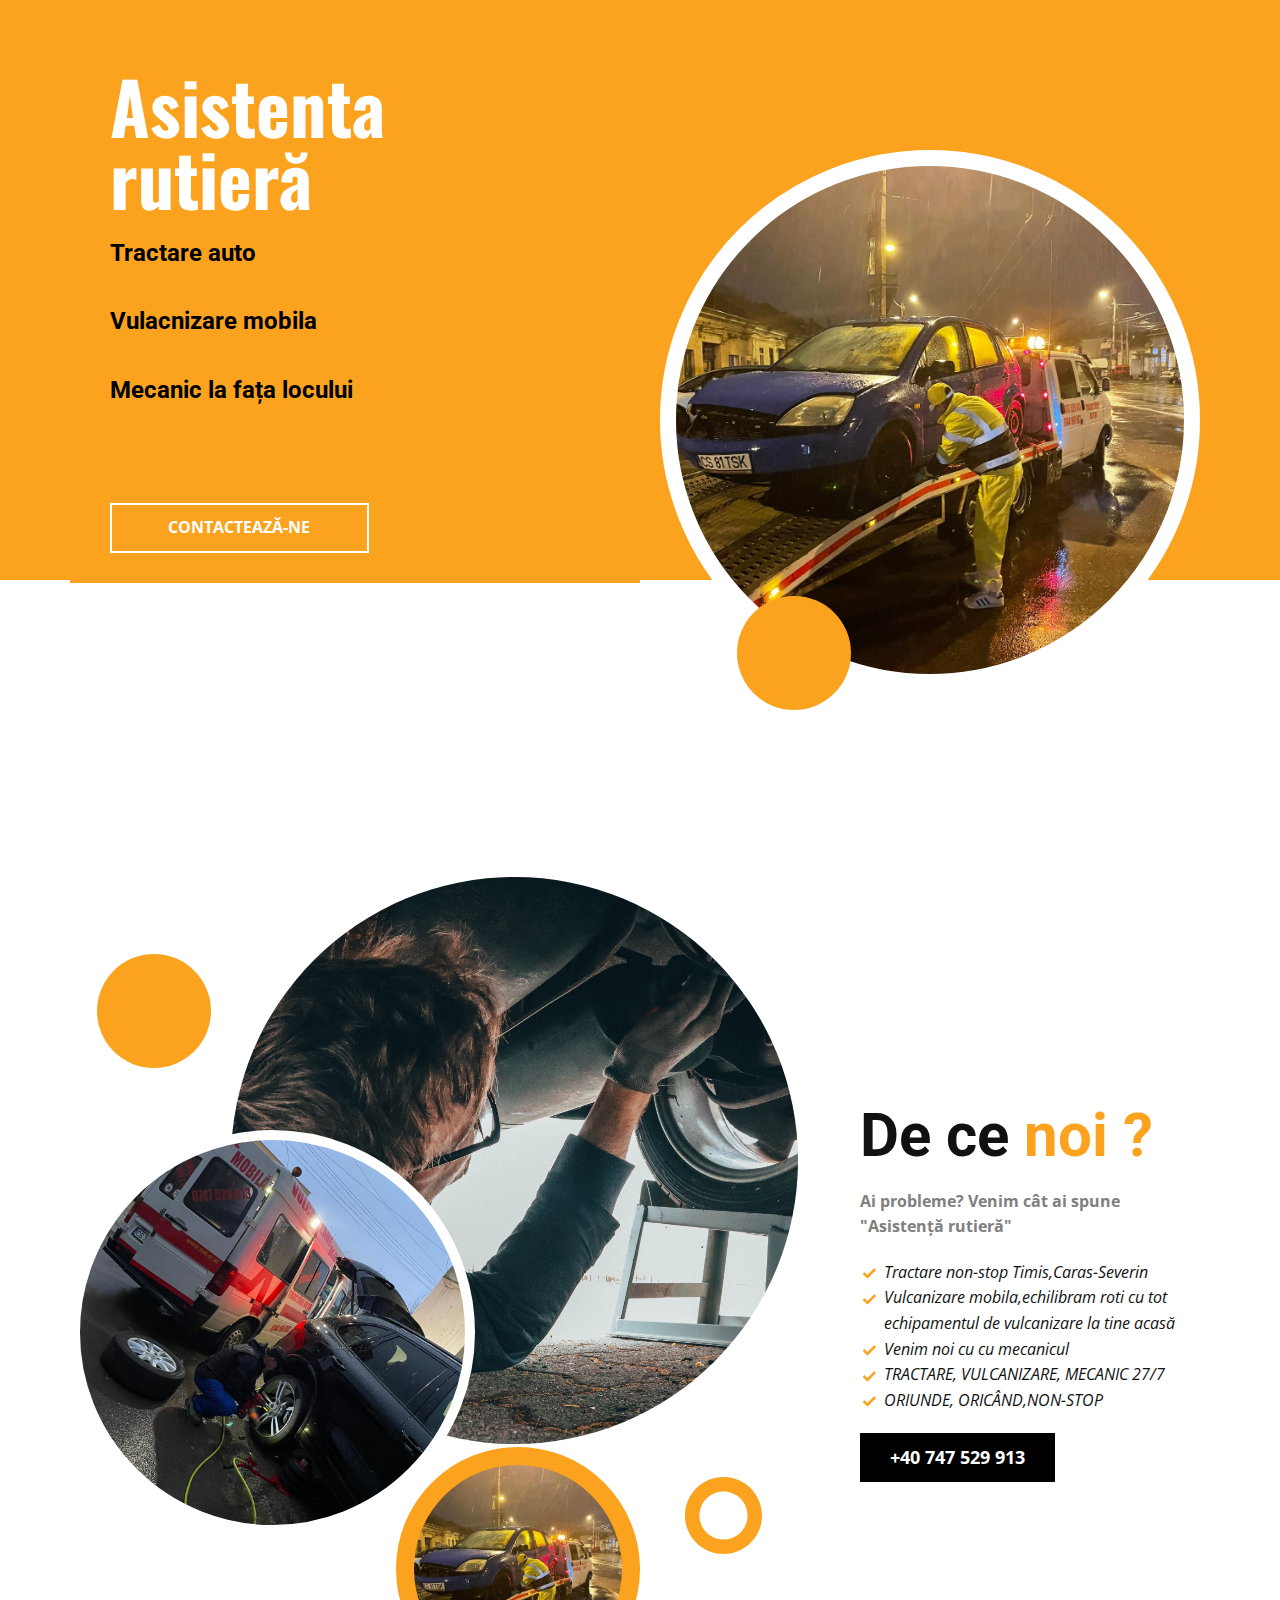
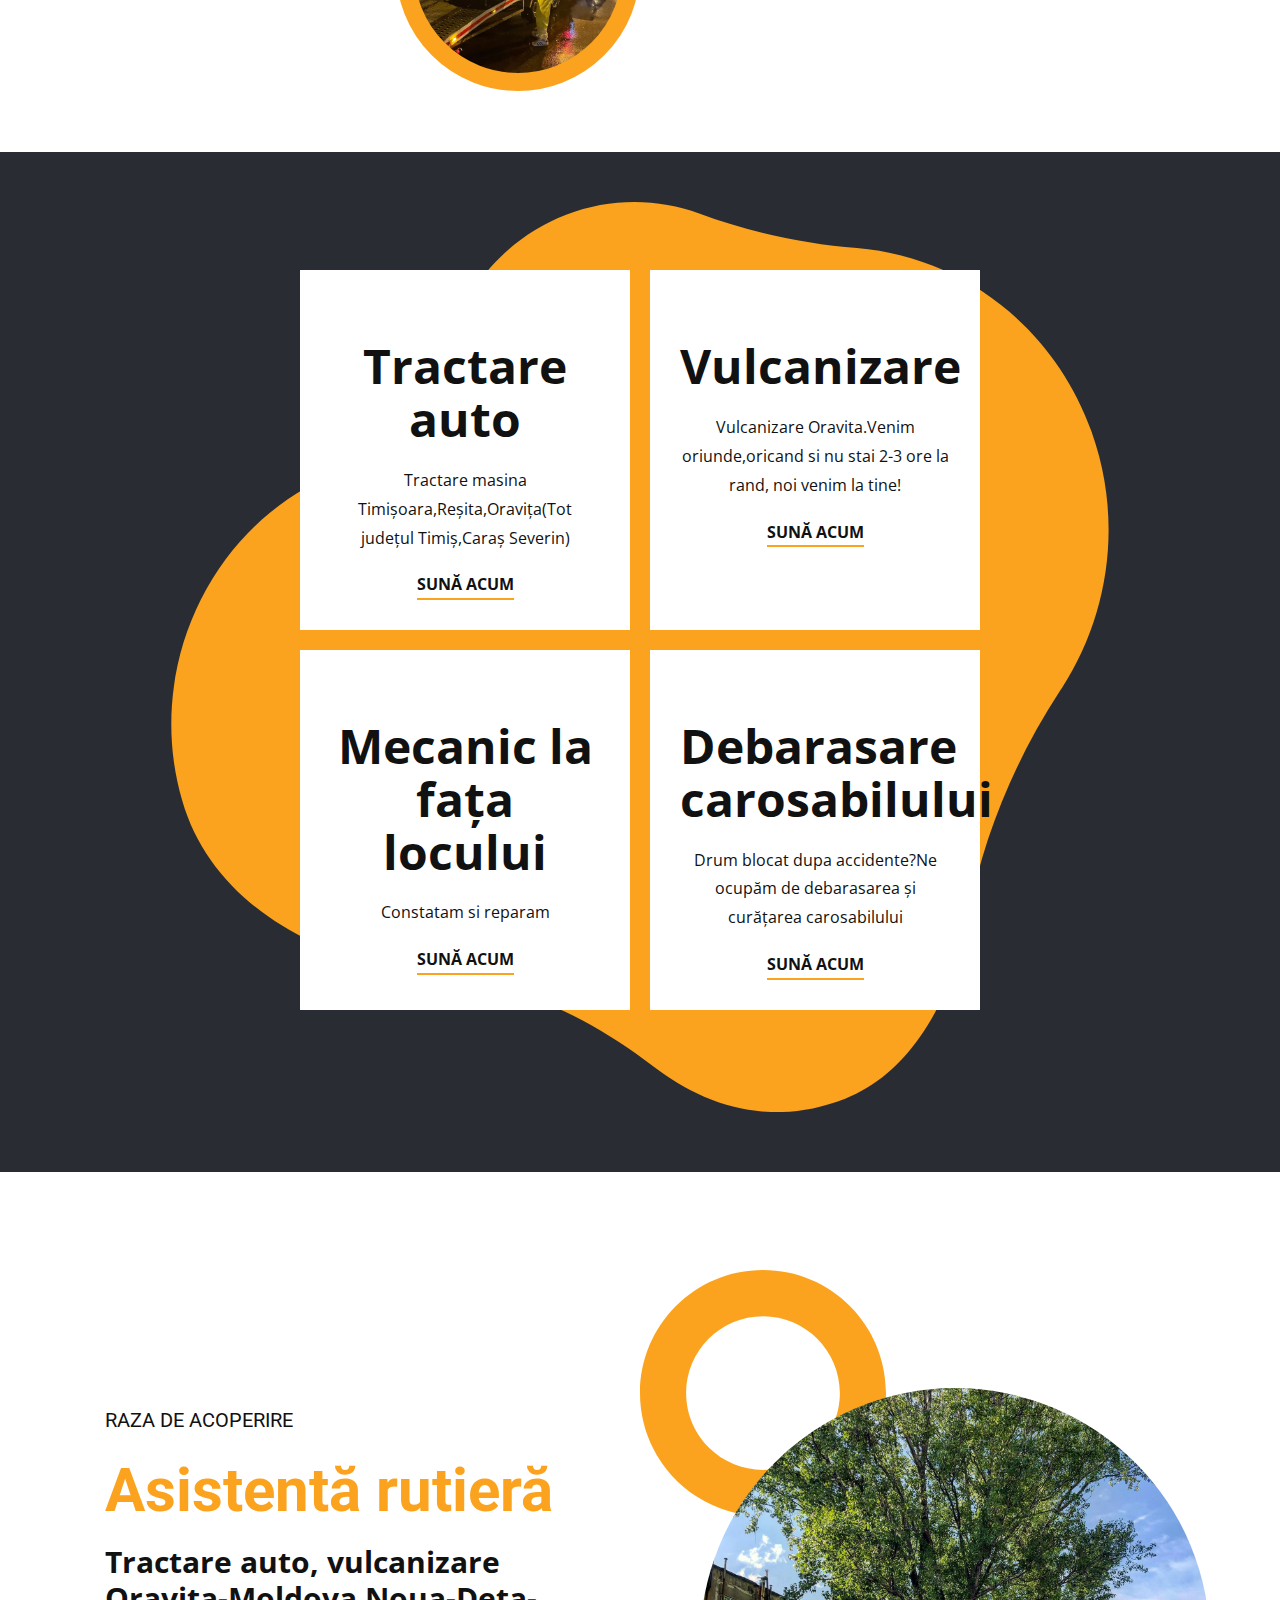
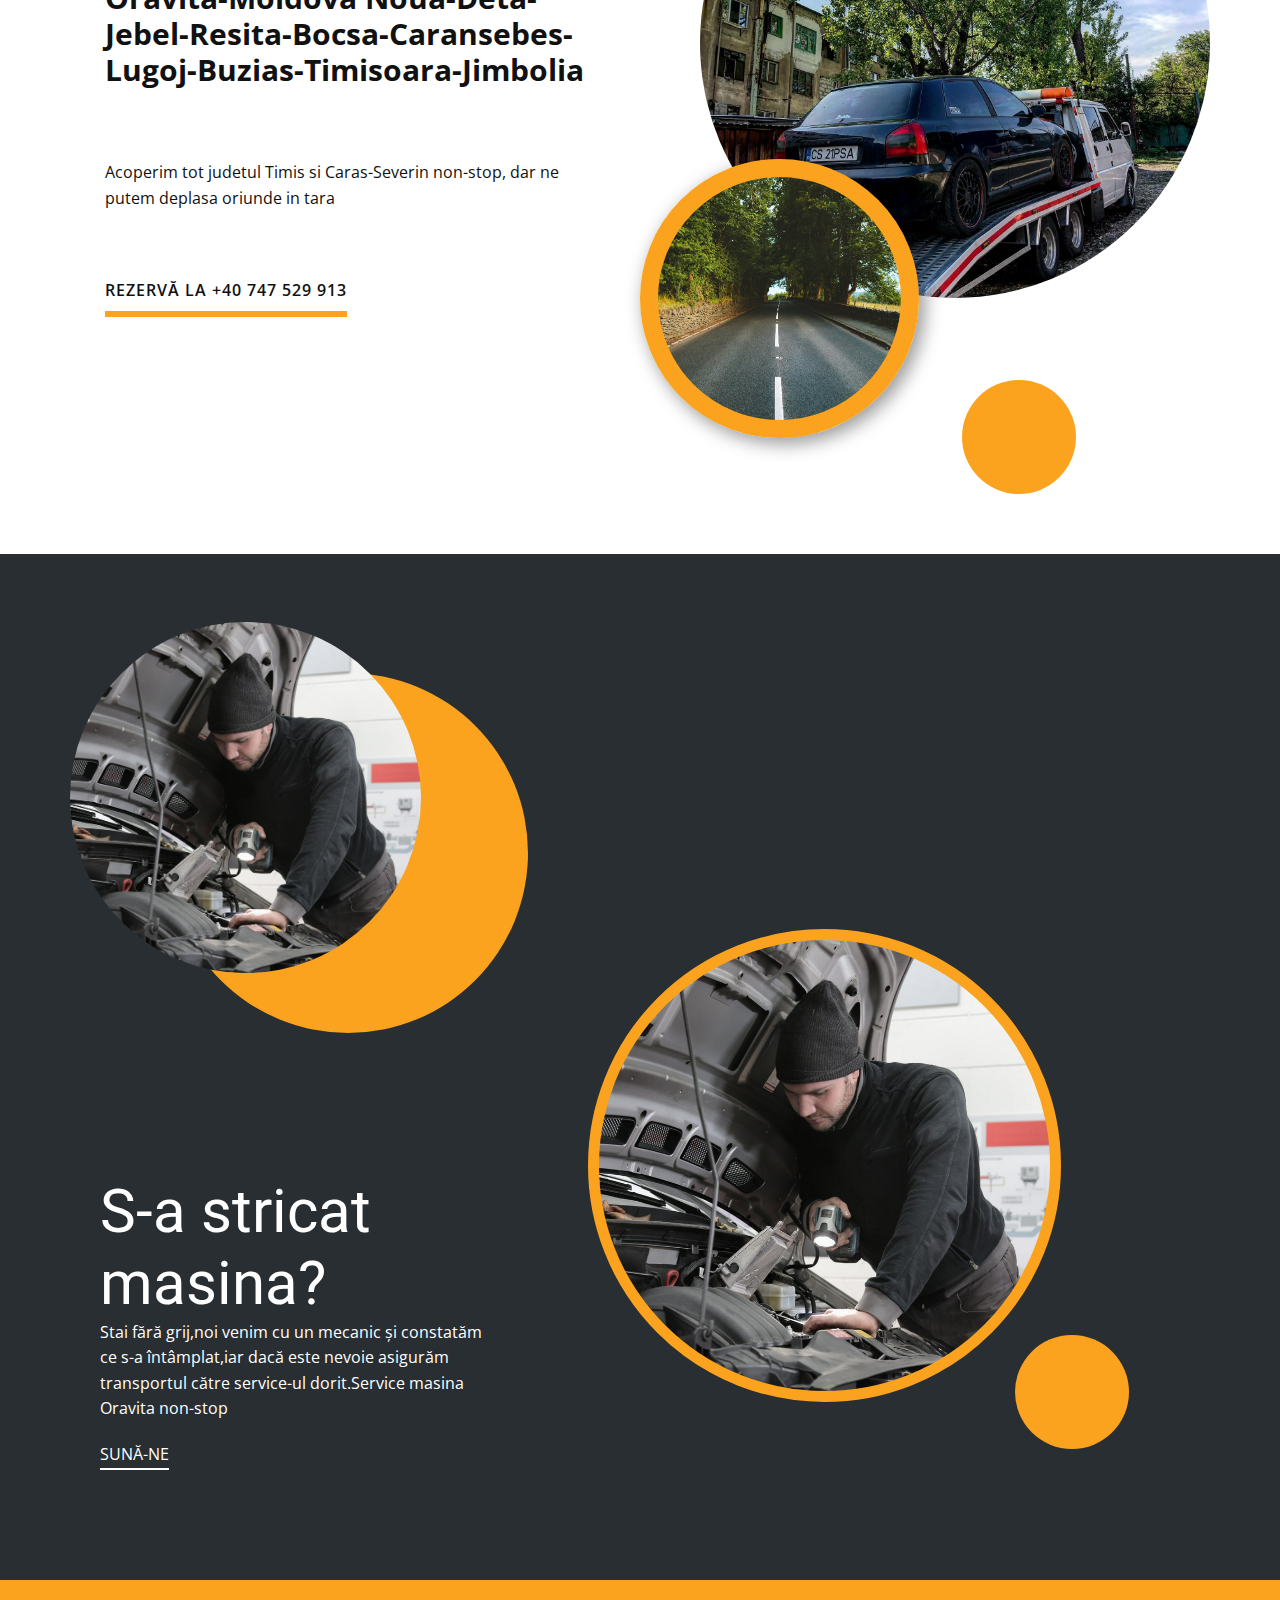
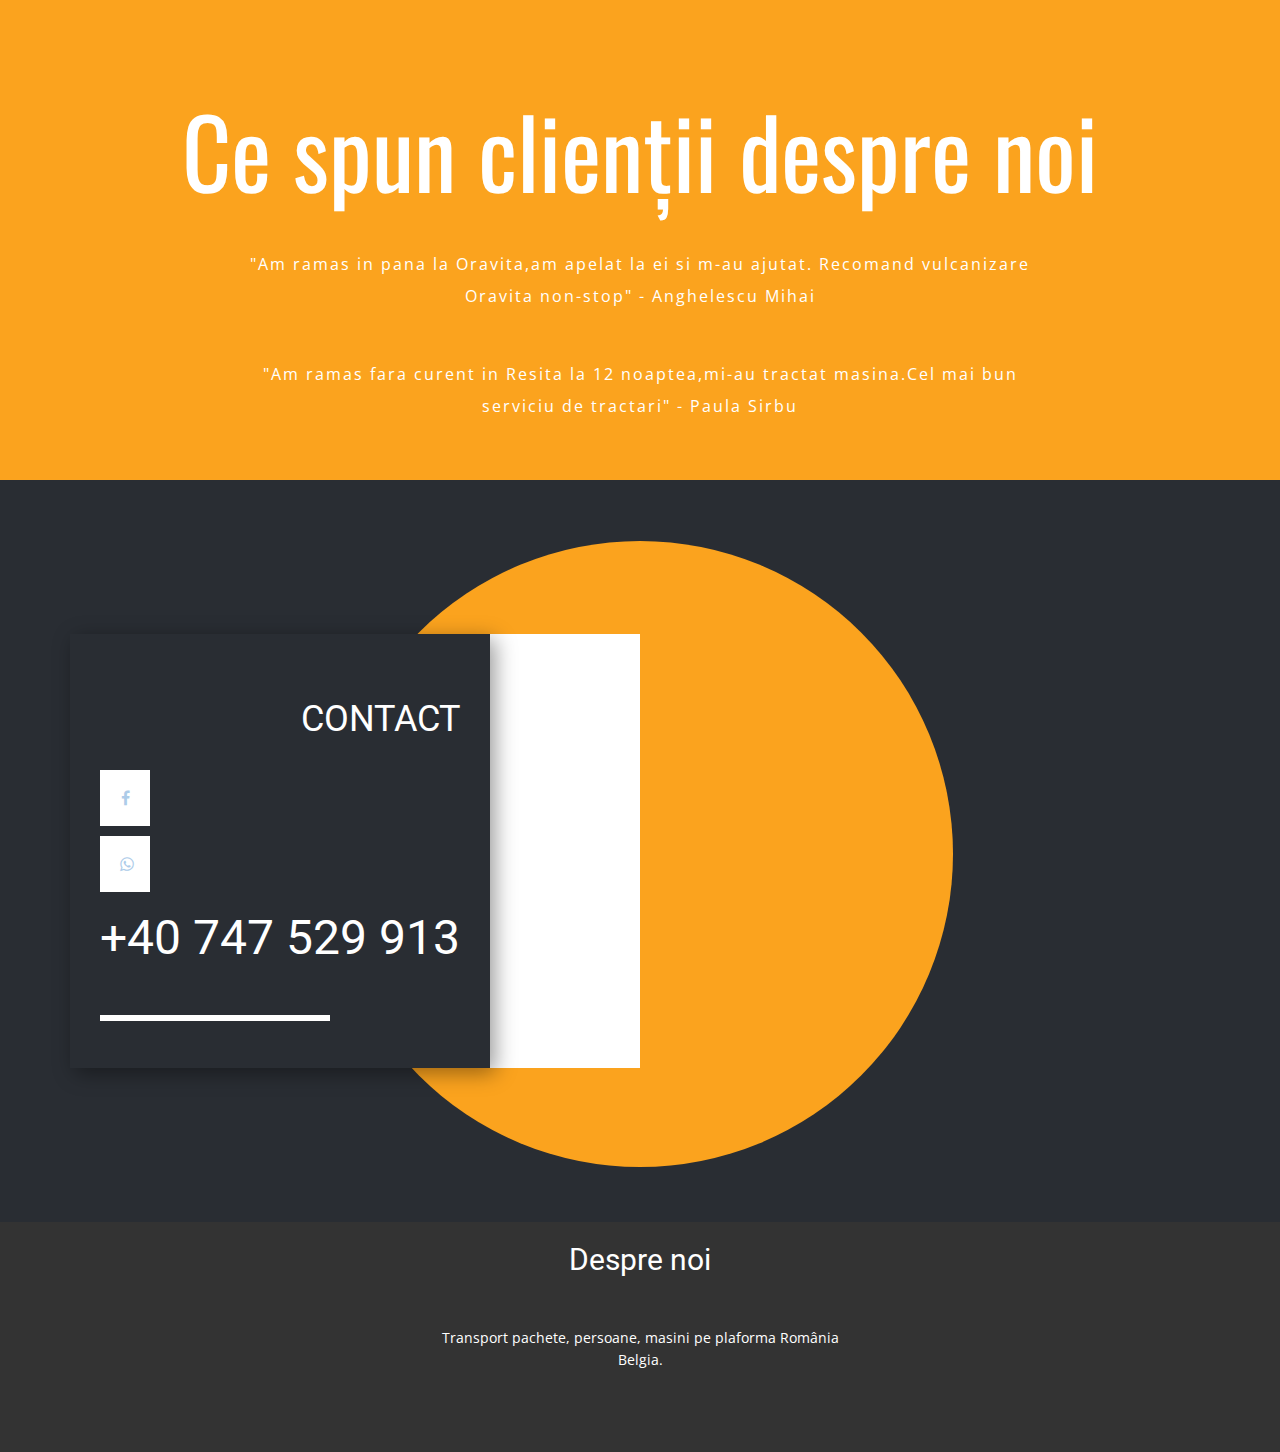
==== index.html @ a8c8bbad "add things" ====
<!DOCTYPE html>
<html style="font-size: 16px;">
  <head>
    <meta name="viewport" content="width=device-width, initial-scale=1.0">
    <meta charset="utf-8">
<!-- SEO Meta Tags -->
    <meta name="description" content="Tractare si vulcanizare mobila Oravita-Resita-Timisoara">
    <meta name="application-name" content="Asistenta rutiera">
    <meta name="keywords" content="Service nonstop,Tractare Oravita,Tractare Resita,Tractare Moldova-Noua,Vulcanizare nonstop,Vulcanizare Oravita,Vulcanizare Resita nonstop,Tractare auto,Mecanic nonstop Resita"> 
    <meta name="creator" content="Tractare Oravita"

    <!-- OG Meta Tags to improve the way the post looks when you share the page on LinkedIn, Facebook, Google+ -->
	<meta property="og:site_name" content="gopack-app" /> <!-- website name -->
	<meta property="og:site" content="https://tractare-vulcanizare-nonstop.ro/" /> <!-- website link -->
	<meta property="og:title" content="Tractare si vulcanizare mobila"/> <!-- title shown in the actual shared post -->
	<meta property="og:description" content="Asistenta rutiera - tractare si vulcanizare mobila " /> <!-- description shown in the actual shared post -->
	<meta property="og:image" content="" /> <!-- image link, make sure it's jpg -->
	<meta property="og:url" content="https://tractare-vulcanizare-nonstop.ro/" /> <!-- where do you want your post to link to -->
	<meta property="og:type" content="Tractare vulcanizare non-stop " />

    <!-- Website Title -->
    <title>Tractare,vulcanizare non-stop Resita-Oravita</title>
    
    <!-- Canonical link -->
    <link rel="canonical" href="https://tractare-vulcanizare-nonstop.ro/" />
    <meta name="page_type" content="np-template-header-footer-from-plugin">
    <link rel="stylesheet" href="nicepage.css" media="screen">
<link rel="stylesheet" href="Page-1.css" media="screen">
    <script class="u-script" type="text/javascript" src="jquery.js" defer=""></script>
    <script class="u-script" type="text/javascript" src="nicepage.js" defer=""></script>
    <meta name="generator" content="Nicepage 3.5.1, nicepage.com">
    <link id="u-theme-google-font" rel="stylesheet" href="https://fonts.googleapis.com/css?family=Roboto:100,100i,300,300i,400,400i,500,500i,700,700i,900,900i|Open+Sans:300,300i,400,400i,600,600i,700,700i,800,800i">
    <link id="u-page-google-font" rel="stylesheet" href="https://fonts.googleapis.com/css?family=Oswald:200,300,400,500,600,700|Montserrat:100,100i,200,200i,300,300i,400,400i,500,500i,600,600i,700,700i,800,800i,900,900i">
    <link rel="stylesheet" href="https://cdnjs.cloudflare.com/ajax/libs/font-awesome/4.7.0/css/font-awesome.min.css">
  
    
    <script type="application/ld+json">{
		"@context": "http://schema.org",
		"@type": "Organization",
		"name": "",
		"url": "index.html",
		"logo": "images/default-logo.png"
}</script>
    <meta property="og:title" content="Page 1">
    <meta property="og:type" content="website">
    <meta name="theme-color" content="#478ac9">
    <link rel="canonical" href="index.html">
    <meta property="og:url" content="index.html">
  </head>
  <body data-home-page="Page-1.html" data-home-page-title="Page 1" class="u-body">
    <section class="u-align-center u-clearfix u-valign-top u-section-1" id="carousel_78e4">
      <div class="u-align-left u-expanded-width u-palette-2-base u-shape u-shape-1"></div>
      <div class="u-clearfix u-gutter-0 u-layout-wrap u-layout-wrap-1">
        <div class="u-gutter-0 u-layout">
          <div class="u-layout-row">
            <div class="u-size-30 u-size-60-md">
              <div class="u-layout-col">
                <div class="u-container-style u-layout-cell u-left-cell u-palette-2-base u-size-20 u-layout-cell-1">
                  <div class="u-container-layout u-valign-top u-container-layout-1">
                    <h1 class="u-custom-font u-font-oswald u-text-1">Asistenta rutieră </h1>
                    <h4 style="color:black;font-weight: bold;margin-top: 5%;">Tractare auto</h3>
                    <h4 style="color:black;font-weight: bold;">Vulacnizare mobila </h3>
                    <h4 style="color:black;font-weight: bold;">Mecanic la fața locului </h3>
                    </p>
                    <a href="tel:+40747529913" class="u-border-2 u-border-white u-btn u-button-style u-btn-2">CONTACTEAZĂ-NE</a>
                  </div>
                </div>
                <div class="u-container-style u-hidden-md u-hidden-sm u-hidden-xs u-layout-cell u-left-cell u-size-40 u-layout-cell-2">
                  <div class="u-container-layout"></div>
                </div>
              </div>
            </div>
            <div class="u-size-30 u-size-60-md">
              <div class="u-layout-row">
                <div class="u-container-style u-layout-cell u-right-cell u-size-60 u-layout-cell-3">
                  <div class="u-container-layout u-container-layout-3">
                    <div class="u-border-16 u-border-white u-image u-image-circle u-image-1"></div>
                    <div class="u-palette-2-base u-shape u-shape-circle u-shape-2"></div>
                  </div>
                </div>
              </div>
            </div>
          </div>
        </div>
      </div>
    </section>
    <section class="u-clearfix u-section-2" id="carousel_2630">
      <div class="u-clearfix u-sheet u-valign-middle-lg u-valign-middle-sm u-valign-middle-xl u-valign-middle-xs u-sheet-1">
        <div class="u-clearfix u-expanded-width u-gutter-0 u-layout-spacing-top u-layout-wrap u-layout-wrap-1">
          <divclass="u-layout">
            <div class="u-layout-row">
              <div class="u-align-left u-container-style u-layout-cell u-left-cell u-size-40 u-layout-cell-1">
                <div class="u-container-layout u-container-layout-1" src="">
                  <div class="u-image u-image-circle u-image-1"></div>
                  <div class="u-border-10 u-border-white u-image u-image-circle u-image-2"></div>
                  <div class="u-align-left u-border-18 u-border-palette-2-base u-image u-image-circle u-image-3" data-image-width="626" data-image-height="417"></div>
                  <div class="u-palette-2-base u-shape u-shape-circle u-shape-1"></div>
                  <div class="u-shape u-shape-svg u-text-palette-2-base u-shape-2">
                    <svg class="u-svg-link" preserveAspectRatio="none" viewBox="0 0 160 160" style=""><use xmlns:xlink="http://www.w3.org/1999/xlink" xlink:href="#svg-9dc1"></use></svg>
                    <svg xmlns="http://www.w3.org/2000/svg" xmlns:xlink="http://www.w3.org/1999/xlink" version="1.1" xml:space="preserve" class="u-svg-content" viewBox="0 0 160 160" x="0px" y="0px" id="svg-9dc1" style="enable-background:new 0 0 160 160;"><path d="M80,30c27.6,0,50,22.4,50,50s-22.4,50-50,50s-50-22.4-50-50S52.4,30,80,30 M80,0C35.8,0,0,35.8,0,80s35.8,80,80,80
	s80-35.8,80-80S124.2,0,80,0L80,0z"></path></svg>
                  </div>
                </div>
              </div>
              <div class="u-align-left u-container-style u-layout-cell u-right-cell u-size-20 u-white u-layout-cell-2">
                <div class="u-container-layout u-valign-middle-lg u-valign-middle-xl u-valign-top-md u-container-layout-2">
                  <h2 class="u-text u-text-1">De ce <span class="u-text-palette-2-base">noi ?</span>
                  </h2>
                  <p class="u-text u-text-grey-50 u-text-2">Ai probleme? Venim cât ai spune "Asistență rutieră"</p>
                  <ul class="u-custom-list u-text u-text-3">
                    <li style="margin-left: 1.5em;">
                      <div class="u-list-icon u-text-palette-2-base">
                        <svg xmlns="http://www.w3.org/2000/svg" xmlns:xlink="http://www.w3.org/1999/xlink" version="1.1" xml:space="preserve" class="u-svg-content" viewBox="0 -46 417.81333 417" id="svg-cd3c"><path d="m159.988281 318.582031c-3.988281 4.011719-9.429687 6.25-15.082031 6.25s-11.09375-2.238281-15.082031-6.25l-120.449219-120.46875c-12.5-12.5-12.5-32.769531 0-45.246093l15.082031-15.085938c12.503907-12.5 32.75-12.5 45.25 0l75.199219 75.203125 203.199219-203.203125c12.503906-12.5 32.769531-12.5 45.25 0l15.082031 15.085938c12.5 12.5 12.5 32.765624 0 45.246093zm0 0"></path></svg>
                      </div>Tractare non-stop Timis,Caras-Severin
                    </li>
                    <li style="margin-left: 1.5em;">
                      <div class="u-list-icon u-text-palette-2-base">
                        <svg xmlns="http://www.w3.org/2000/svg" xmlns:xlink="http://www.w3.org/1999/xlink" version="1.1" xml:space="preserve" class="u-svg-content" viewBox="0 -46 417.81333 417" id="svg-cd3c"><path d="m159.988281 318.582031c-3.988281 4.011719-9.429687 6.25-15.082031 6.25s-11.09375-2.238281-15.082031-6.25l-120.449219-120.46875c-12.5-12.5-12.5-32.769531 0-45.246093l15.082031-15.085938c12.503907-12.5 32.75-12.5 45.25 0l75.199219 75.203125 203.199219-203.203125c12.503906-12.5 32.769531-12.5 45.25 0l15.082031 15.085938c12.5 12.5 12.5 32.765624 0 45.246093zm0 0"></path></svg>
                      </div>Vulcanizare mobila,echilibram roti cu tot echipamentul de vulcanizare la tine acasă 
                    </li>
                    <li style="margin-left: 1.5em;">
                      <div class="u-list-icon u-text-palette-2-base">
                        <svg xmlns="http://www.w3.org/2000/svg" xmlns:xlink="http://www.w3.org/1999/xlink" version="1.1" xml:space="preserve" class="u-svg-content" viewBox="0 -46 417.81333 417" id="svg-cd3c"><path d="m159.988281 318.582031c-3.988281 4.011719-9.429687 6.25-15.082031 6.25s-11.09375-2.238281-15.082031-6.25l-120.449219-120.46875c-12.5-12.5-12.5-32.769531 0-45.246093l15.082031-15.085938c12.503907-12.5 32.75-12.5 45.25 0l75.199219 75.203125 203.199219-203.203125c12.503906-12.5 32.769531-12.5 45.25 0l15.082031 15.085938c12.5 12.5 12.5 32.765624 0 45.246093zm0 0"></path></svg>
                      </div>Venim noi cu cu mecanicul
                    </li>
                    <li style="margin-left: 1.5em;">
                      <div class="u-list-icon u-text-palette-2-base">
                        <svg xmlns="http://www.w3.org/2000/svg" xmlns:xlink="http://www.w3.org/1999/xlink" version="1.1" xml:space="preserve" class="u-svg-content" viewBox="0 -46 417.81333 417" id="svg-cd3c"><path d="m159.988281 318.582031c-3.988281 4.011719-9.429687 6.25-15.082031 6.25s-11.09375-2.238281-15.082031-6.25l-120.449219-120.46875c-12.5-12.5-12.5-32.769531 0-45.246093l15.082031-15.085938c12.503907-12.5 32.75-12.5 45.25 0l75.199219 75.203125 203.199219-203.203125c12.503906-12.5 32.769531-12.5 45.25 0l15.082031 15.085938c12.5 12.5 12.5 32.765624 0 45.246093zm0 0"></path></svg>
                      </div> TRACTARE, VULCANIZARE, MECANIC 27/7
                    </li>
                    <li style="margin-left: 1.5em;">
                      <div class="u-list-icon u-text-palette-2-base">
                        <svg xmlns="http://www.w3.org/2000/svg" xmlns:xlink="http://www.w3.org/1999/xlink" version="1.1" xml:space="preserve" class="u-svg-content" viewBox="0 -46 417.81333 417" id="svg-cd3c"><path d="m159.988281 318.582031c-3.988281 4.011719-9.429687 6.25-15.082031 6.25s-11.09375-2.238281-15.082031-6.25l-120.449219-120.46875c-12.5-12.5-12.5-32.769531 0-45.246093l15.082031-15.085938c12.503907-12.5 32.75-12.5 45.25 0l75.199219 75.203125 203.199219-203.203125c12.503906-12.5 32.769531-12.5 45.25 0l15.082031 15.085938c12.5 12.5 12.5 32.765624 0 45.246093zm0 0"></path></svg>
                      </div>ORIUNDE, ORICÂND,NON-STOP
                    </li>
                  </ul>
                  <a href="tel:+40747529913" class="u-black u-btn u-button-style u-btn-2">+40 747 529 913</a>
                </div>
              </div>
            </div>
          </div>
        </div>
      </div>
    </section>
    <section class="u-clearfix u-palette-5-dark-3 u-section-3" id="carousel_30b6">
      <div class="u-clearfix u-sheet u-valign-middle-md u-valign-middle-sm u-valign-middle-xl u-valign-middle-xs u-sheet-1">
        <div class="u-expanded-width-md u-shape u-shape-svg u-text-palette-2-base u-shape-1">
          <svg class="u-svg-link" preserveAspectRatio="none" viewBox="0 0 160 150" style=""><use xmlns:xlink="http://www.w3.org/1999/xlink" xlink:href="#svg-7553"></use></svg>
          <svg xmlns="http://www.w3.org/2000/svg" xmlns:xlink="http://www.w3.org/1999/xlink" version="1.1" xml:space="preserve" class="u-svg-content" viewBox="0 0 160 150" x="0px" y="0px" id="svg-7553"><path d="M43.2,126.9c14.2,1.3,27.6,7,39.1,15.6c8.3,6.1,19.4,10.3,32.7,5.3c11.7-4.4,18.6-17.4,21-30.2c2.6-13.3,8.1-25.9,15.7-37.1
	c8.3-12.1,10.8-27.9,5.3-42.7C150.5,20.3,134.6,9,117,7.6C107.9,6.9,98.8,5,90.1,1.9C83-0.6,75-0.7,67.4,2.1
	c-9.9,3.7-17,11.6-20.1,21c-3.3,10.1-10.9,18-20.6,22.2c-0.1,0-0.1,0.1-0.2,0.1c-20.3,8.9-31,32-24.6,53.2
	C6.9,115.6,25.2,125.2,43.2,126.9z"></path></svg>
        </div>
        <div class="u-list u-repeater u-list-1">
          <div class="u-align-center u-container-style u-list-item u-repeater-item u-white u-list-item-1">
            <div class="u-container-layout u-similar-container u-valign-top-xs u-container-layout-1">
              <h1 style="font-family:inherit;font-weight: bold;">Tractare auto</h2>
              <p class="u-text u-text-2">Tractare masina Timișoara,Reșita,Oravița(Tot județul Timiș,Caraș Severin)</p>
              <a href="tel:+40747529913" class="u-active-none u-border-2 u-border-active-black u-border-hover-black u-border-palette-2-base u-btn u-button-style u-hover-none u-none u-text-body-color u-text-hover-palette-2-base u-btn-1">SUNĂ ACUM</a>
            </div>
          </div>
          <div class="u-align-center u-container-style u-list-item u-repeater-item u-white u-list-item-2">
            <div class="u-container-layout u-similar-container u-valign-top-xs u-container-layout-2">
              <h1 style="font-family:inherit;font-weight: bold;">Vulcanizare</h2>
              <p class="u-text u-text-4">Vulcanizare Oravita.Venim oriunde,oricand si nu stai 2-3 ore la rand, noi venim la tine!</p>
  
              <a href="tel:+40747529913" class="u-active-none u-border-2 u-border-active-black u-border-hover-black u-border-palette-2-base u-btn u-button-style u-hover-none u-none u-text-body-color u-text-hover-palette-2-base u-btn-2">SUNĂ ACUM</a>
            </div>
          </div>
          <div class="u-align-center u-container-style u-list-item u-repeater-item u-white u-list-item-3">
            <div class="u-container-layout u-similar-container u-valign-top-xs u-container-layout-3">
              <h1 style="font-family:inherit;font-weight: bold;">Mecanic la fața locului</h2>
              <p class="u-text u-text-6">Constatam si reparam</p>
              <a href="tel:+40747529913" class="u-active-none u-border-2 u-border-active-black u-border-hover-black u-border-palette-2-base u-btn u-button-style u-hover-none u-none u-text-body-color u-text-hover-palette-2-base u-btn-3">SUNĂ ACUM</a>
            </div>
          </div>
          <div class="u-align-center u-container-style u-list-item u-repeater-item u-white u-list-item-4">
            <div class="u-container-layout u-similar-container u-valign-top-xs u-container-layout-4">
              <h1 style="font-family:inherit;font-weight: bold;">Debarasare carosabilului</h2>
              <p class="u-text u-text-8">Drum blocat dupa accidente?Ne ocupăm de debarasarea și curățarea carosabilului</p>
              <a href="tel:+40747529913" class="u-active-none u-border-2 u-border-active-black u-border-hover-black u-border-palette-2-base u-btn u-button-style u-hover-none u-none u-text-body-color u-text-hover-palette-2-base u-btn-4">SUNĂ ACUM</a>
            </div>
          </div>
        </div>
      </div>
    </section>
    <section class="u-align-center u-clearfix u-section-6" id="carousel_b1e7">
      <div class="u-clearfix u-sheet u-valign-middle-md u-valign-middle-sm u-valign-middle-xl u-valign-middle-xs u-sheet-1">
        <div class="u-clearfix u-expanded-width u-gutter-0 u-layout-wrap u-layout-wrap-1">
          <div class="u-layout">
            <div class="u-layout-row">
              <div class="u-align-left u-container-style u-layout-cell u-right-cell u-size-30 u-layout-cell-1">
                <div class="u-container-layout u-valign-middle u-container-layout-1">
                  <h5 class="u-text u-text-1">RAZA DE ACOPERIRE</h5>
                  <h2 class="u-text u-text-2">
                    <span class="u-text-palette-2-base">Asistentă rutieră</span>
                  </h2>
                  <h3 style="font-family:inherit;font-weight: bold;">Tractare auto, vulcanizare  Oravita-Moldova Noua-Deta-Jebel-Resita-Bocsa-Caransebes-Lugoj-Buzias-Timisoara-Jimbolia </h3>
                  <p class="u-text u-text-3">Acoperim tot judetul Timis si Caras-Severin non-stop, dar ne putem deplasa oriunde in tara </p>
                  </p>
                  <a href="tel:+40747529913" class="u-border-6 u-border-palette-2-base u-btn u-btn-rectangle u-button-style u-none u-text-body-color u-text-hover-palette-2-base u-btn-2">Rezervă la +40 747 529 913</a>
                </div>
              </div>
              <div class="u-container-style u-layout-cell u-left-cell u-size-30 u-layout-cell-2">
                <div class="u-container-layout u-valign-middle-xl u-container-layout-2">
                  <div class="u-shape u-shape-svg u-text-palette-2-base u-shape-1">
                    <svg class="u-svg-link" preserveAspectRatio="none" viewBox="0 0 160 160" style=""><use xmlns:xlink="http://www.w3.org/1999/xlink" xlink:href="#svg-a0bf"></use></svg>
                    <svg xmlns="http://www.w3.org/2000/svg" xmlns:xlink="http://www.w3.org/1999/xlink" version="1.1" xml:space="preserve" class="u-svg-content" viewBox="0 0 160 160" x="0px" y="0px" id="svg-a0bf" style="enable-background:new 0 0 160 160;"><path d="M80,30c27.6,0,50,22.4,50,50s-22.4,50-50,50s-50-22.4-50-50S52.4,30,80,30 M80,0C35.8,0,0,35.8,0,80s35.8,80,80,80
	s80-35.8,80-80S124.2,0,80,0L80,0z"></path></svg>
                  </div>
                  <div class="u-image u-image-circle u-image-1"></div>
                  <div alt="" class="u-align-left u-border-18 u-border-palette-2-base u-image u-image-circle u-image-2"></div>
                  <div class="u-palette-2-base u-shape u-shape-circle u-shape-2"></div>
                </div>
              </div>
            </div>
          </div>
        </div>
      </div>
    </section>
    
    <section class="u-align-center u-clearfix u-palette-1-dark-3 u-section-5" id="carousel_2d79">
      <div class="u-clearfix u-sheet u-valign-middle u-sheet-1">
        <div class="u-clearfix u-expanded-width u-gutter-30 u-layout-wrap u-layout-wrap-1">
          <div class="u-layout">
            <div class="u-layout-row">
              <div class="u-size-25 u-size-60-md">
                <div class="u-layout-col">
                  <div class="u-container-style u-layout-cell u-left-cell u-size-40 u-layout-cell-1">
                    <div class="u-container-layout u-container-layout-1">
                      <div class="u-palette-2-base u-shape u-shape-circle u-shape-1"></div>
                      <div class="u-image u-image-circle u-image-1"></div>
                    </div>
                  </div>
                  <div class="u-container-style u-layout-cell u-left-cell u-size-20 u-layout-cell-2">
                    <div class="u-container-layout u-container-layout-2">
                      <h4 class="u-text u-text-2">S-a stricat masina?</h4>
                      <p class="u-text u-text-1">Stai fără grij,noi venim cu un mecanic și constatăm ce s-a întâmplat,iar dacă este nevoie asigurăm transportul către service-ul dorit.Service masina Oravita non-stop&nbsp;</p>
                      <a href="tel:+40747529913" class="u-border-2 u-border-white u-btn u-button-style u-btn-2">SUNĂ-NE</a>
                    </div>
                    
                  </div>
                </div>
              </div>
              <div class="u-size-35 u-size-60-md">
                <div class="u-layout-col">
                  <div class="u-container-style u-layout-cell u-right-cell u-size-20 u-layout-cell-3">
                    <div class="u-container-layout u-container-layout-3">
                     
                    </div>
                  </div>
                  <div class="u-align-center u-container-style u-layout-cell u-right-cell u-shape-rectangle u-size-40 u-layout-cell-4">
                    <div class="u-container-layout u-valign-top u-container-layout-4">
                      <div class="u-border-11 u-border-palette-2-base u-image u-image-circle u-image-2"></div>
                      <div class="u-palette-2-base u-shape u-shape-circle u-shape-2"></div>
                    </div>
                  </div>
                </div>
              </div>
            </div>
          </div>
        </div>
      </div>
    </section>
    <section class="u-align-center u-clearfix u-palette-2-base u-section-4" id="carousel_80e8">
      <div class="u-clearfix u-sheet u-valign-middle u-sheet-1">
        <h1 class="u-custom-font u-font-oswald u-text u-text-default u-text-1">Ce spun clienții despre noi</h1>
        <p class="u-text u-text-2">"Am ramas in pana la Oravita,am apelat la ei si m-au ajutat. Recomand vulcanizare Oravita non-stop" - Anghelescu Mihai
        </p>
        <p class="u-text u-text-2">"Am ramas fara curent in Resita la 12 noaptea,mi-au tractat masina.Cel mai bun serviciu de tractari" - Paula Sirbu
        </p>
      </div>
    </section>
    <section class="u-clearfix u-palette-5-dark-3 u-section-7" id="carousel_1ed1">
      <div class="u-clearfix u-sheet u-valign-middle u-sheet-1">
        <div class="u-palette-2-base u-shape u-shape-circle u-shape-1"></div>
        <div class="u-clearfix u-expanded-width u-layout-wrap u-layout-wrap-1">
          <div class="u-layout">
            <div class="u-layout-row">
              <div class="u-container-style u-layout-cell u-left-cell u-size-30 u-white u-layout-cell-1">
         
              <div class="u-align-right u-container-style u-layout-cell u-palette-5-dark-3 u-right-cell u-size-30 u-layout-cell-2">
                <div class="u-container-layout u-valign-middle-lg u-valign-middle-xl u-container-layout-2">
                  <h2>CONTACT</h2>
                  <a href="https://www.facebook.com/Tract%C4%83ri-Auto-Non-Stop-2329613153962086" class="fa fa-facebook"></a>
                  <a href="https://wa.me/+40747529913" class="fa fa-whatsapp"></a>
                  <h1 href="tel:+40747529913">+40 747 529 913</h1>
                  <div class="u-border-6 u-border-white u-line u-line-horizontal u-line-1"></div>
                </div>
              </div>
            </div>
          </div>
        </div>
      </div>
    </section>
    
    
    <footer class="u-align-center u-clearfix u-footer u-grey-80 u-footer" id="sec-cd0f"><div class="u-clearfix u-sheet u-sheet-1">
      <h3>Despre noi</h3>
        <p class="u-small-text u-text u-text-variant u-text-1">Transport pachete, persoane, masini pe plaforma România Belgia.</p>
      </div></footer>
    <section class="u-backlink u-clearfix u-grey-80">
    </section>
  </body>
</html>
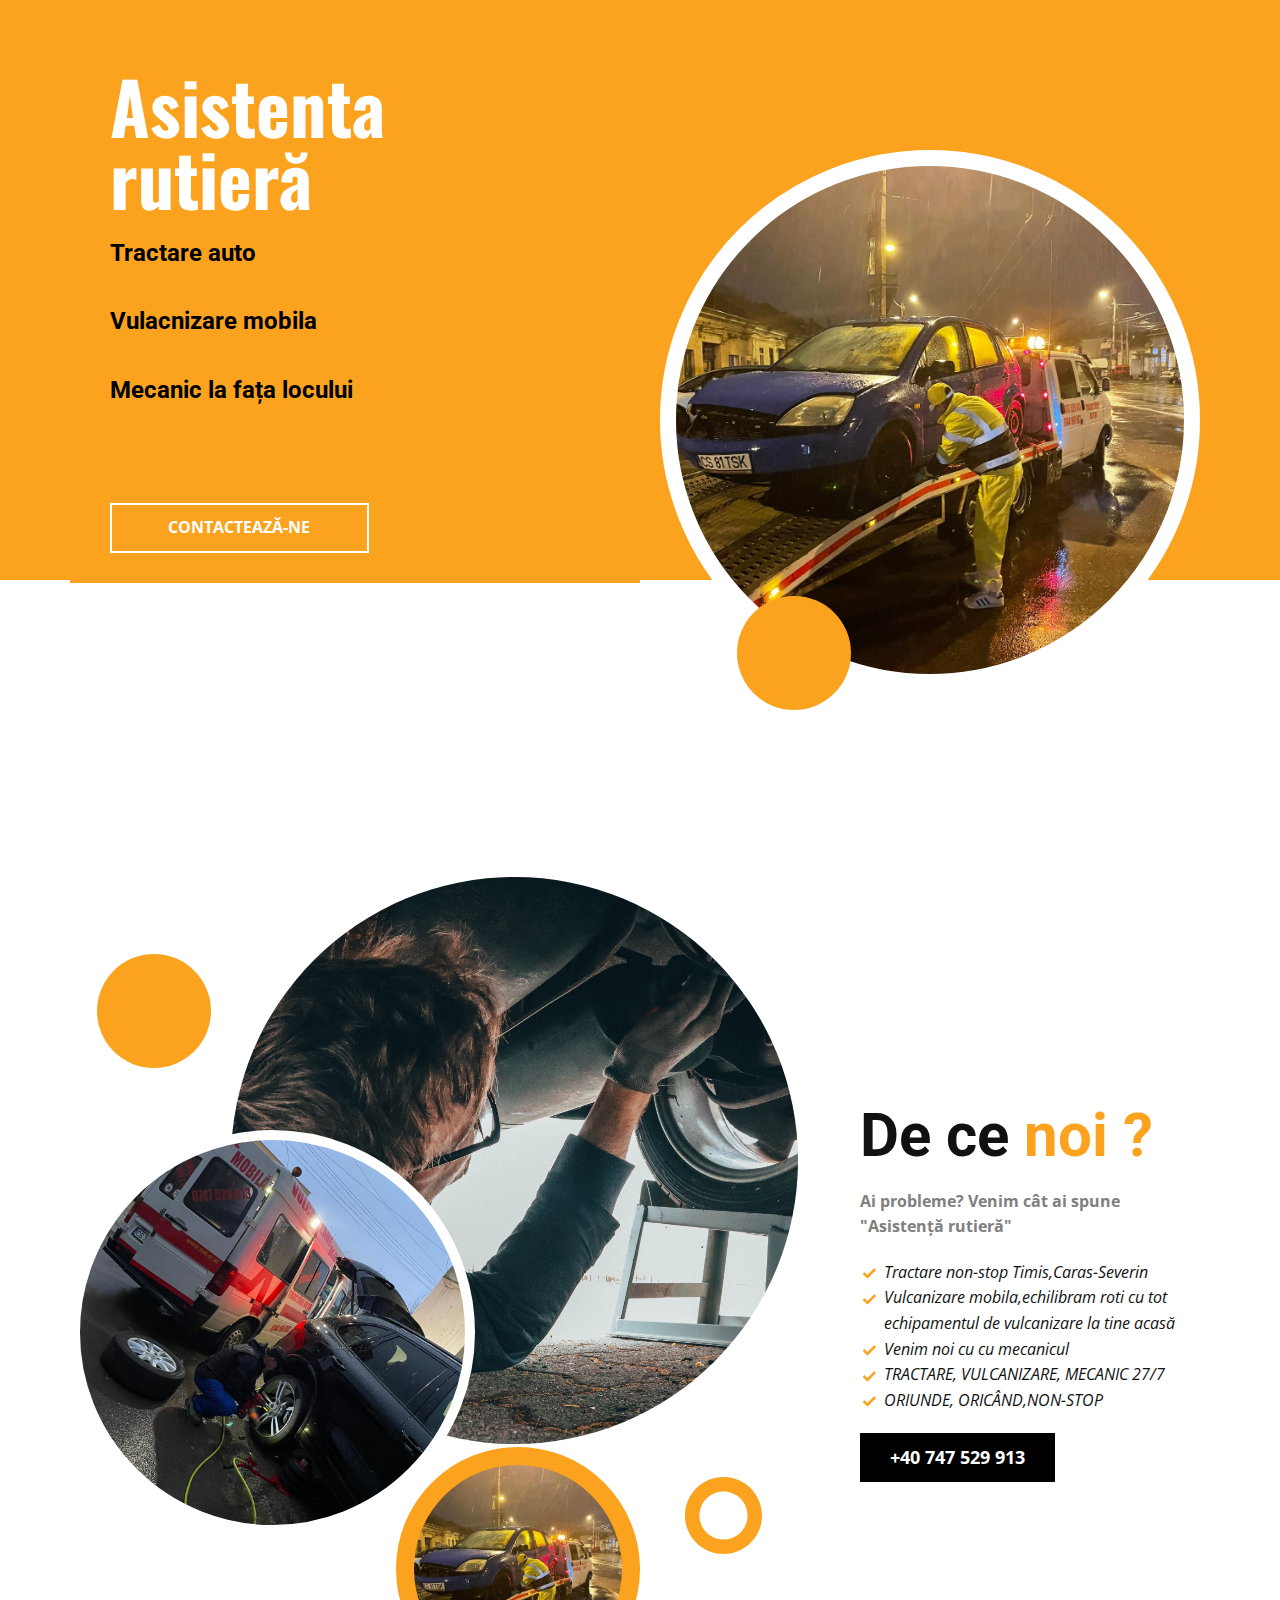
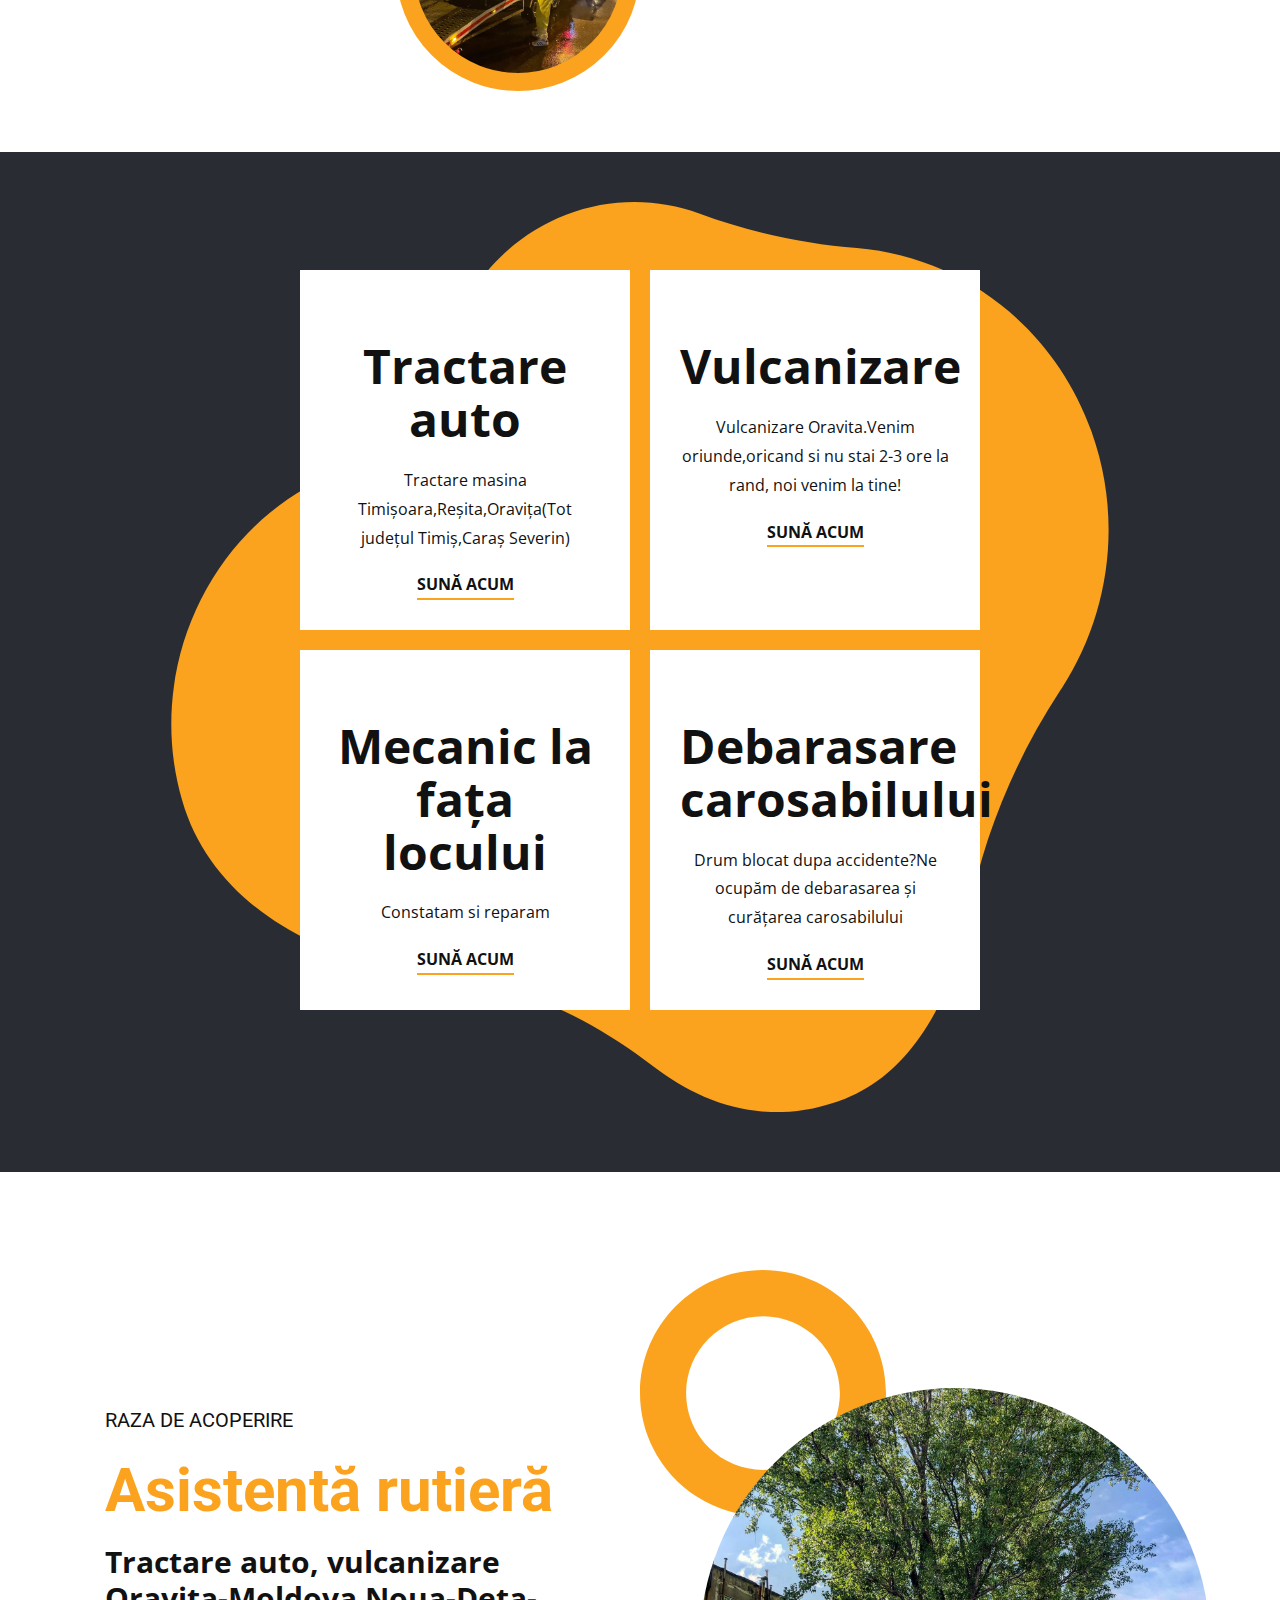
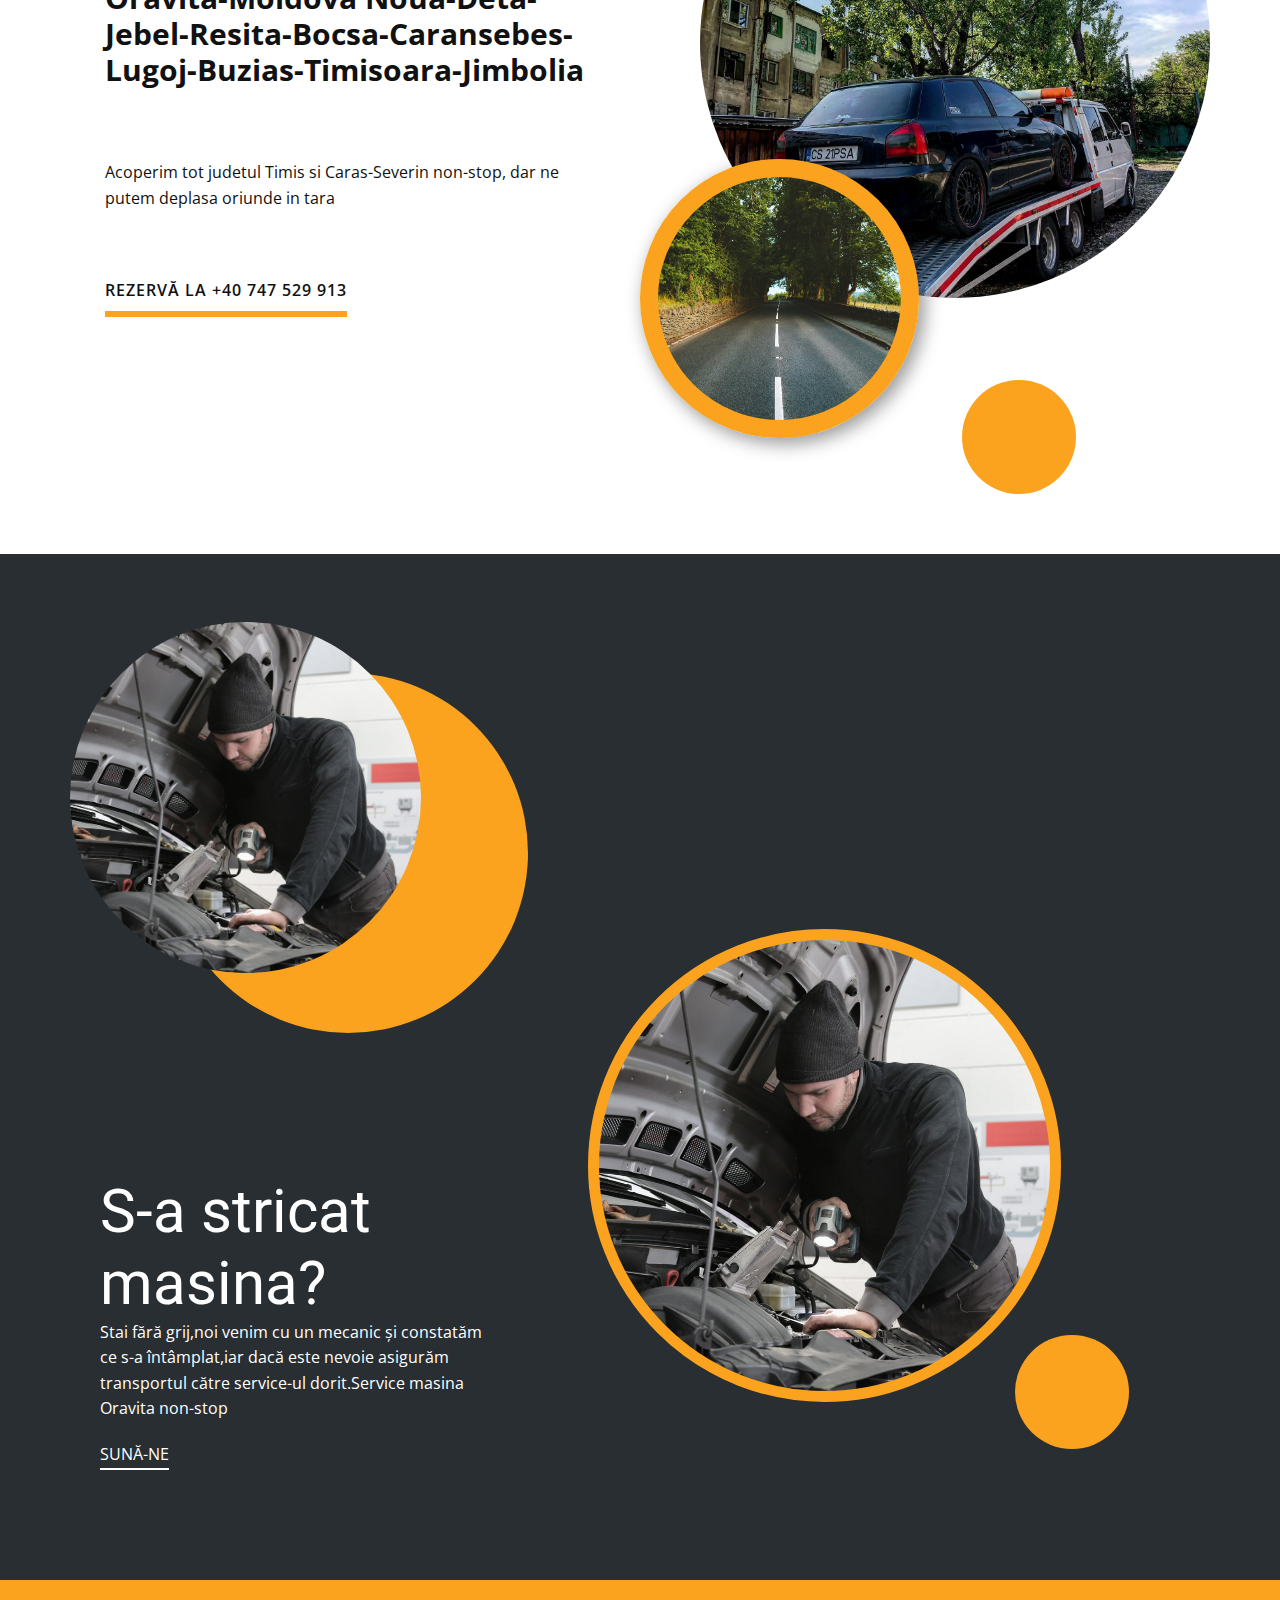
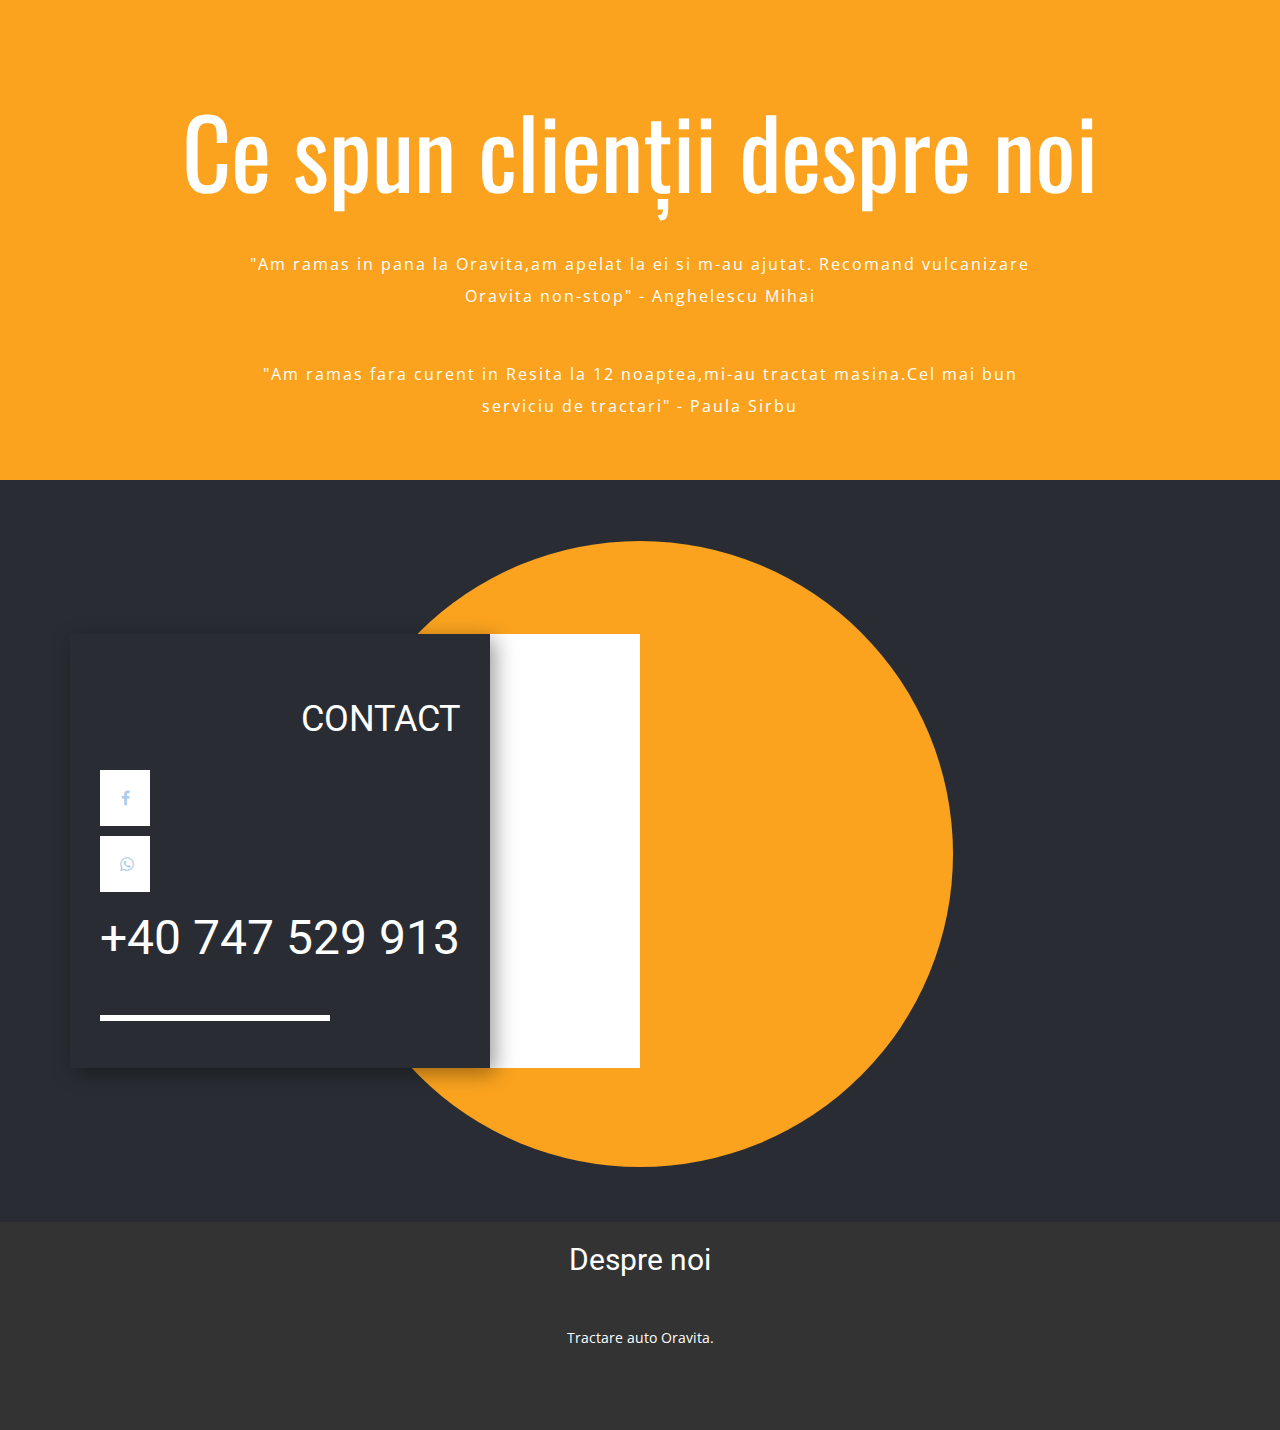
==== commit 4ef0c453: "go" ====
--- a/index.html
+++ b/index.html
@@ -297,7 +297,7 @@
     
     <footer class="u-align-center u-clearfix u-footer u-grey-80 u-footer" id="sec-cd0f"><div class="u-clearfix u-sheet u-sheet-1">
       <h3>Despre noi</h3>
-        <p class="u-small-text u-text u-text-variant u-text-1">Transport pachete, persoane, masini pe plaforma România Belgia.</p>
+        <p class="u-small-text u-text u-text-variant u-text-1">Tractare auto Oravita.</p>
       </div></footer>
     <section class="u-backlink u-clearfix u-grey-80">
     </section>
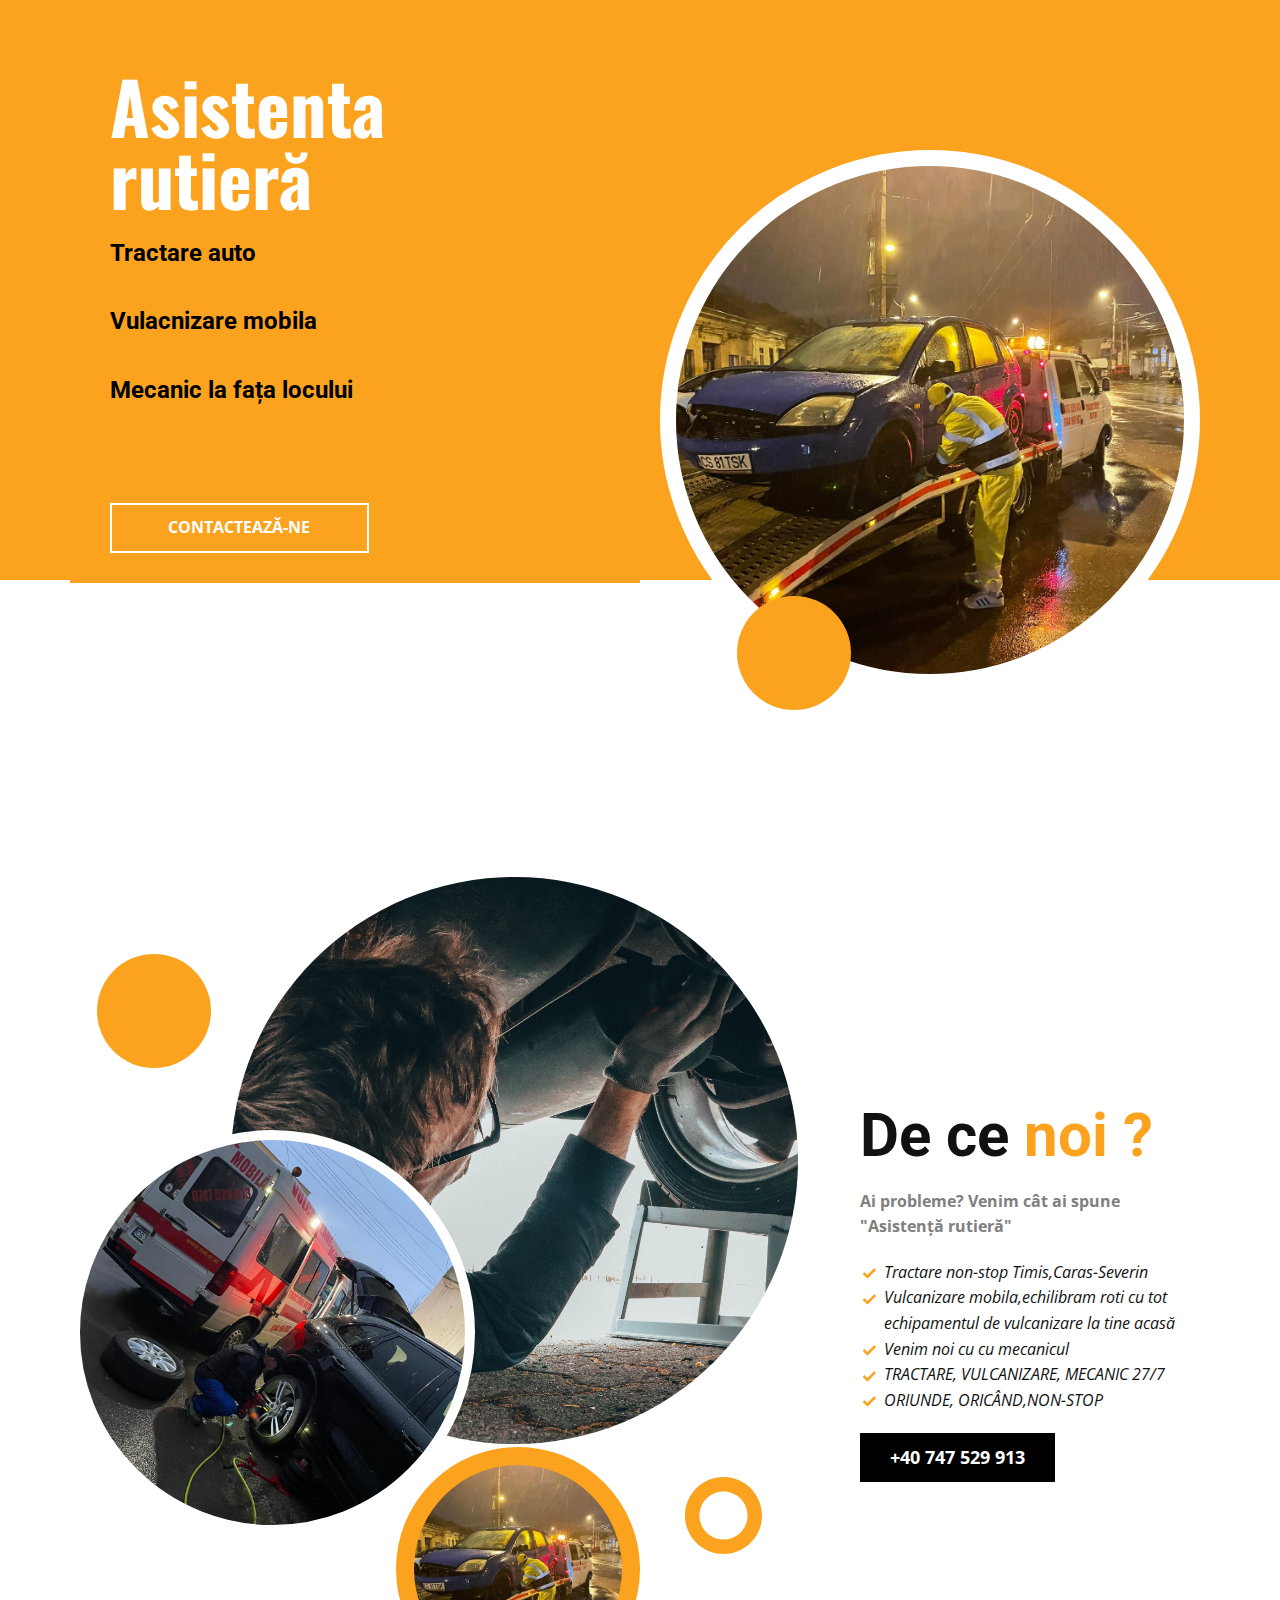
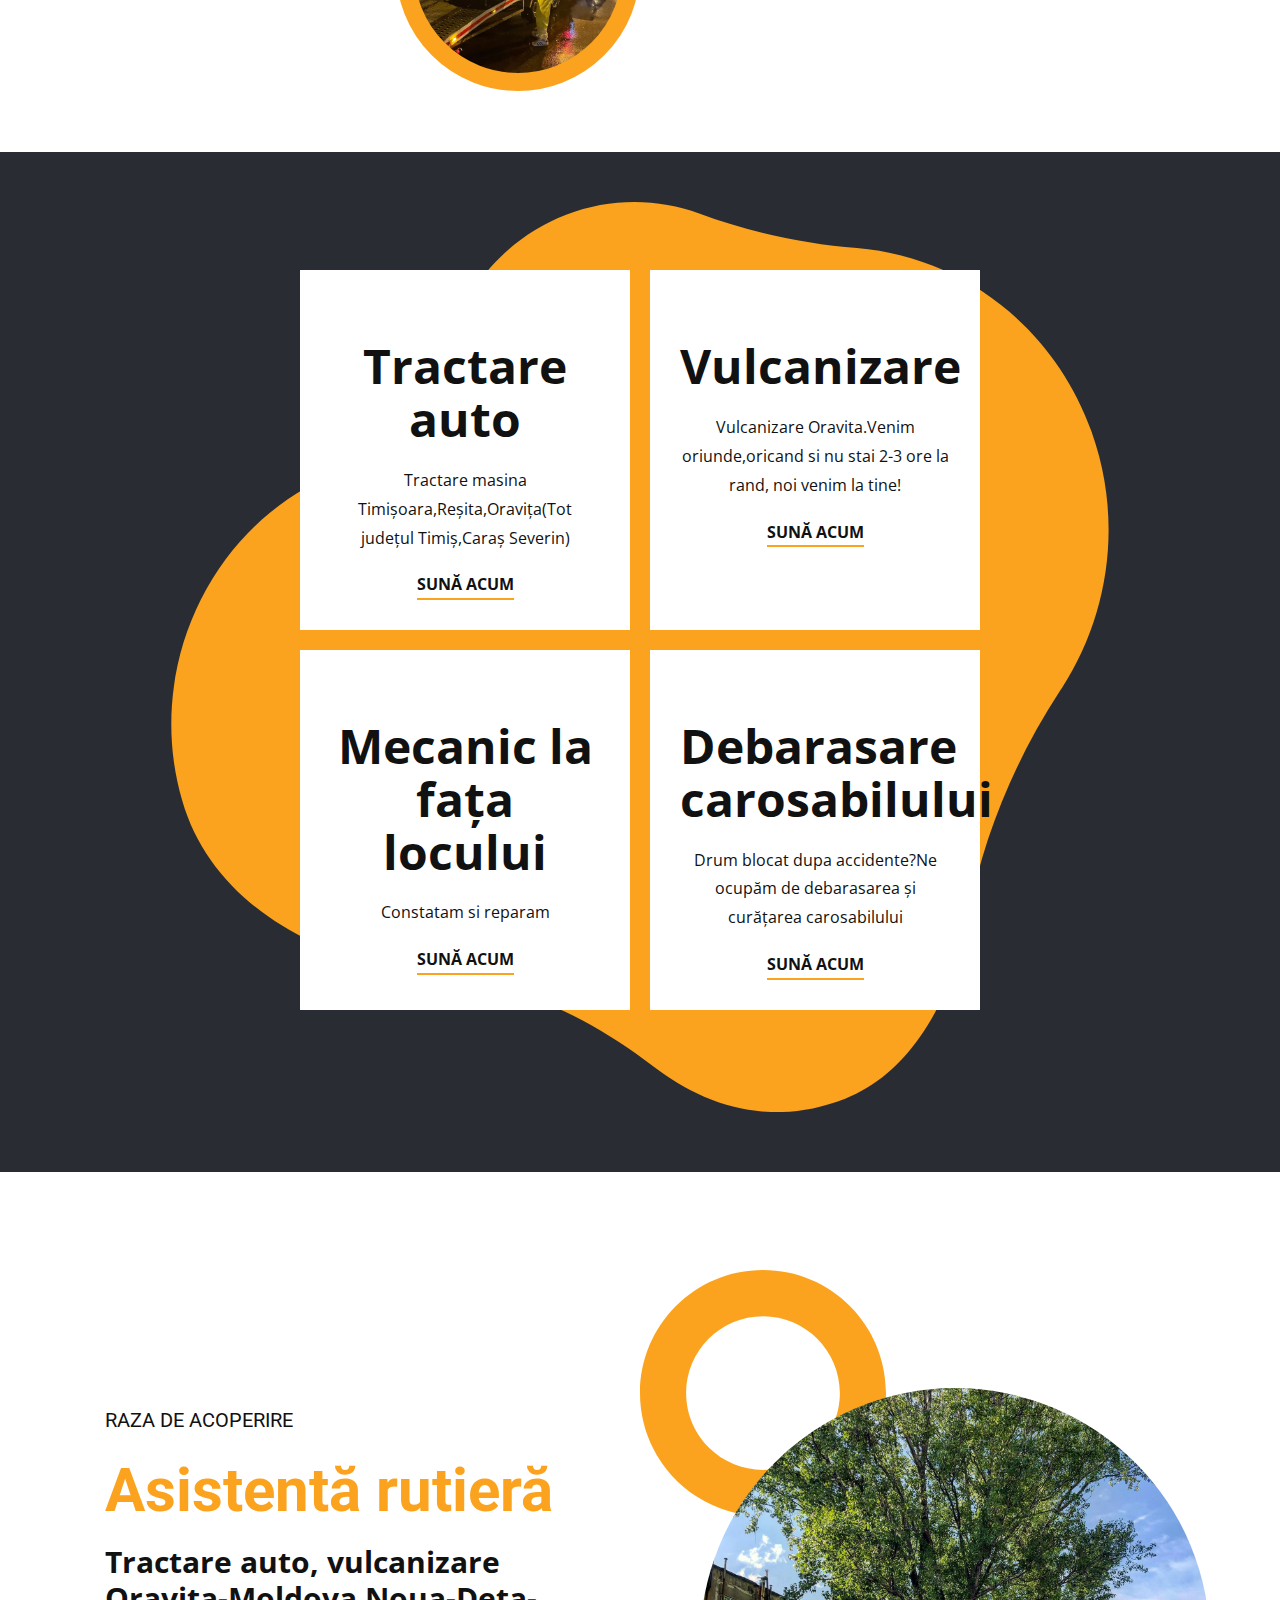
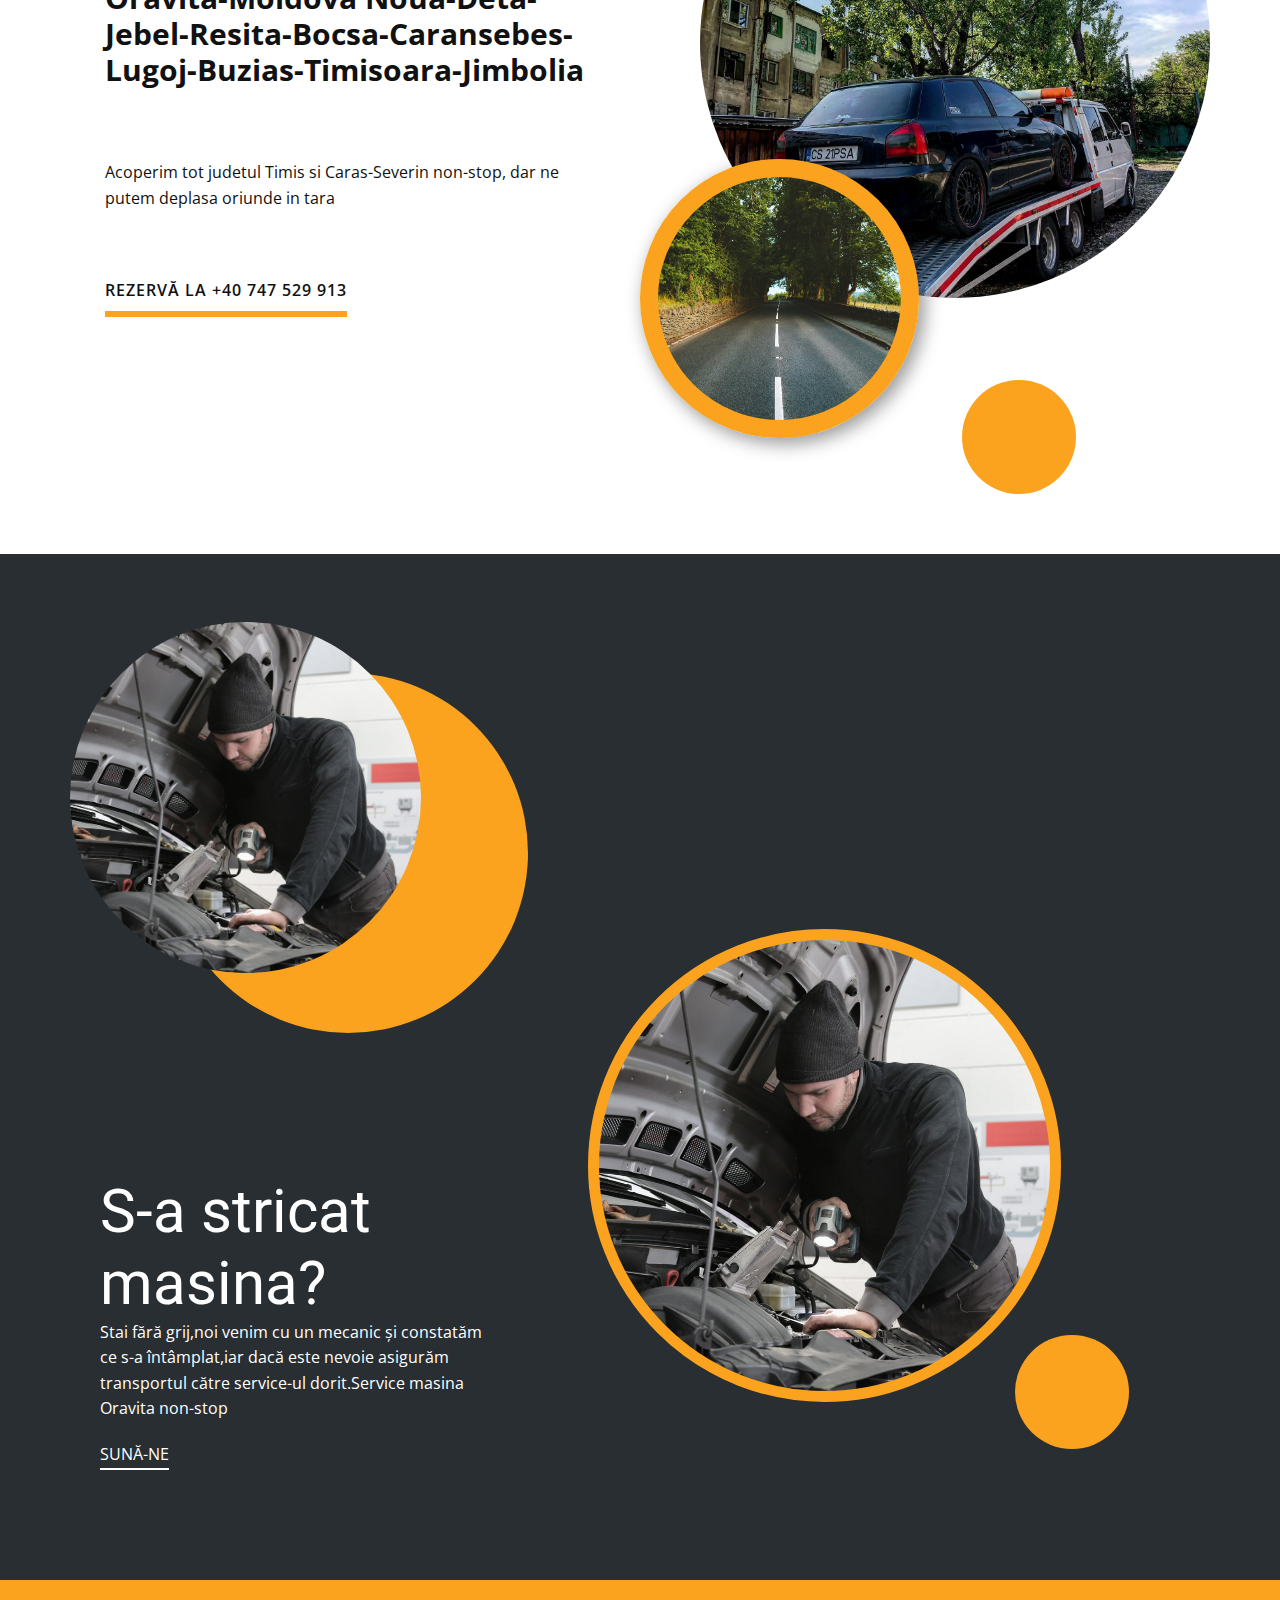
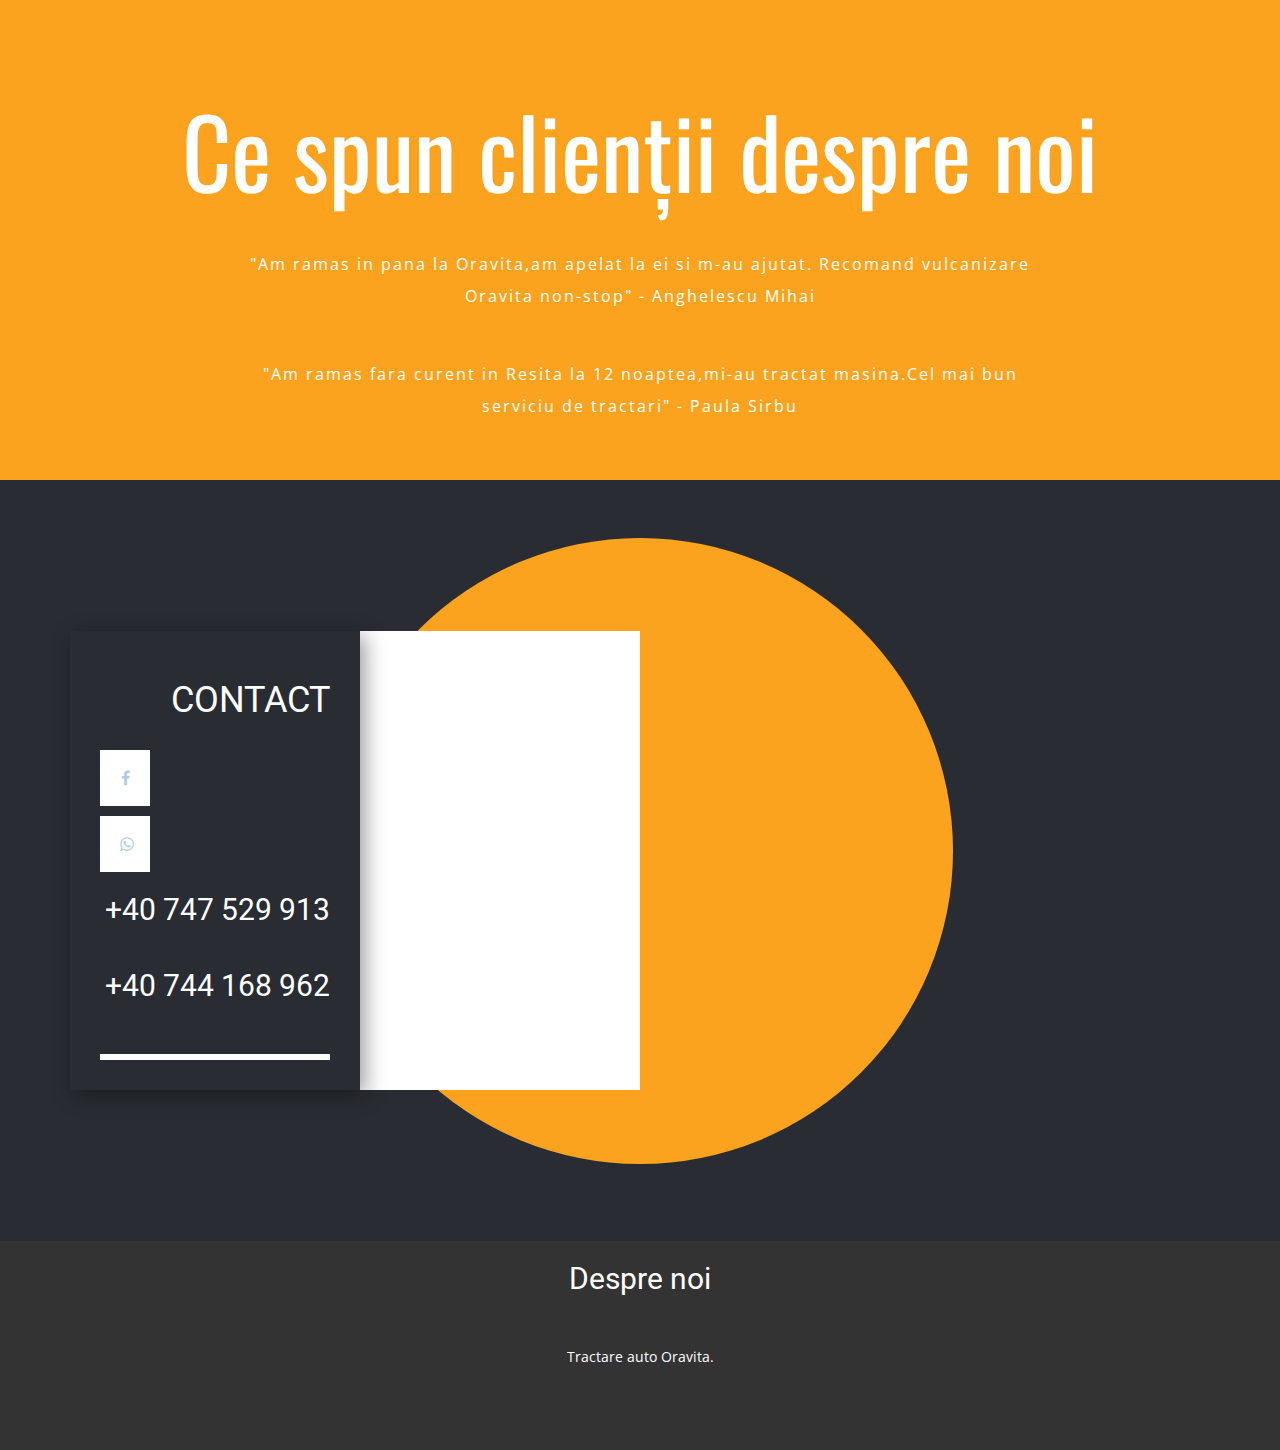
==== commit 10ad7ea8: "hello" ====
--- a/index.html
+++ b/index.html
@@ -10,7 +10,7 @@
     <meta name="creator" content="Tractare Oravita"
 
     <!-- OG Meta Tags to improve the way the post looks when you share the page on LinkedIn, Facebook, Google+ -->
-	<meta property="og:site_name" content="gopack-app" /> <!-- website name -->
+	<meta property="og:site_name" content="Tractare auto Oravita" /> <!-- website name -->
 	<meta property="og:site" content="https://tractare-vulcanizare-nonstop.ro/" /> <!-- website link -->
 	<meta property="og:title" content="Tractare si vulcanizare mobila"/> <!-- title shown in the actual shared post -->
 	<meta property="og:description" content="Asistenta rutiera - tractare si vulcanizare mobila " /> <!-- description shown in the actual shared post -->
@@ -41,8 +41,6 @@
 		"url": "index.html",
 		"logo": "images/default-logo.png"
 }</script>
-    <meta property="og:title" content="Page 1">
-    <meta property="og:type" content="website">
     <meta name="theme-color" content="#478ac9">
     <link rel="canonical" href="index.html">
     <meta property="og:url" content="index.html">
@@ -284,7 +282,8 @@
                   <h2>CONTACT</h2>
                   <a href="https://www.facebook.com/Tract%C4%83ri-Auto-Non-Stop-2329613153962086" class="fa fa-facebook"></a>
                   <a href="https://wa.me/+40747529913" class="fa fa-whatsapp"></a>
-                  <h1 href="tel:+40747529913">+40 747 529 913</h1>
+                  <h3 href="tel:+40747529913">+40 747 529 913</h3>
+                  <h3 href="tel:+40744168962">+40 744 168 962</h3>
                   <div class="u-border-6 u-border-white u-line u-line-horizontal u-line-1"></div>
                 </div>
               </div>
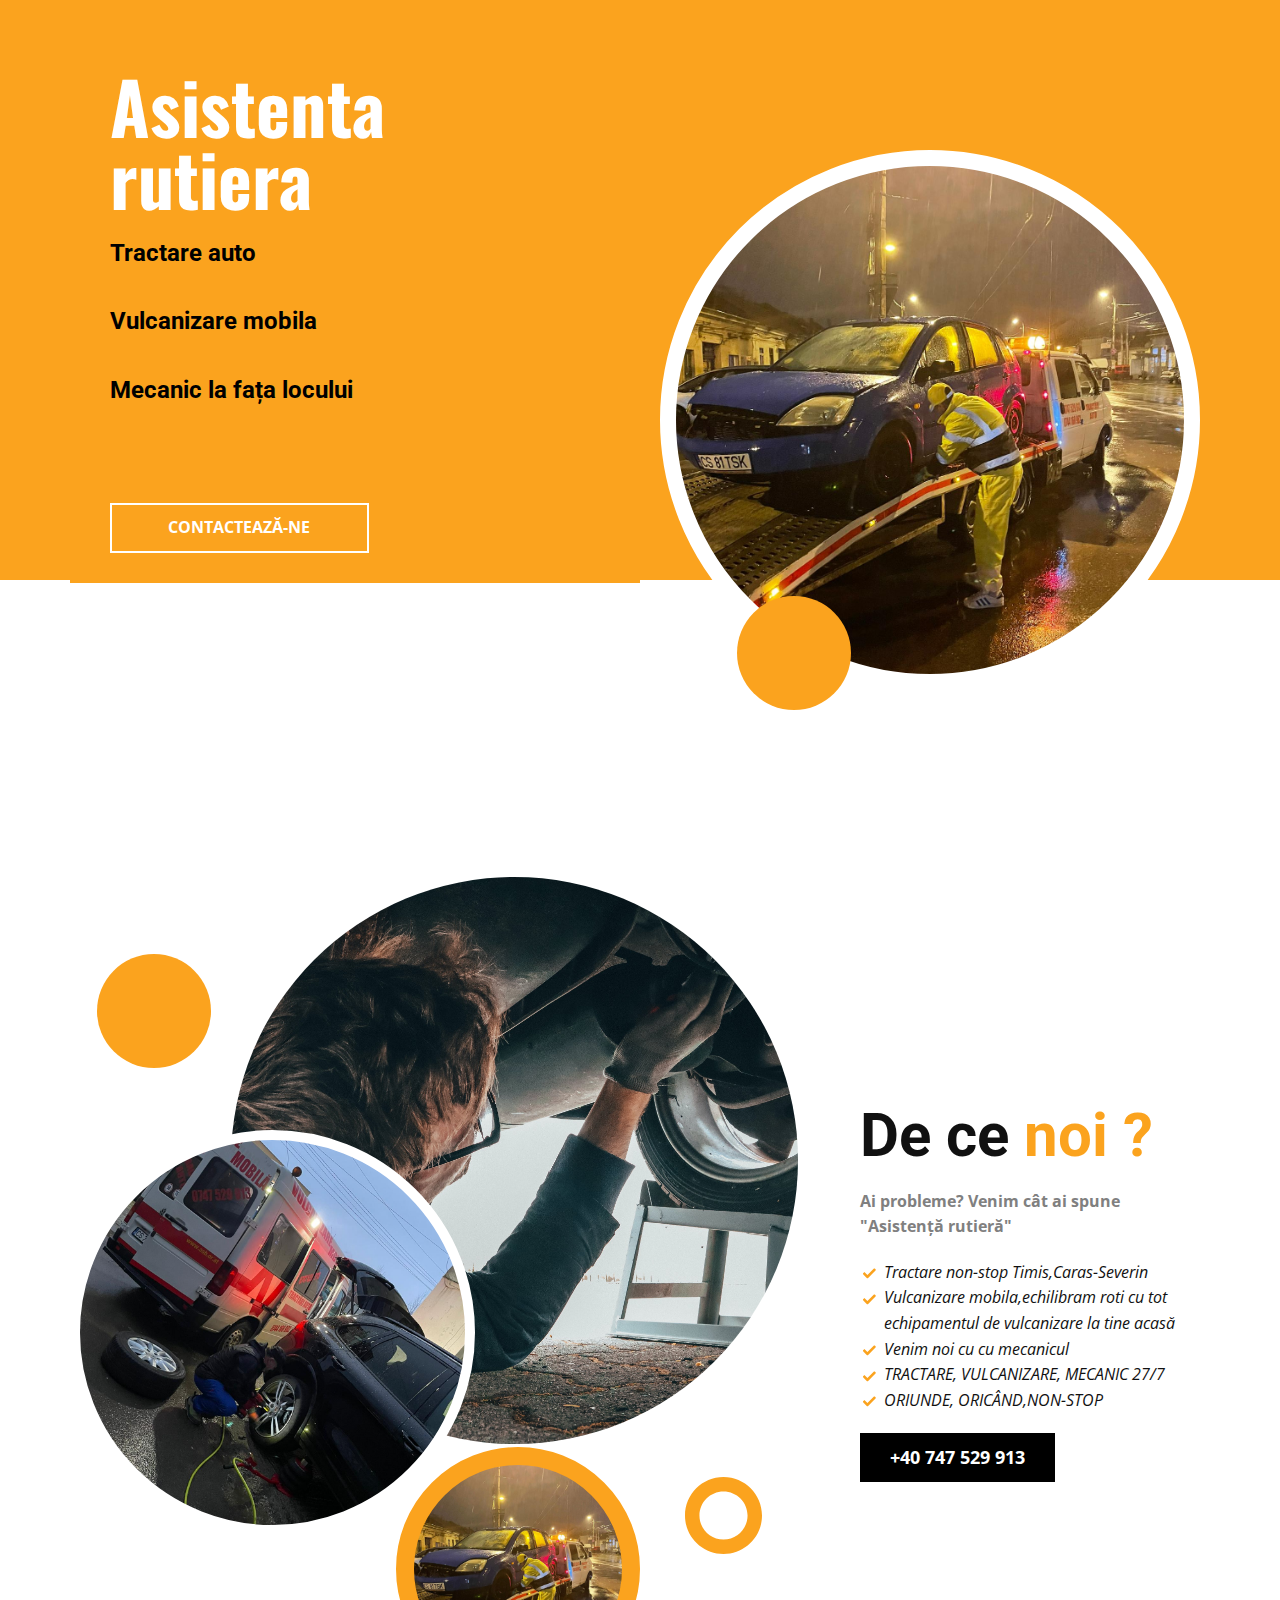
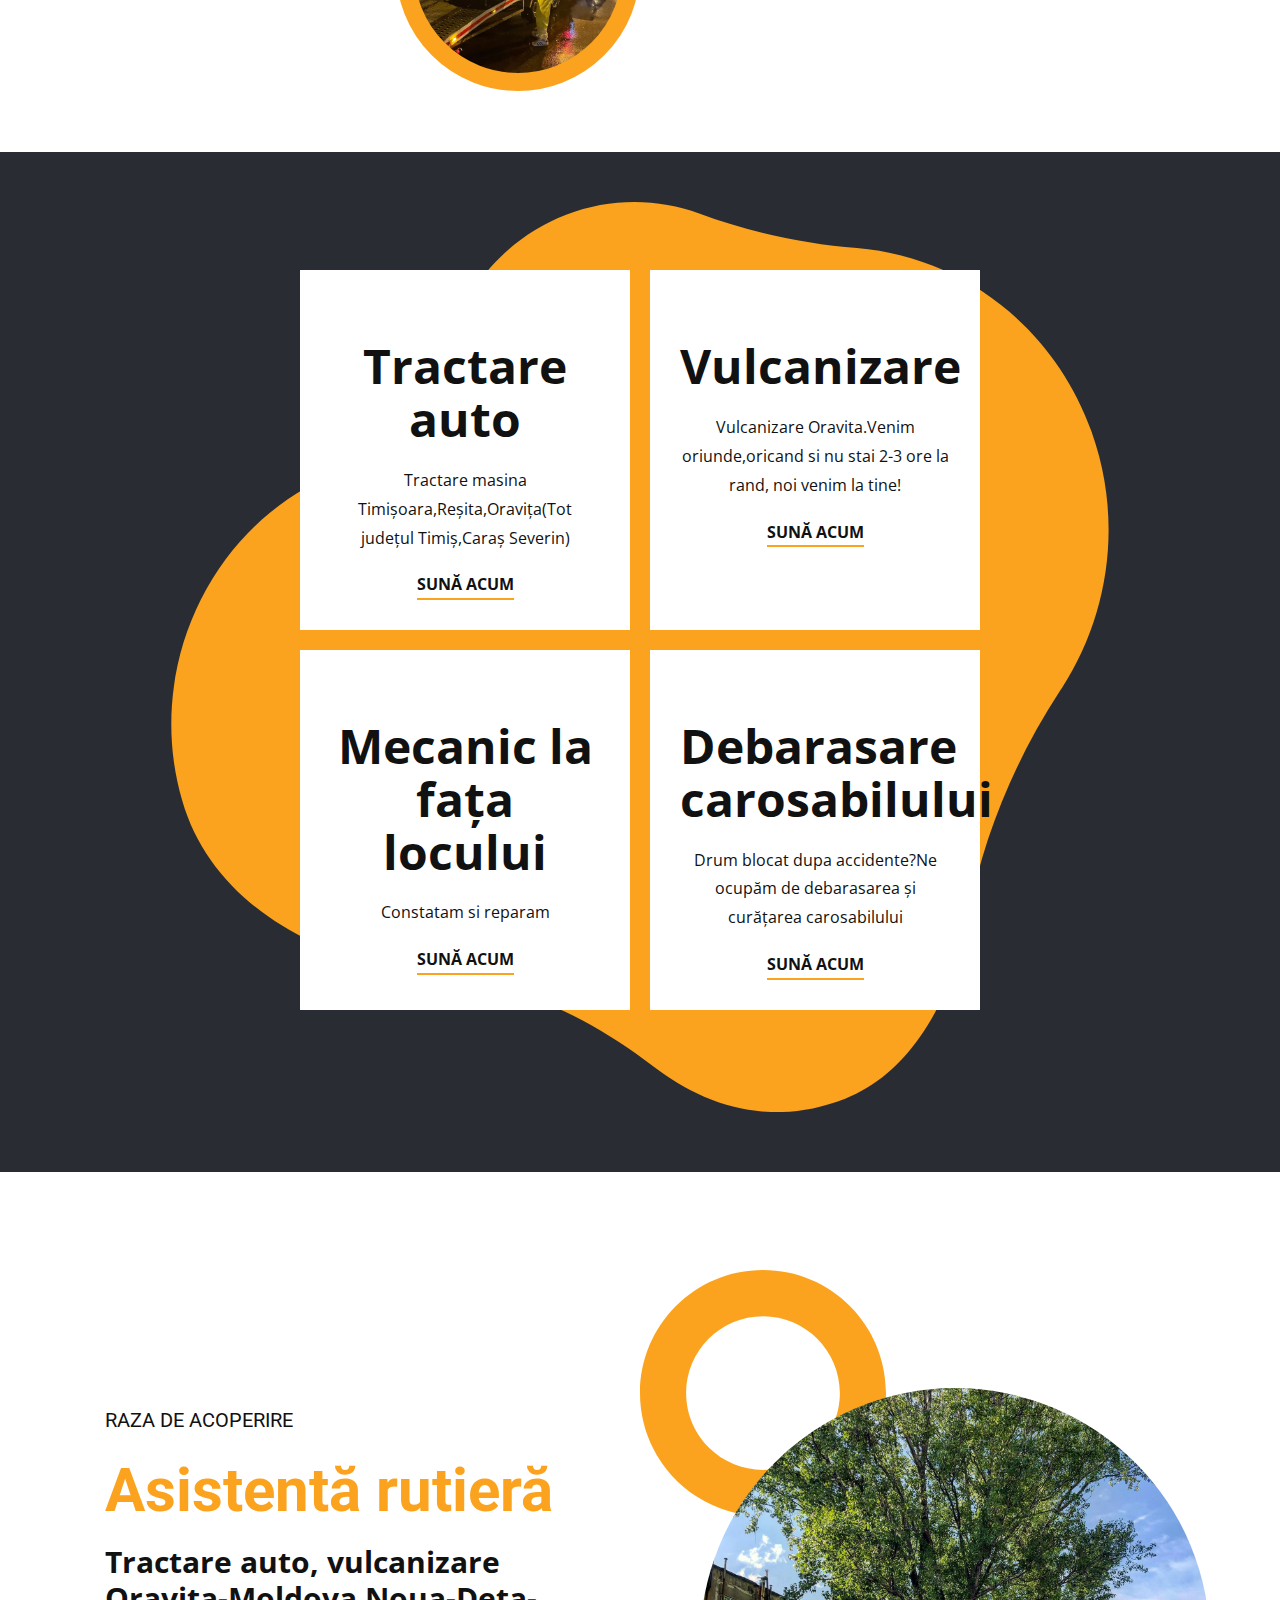
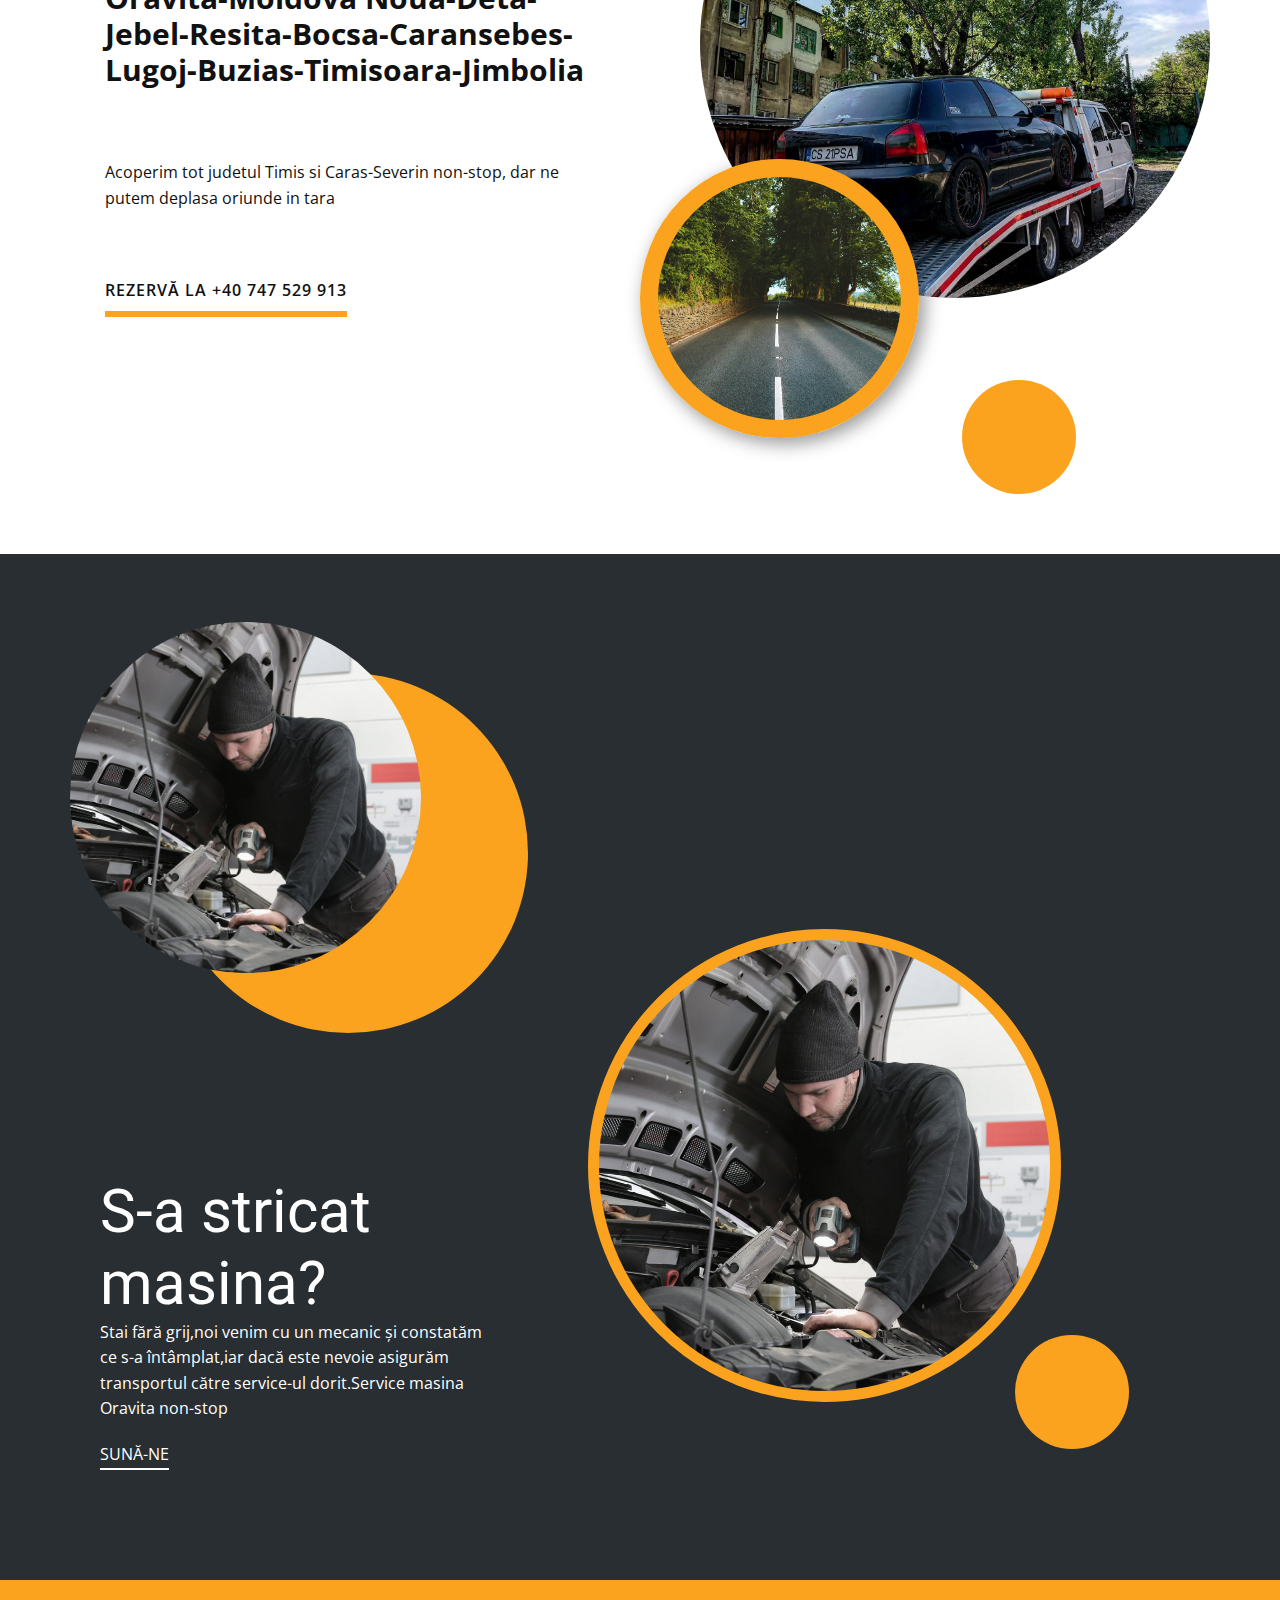
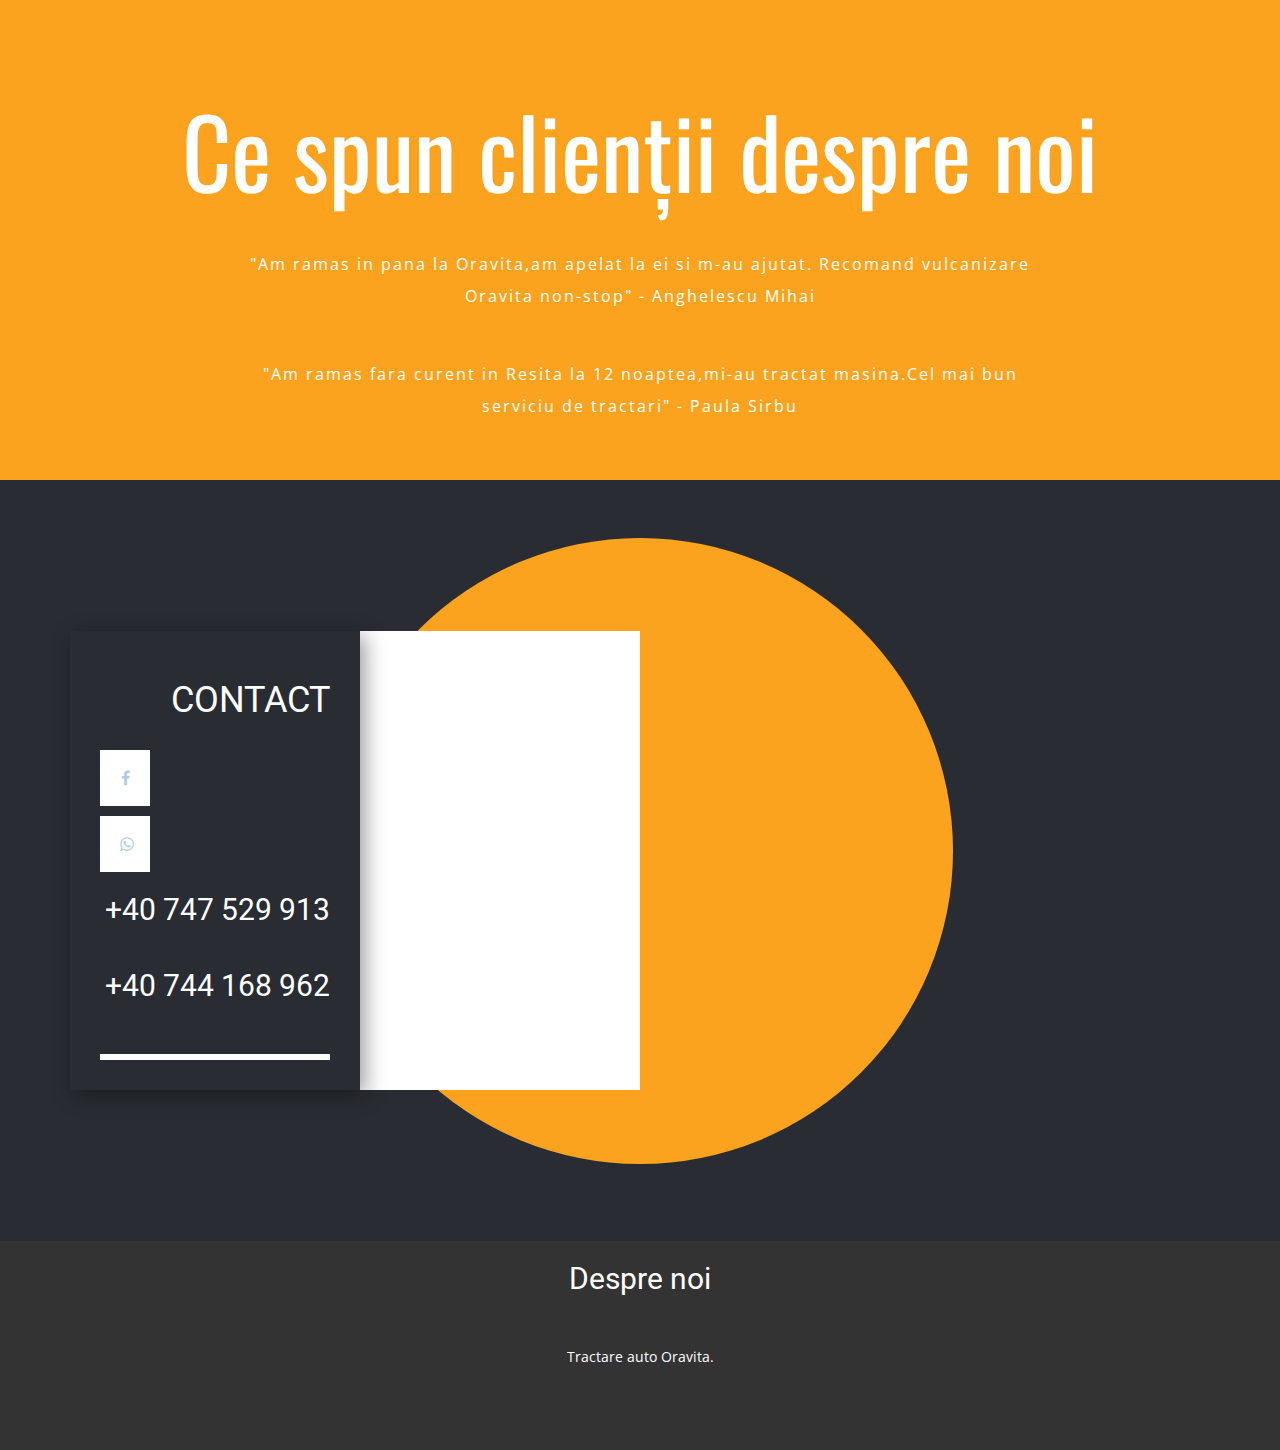
==== commit f340f658: "corect gramatical" ====
--- a/index.html
+++ b/index.html
@@ -55,9 +55,9 @@
               <div class="u-layout-col">
                 <div class="u-container-style u-layout-cell u-left-cell u-palette-2-base u-size-20 u-layout-cell-1">
                   <div class="u-container-layout u-valign-top u-container-layout-1">
-                    <h1 class="u-custom-font u-font-oswald u-text-1">Asistenta rutieră </h1>
+                    <h1 class="u-custom-font u-font-oswald u-text-1">Asistenta rutiera</h1>
                     <h4 style="color:black;font-weight: bold;margin-top: 5%;">Tractare auto</h3>
-                    <h4 style="color:black;font-weight: bold;">Vulacnizare mobila </h3>
+                    <h4 style="color:black;font-weight: bold;">Vulcanizare mobila </h3>
                     <h4 style="color:black;font-weight: bold;">Mecanic la fața locului </h3>
                     </p>
                     <a href="tel:+40747529913" class="u-border-2 u-border-white u-btn u-button-style u-btn-2">CONTACTEAZĂ-NE</a>
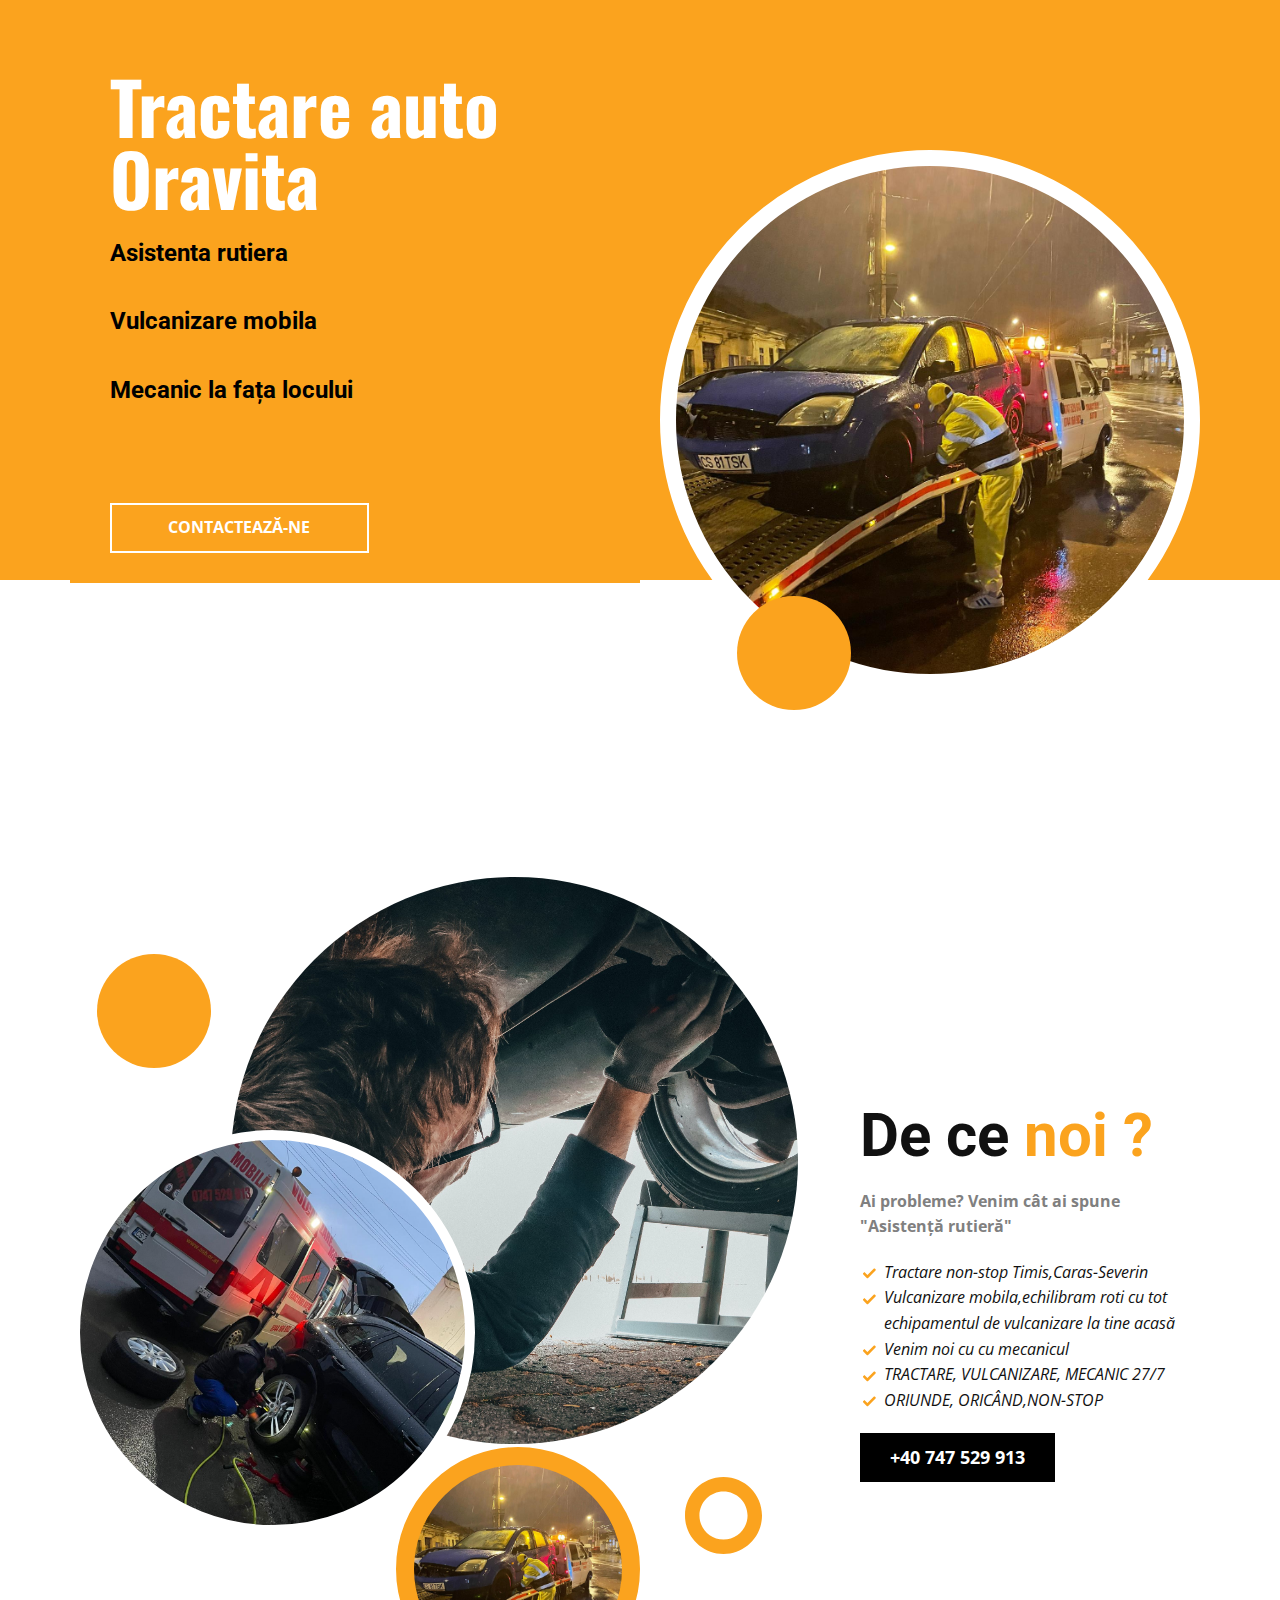
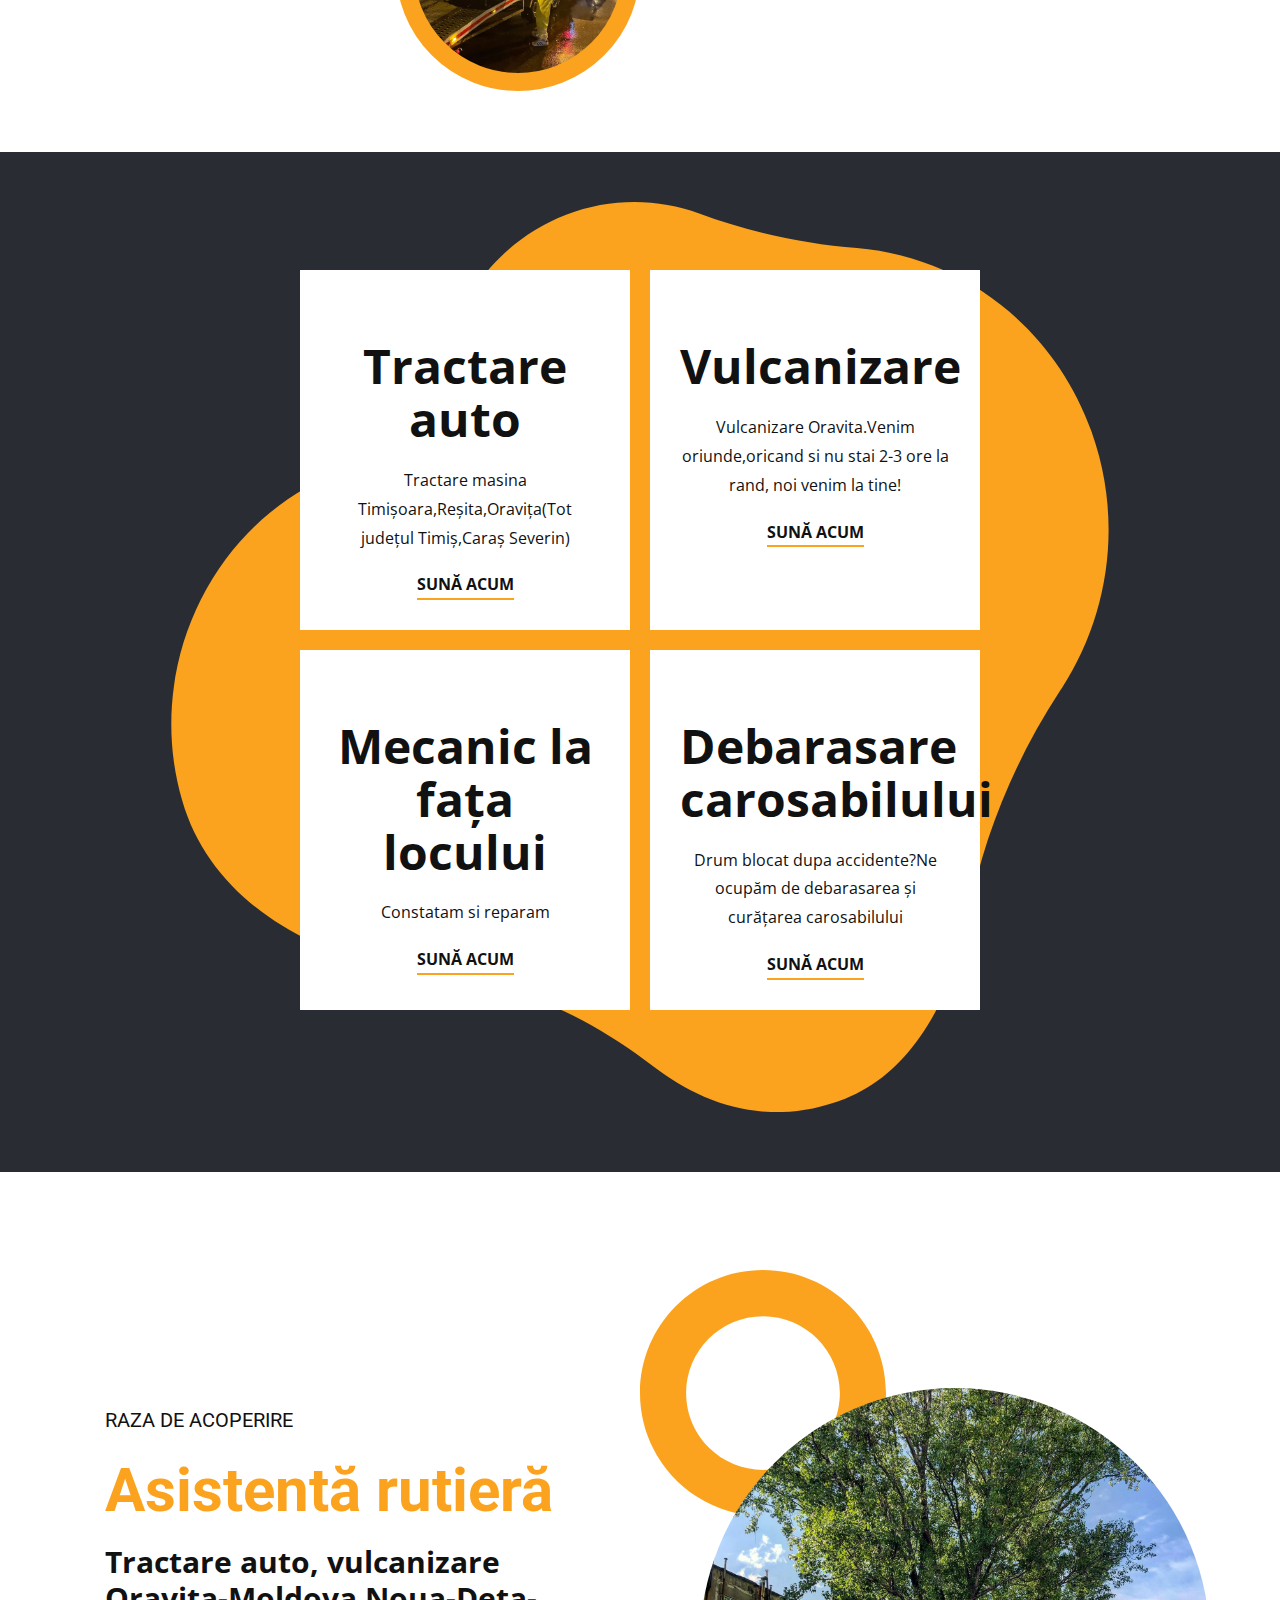
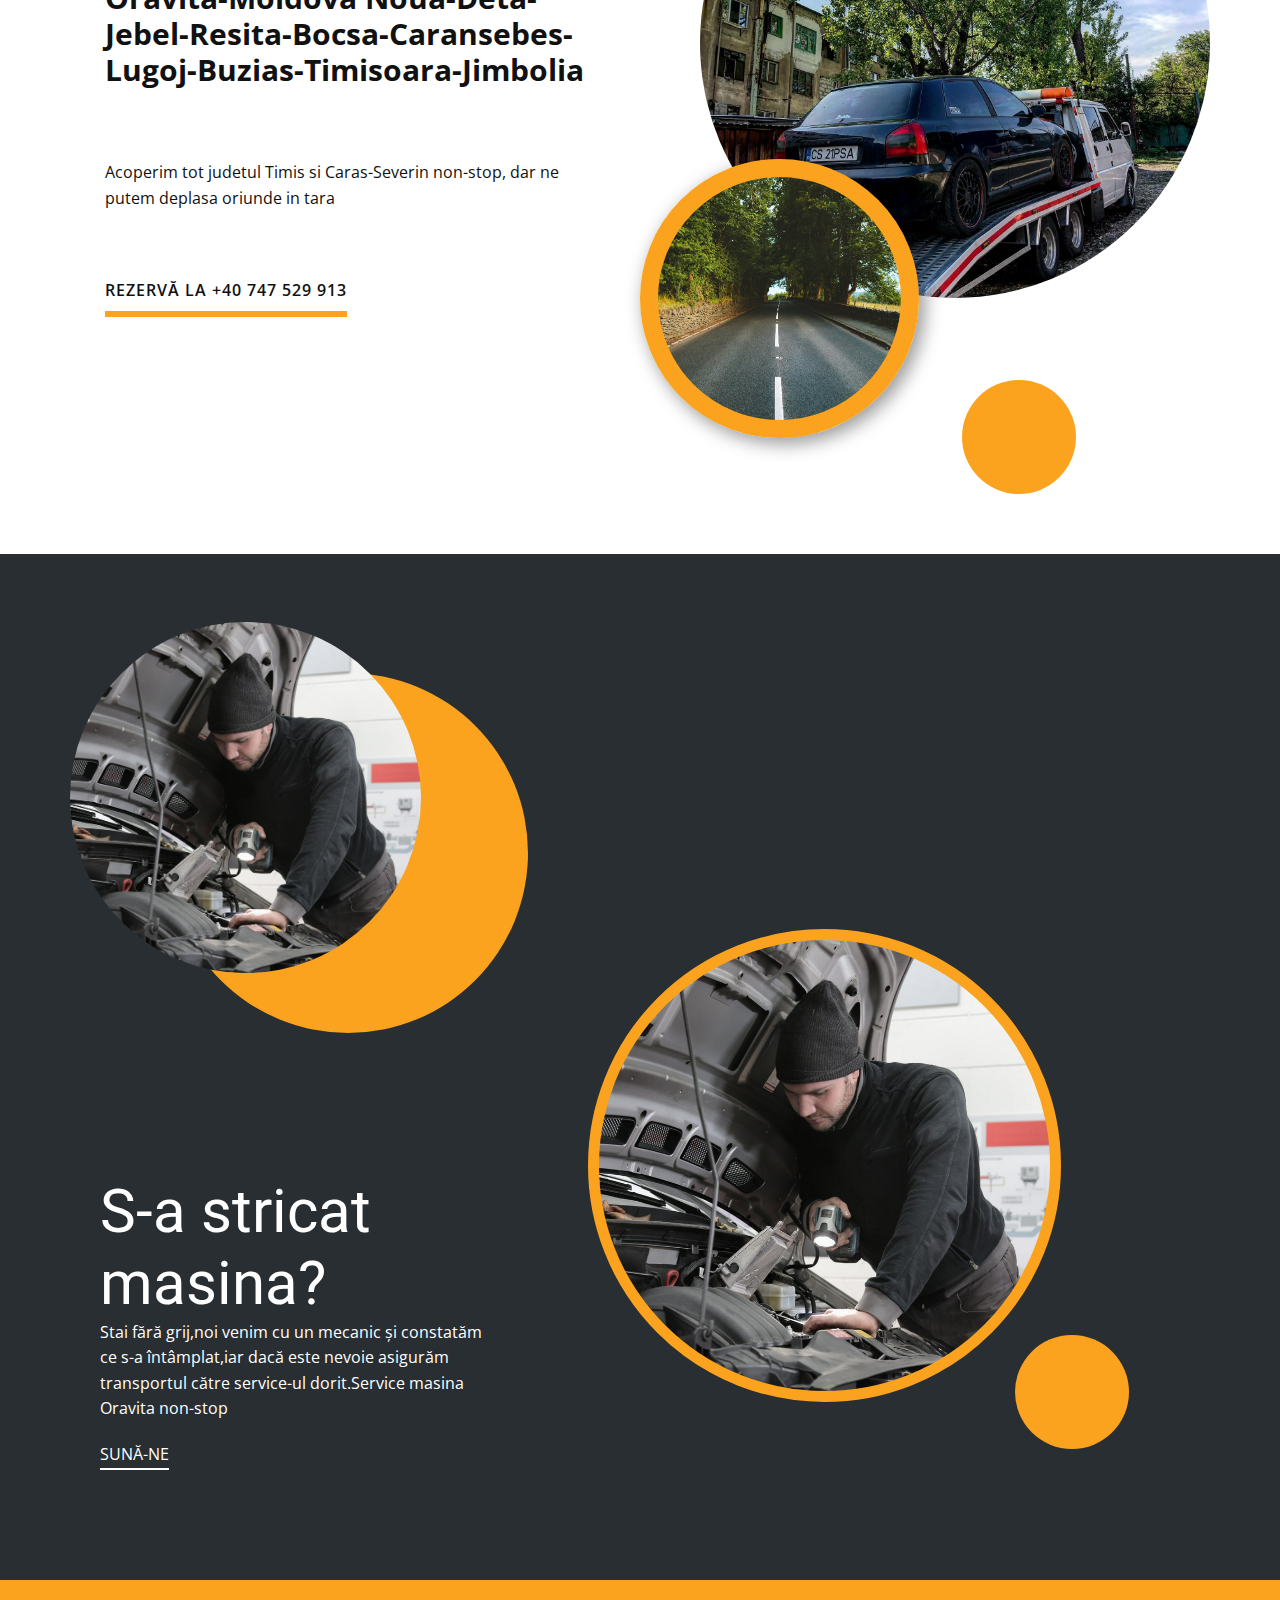
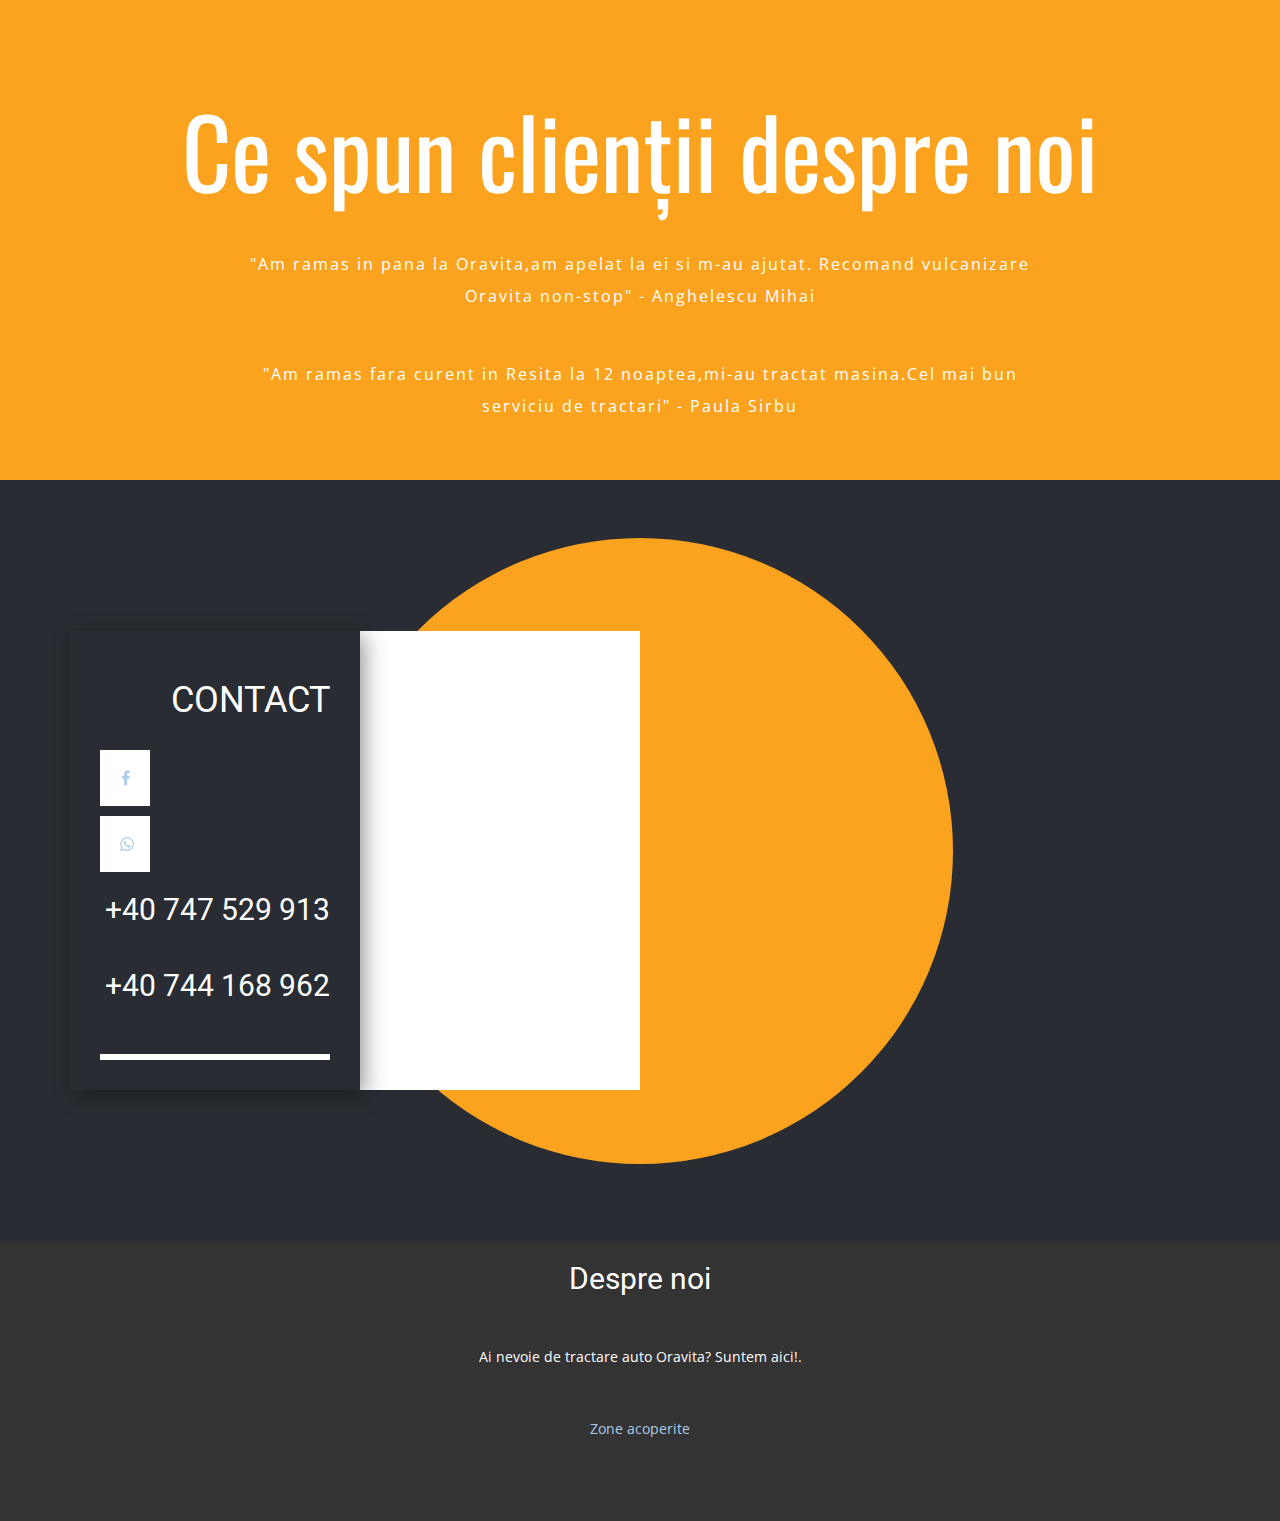
==== commit 0eb462dc: "add new seo things" ====
--- a/index.html
+++ b/index.html
@@ -45,7 +45,7 @@
     <link rel="canonical" href="index.html">
     <meta property="og:url" content="index.html">
   </head>
-  <body data-home-page="Page-1.html" data-home-page-title="Page 1" class="u-body">
+  <body data-home-page="index.html" data-home-page-title="Index" class="u-body">
     <section class="u-align-center u-clearfix u-valign-top u-section-1" id="carousel_78e4">
       <div class="u-align-left u-expanded-width u-palette-2-base u-shape u-shape-1"></div>
       <div class="u-clearfix u-gutter-0 u-layout-wrap u-layout-wrap-1">
@@ -55,8 +55,8 @@
               <div class="u-layout-col">
                 <div class="u-container-style u-layout-cell u-left-cell u-palette-2-base u-size-20 u-layout-cell-1">
                   <div class="u-container-layout u-valign-top u-container-layout-1">
-                    <h1 class="u-custom-font u-font-oswald u-text-1">Asistenta rutiera</h1>
-                    <h4 style="color:black;font-weight: bold;margin-top: 5%;">Tractare auto</h3>
+                    <h1 class="u-custom-font u-font-oswald u-text-1">Tractare auto Oravita</h1>
+                    <h4 style="color:black;font-weight: bold;margin-top: 5%;">Asistenta rutiera</h3>
                     <h4 style="color:black;font-weight: bold;">Vulcanizare mobila </h3>
                     <h4 style="color:black;font-weight: bold;">Mecanic la fața locului </h3>
                     </p>
@@ -296,7 +296,8 @@
     
     <footer class="u-align-center u-clearfix u-footer u-grey-80 u-footer" id="sec-cd0f"><div class="u-clearfix u-sheet u-sheet-1">
       <h3>Despre noi</h3>
-        <p class="u-small-text u-text u-text-variant u-text-1">Tractare auto Oravita.</p>
+        <p class="u-small-text u-text u-text-variant u-text-1">Ai nevoie de tractare auto Oravita? Suntem aici!.</p>
+        <p class="u-small-text u-text u-text-variant u-text-1"><a href='zone.html'>Zone acoperite</a></p>
       </div></footer>
     <section class="u-backlink u-clearfix u-grey-80">
     </section>
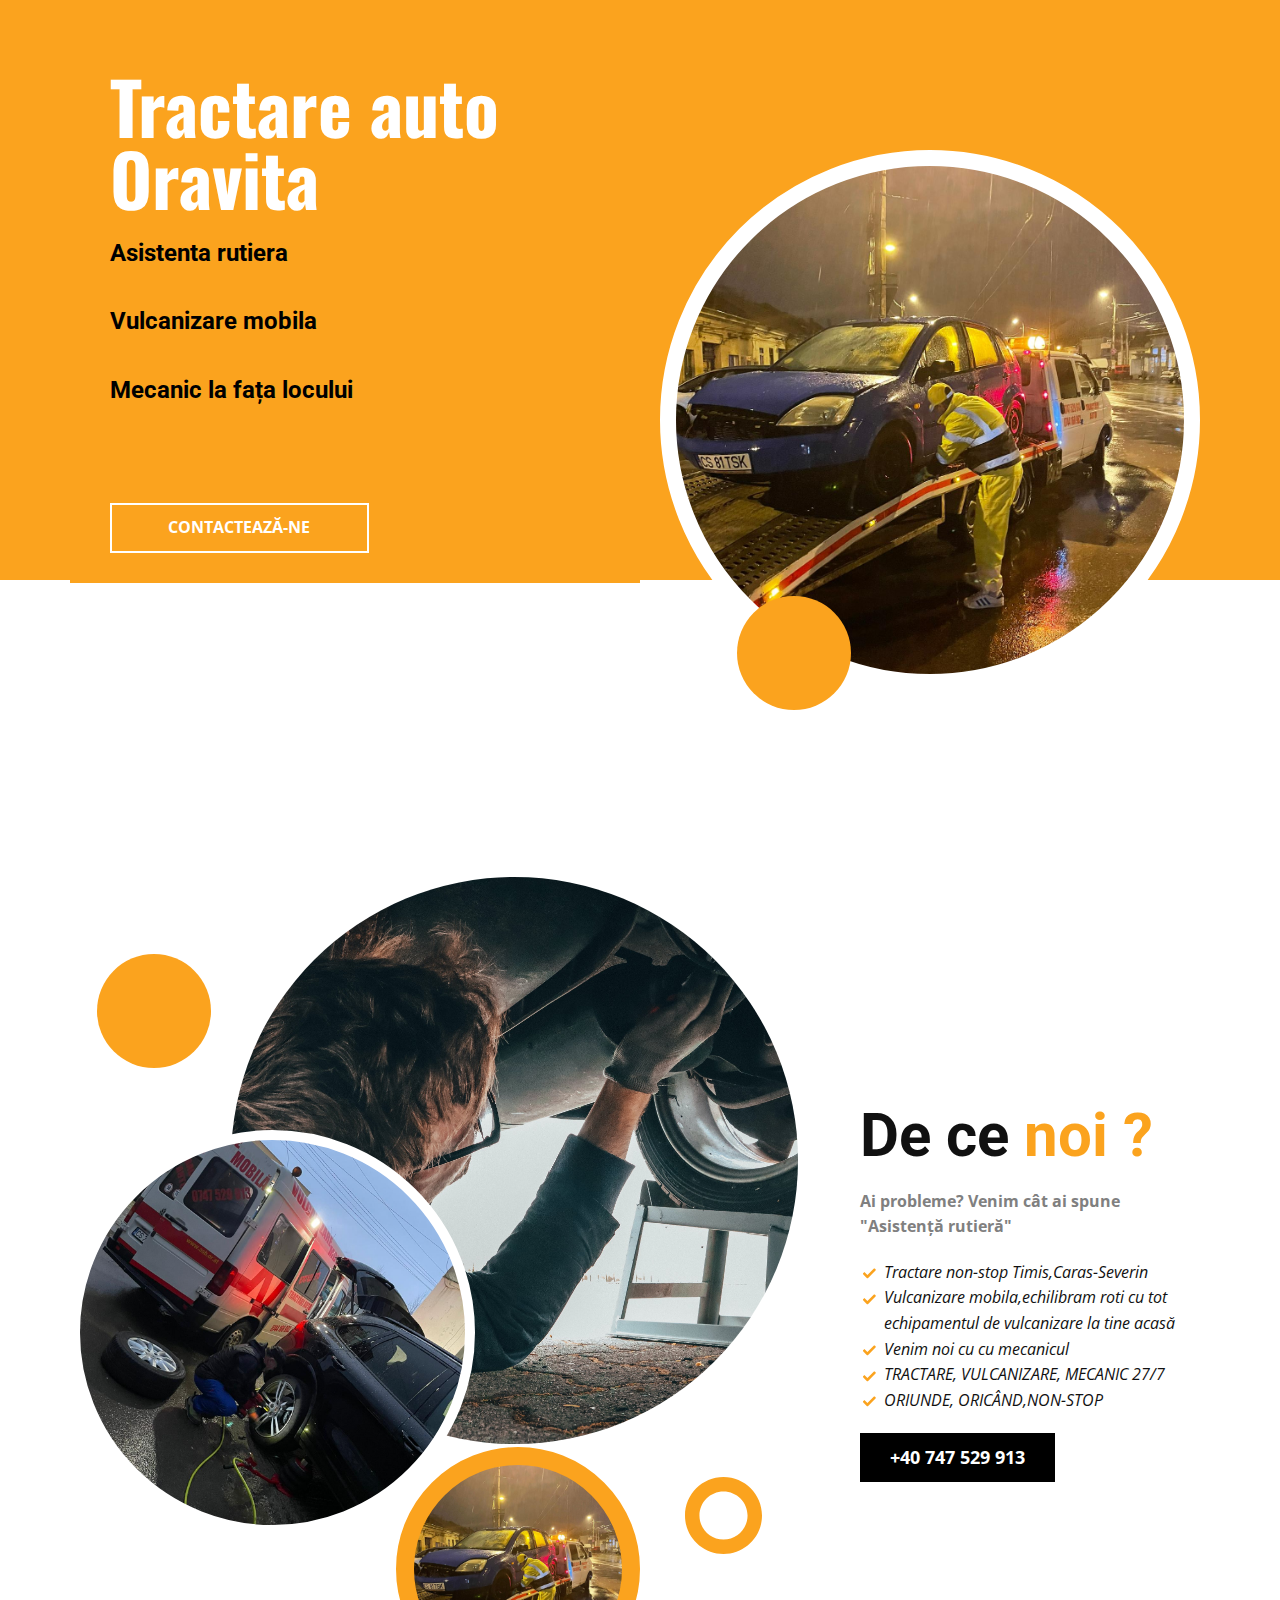
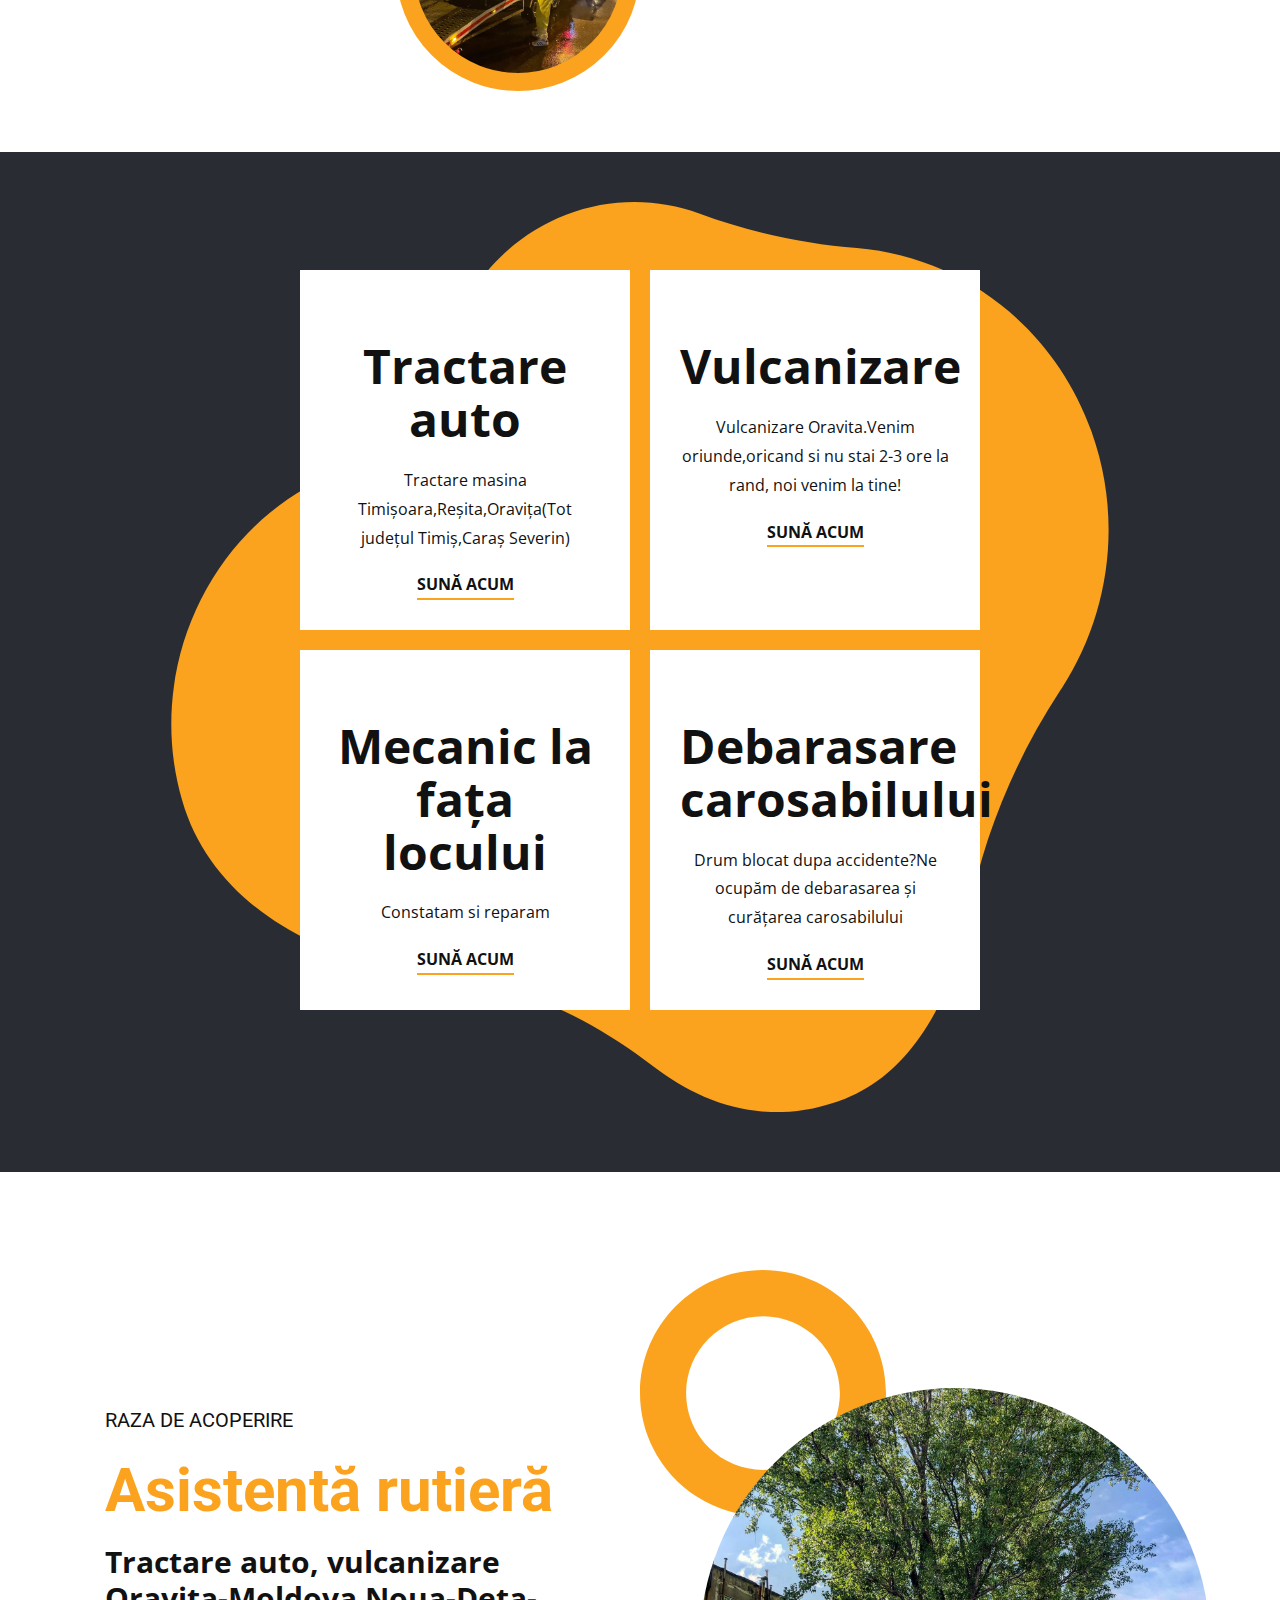
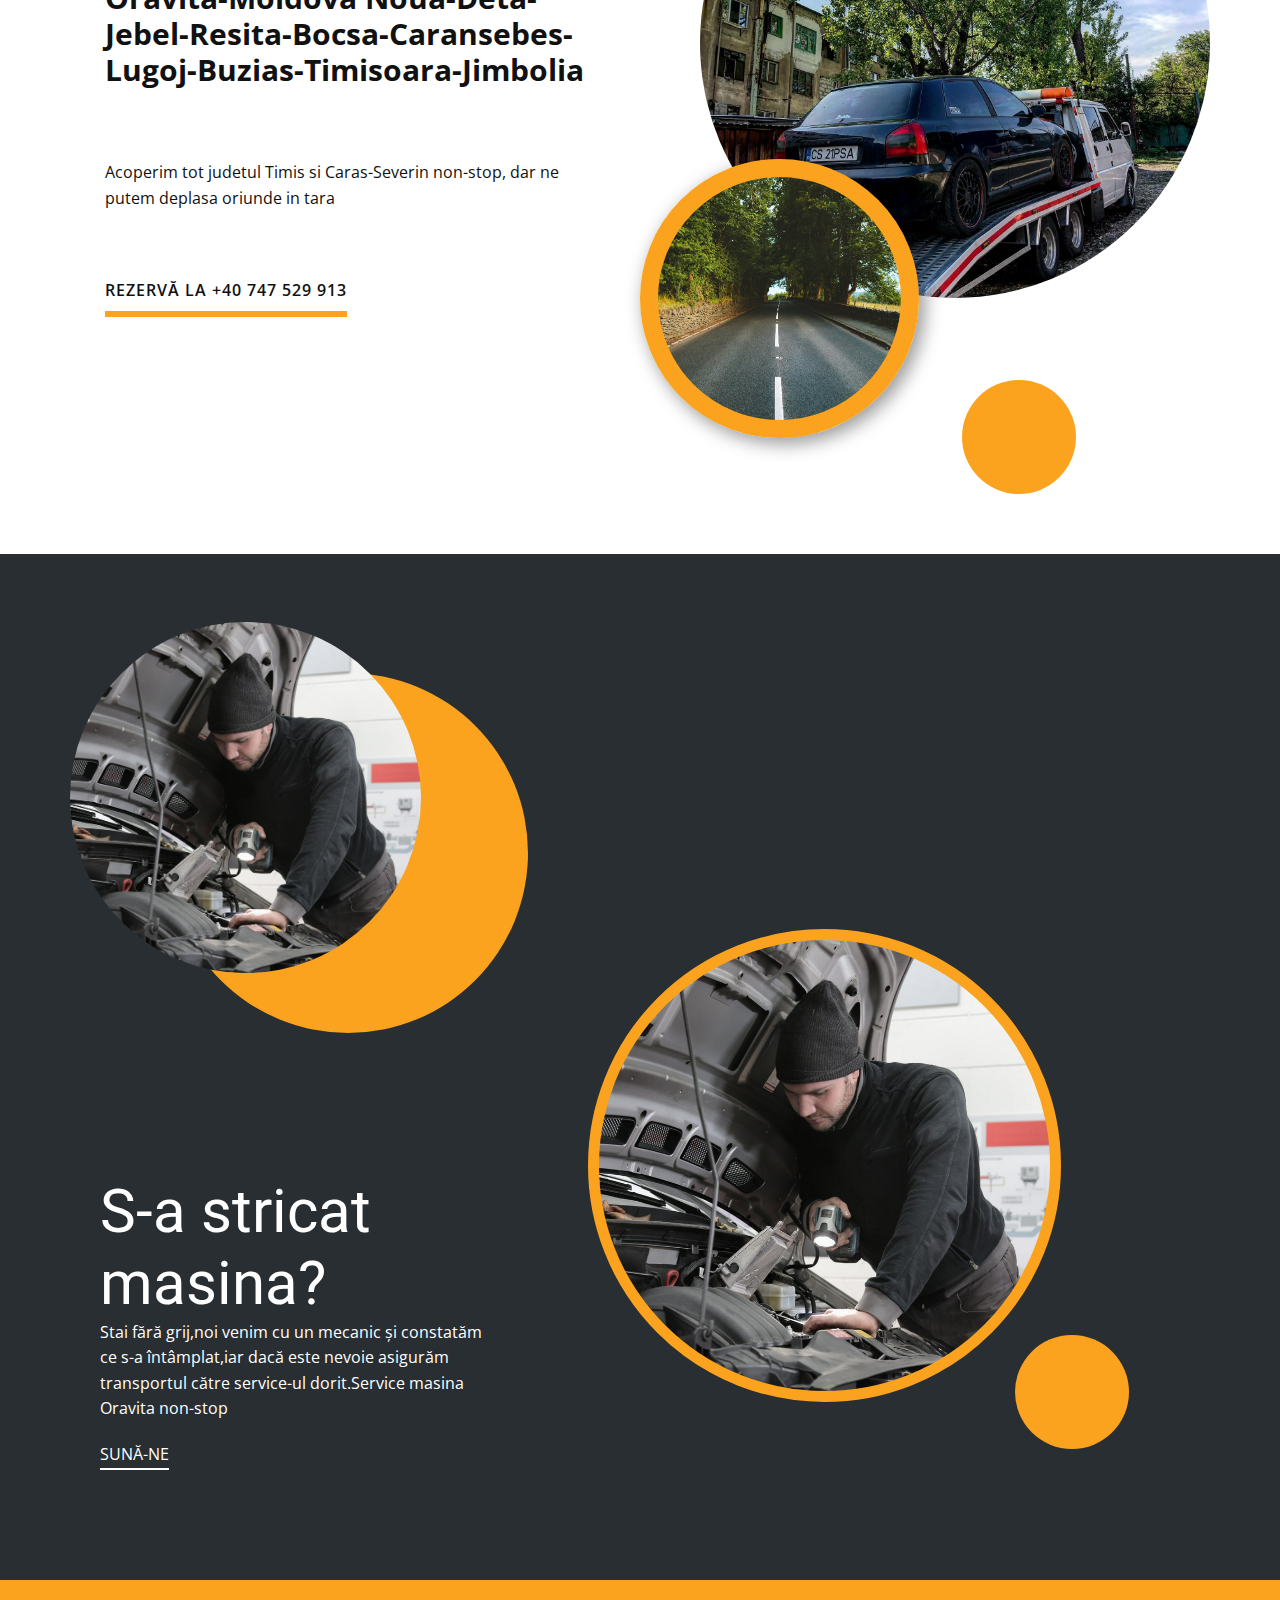
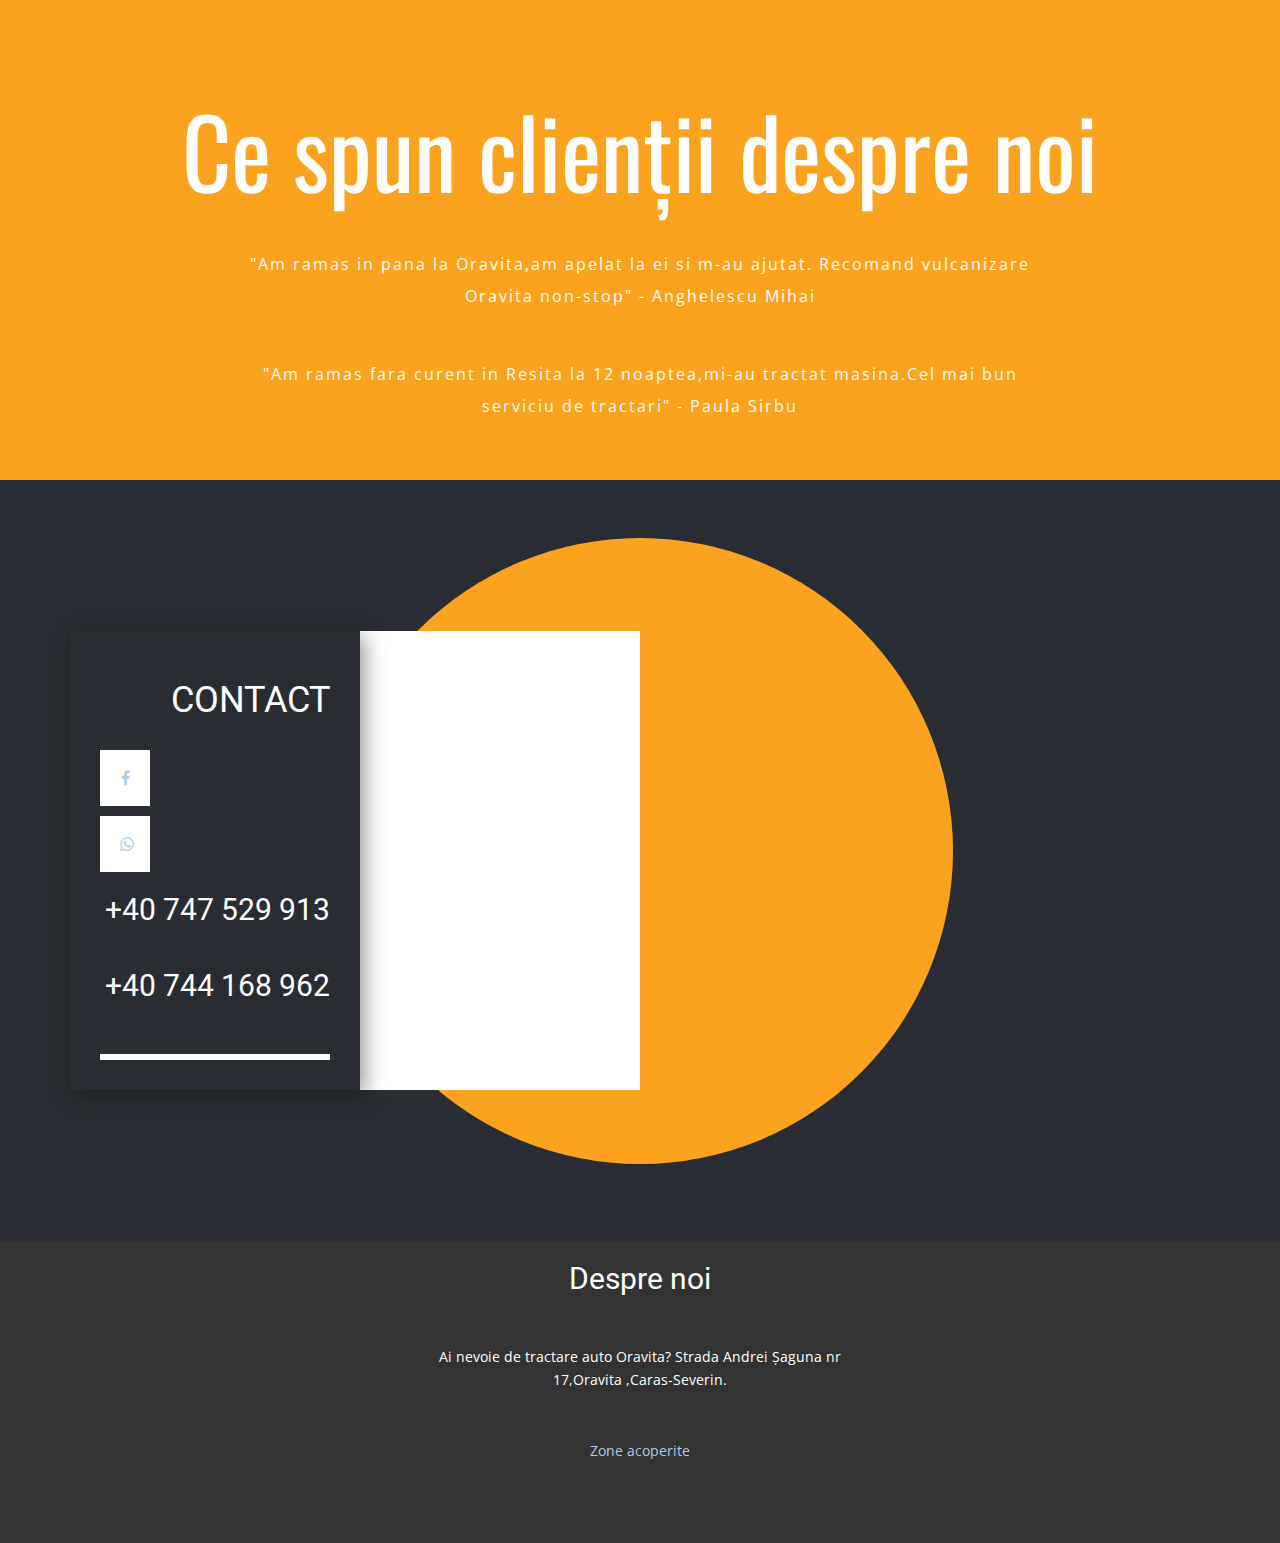
==== commit fa634e5c: "commit" ====
--- a/index.html
+++ b/index.html
@@ -296,7 +296,7 @@
     
     <footer class="u-align-center u-clearfix u-footer u-grey-80 u-footer" id="sec-cd0f"><div class="u-clearfix u-sheet u-sheet-1">
       <h3>Despre noi</h3>
-        <p class="u-small-text u-text u-text-variant u-text-1">Ai nevoie de tractare auto Oravita? Suntem aici!.</p>
+        <p class="u-small-text u-text u-text-variant u-text-1">Ai nevoie de tractare auto Oravita? Strada Andrei Șaguna nr 17,Oravita ,Caras-Severin.</p>
         <p class="u-small-text u-text u-text-variant u-text-1"><a href='zone.html'>Zone acoperite</a></p>
       </div></footer>
     <section class="u-backlink u-clearfix u-grey-80">
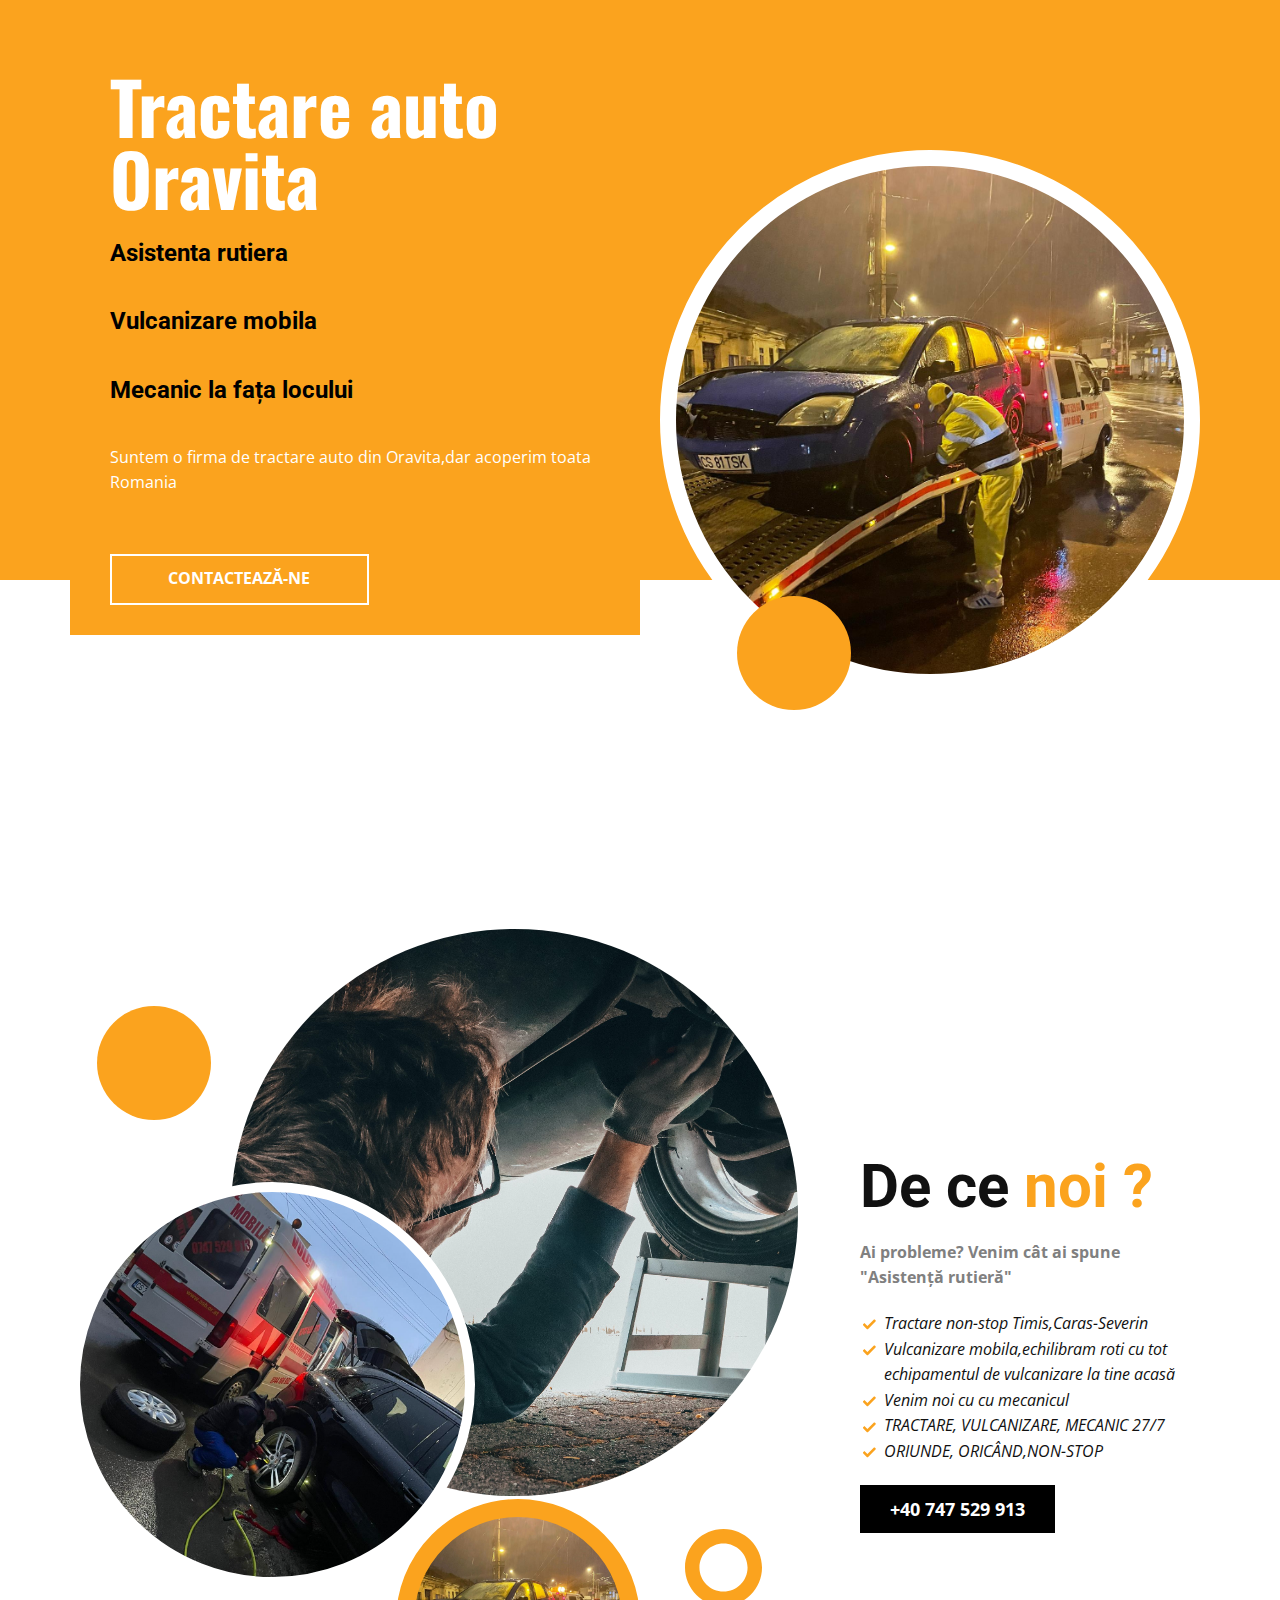
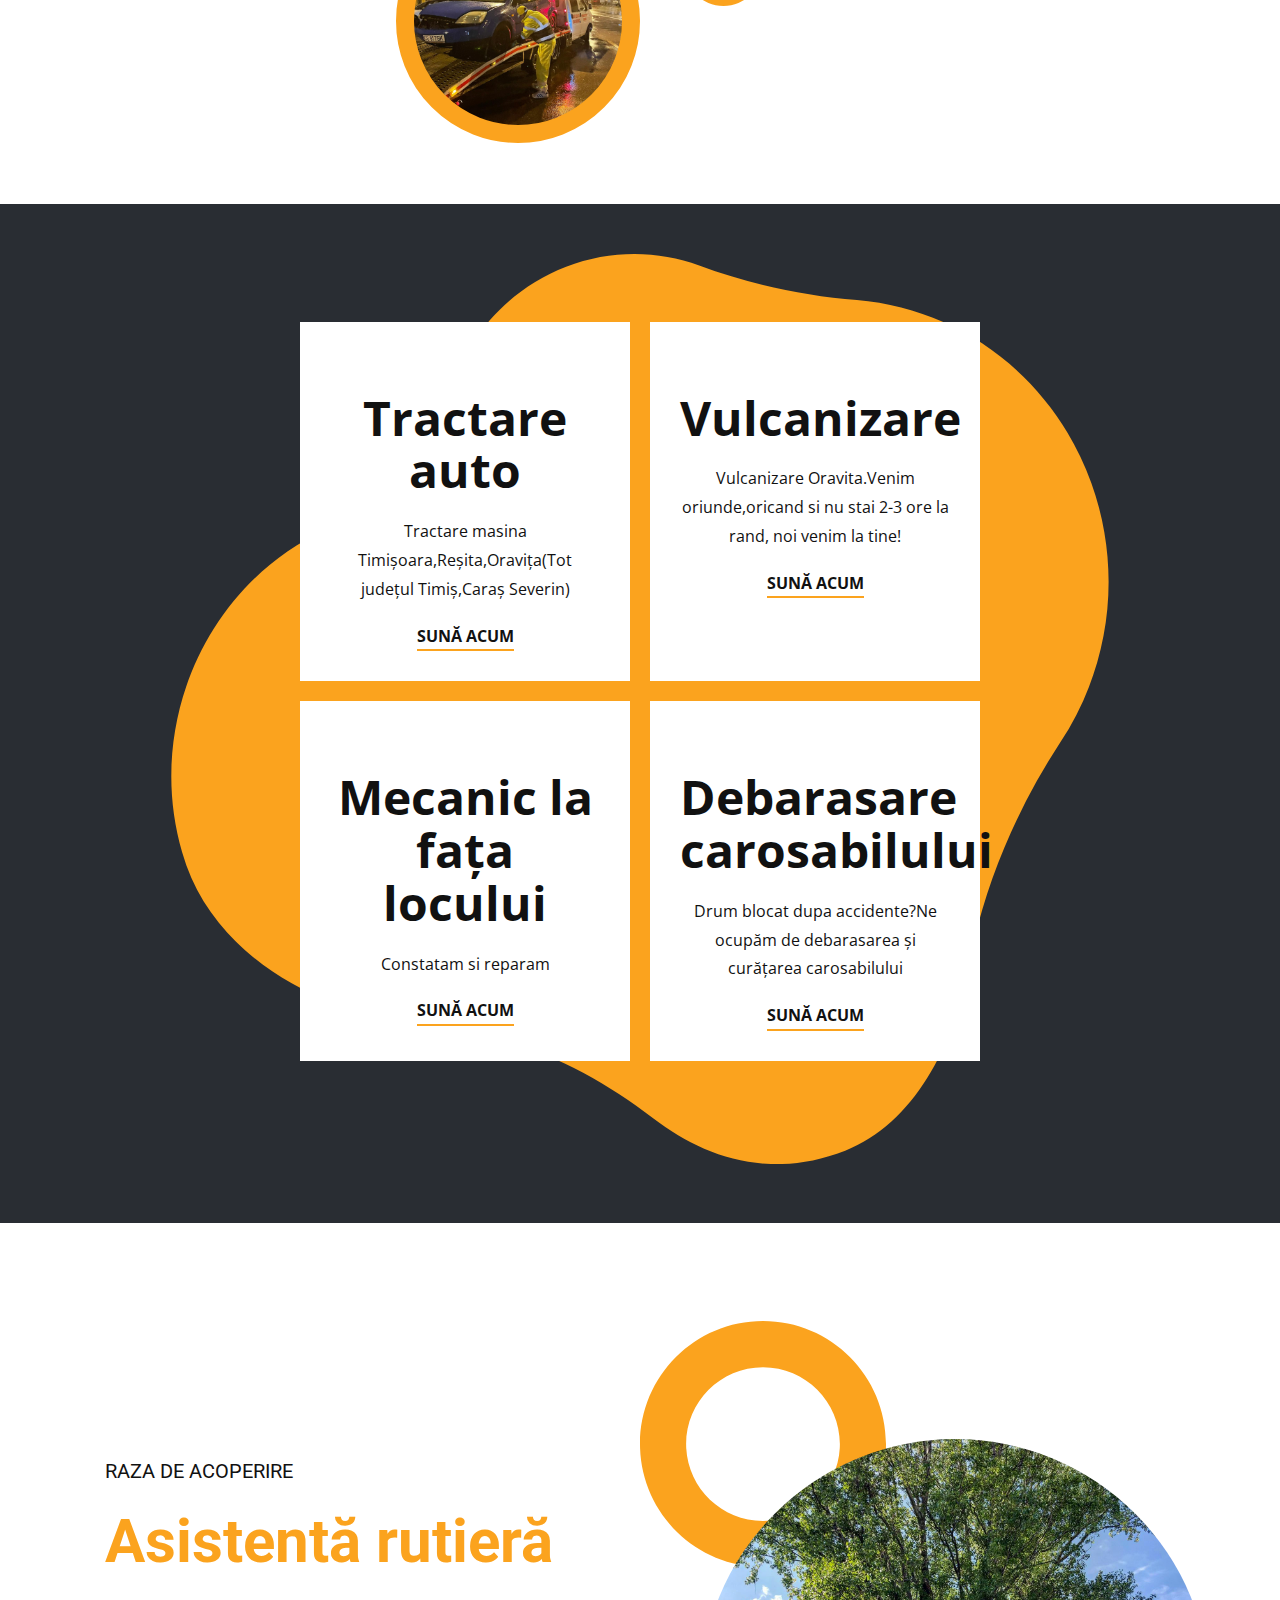
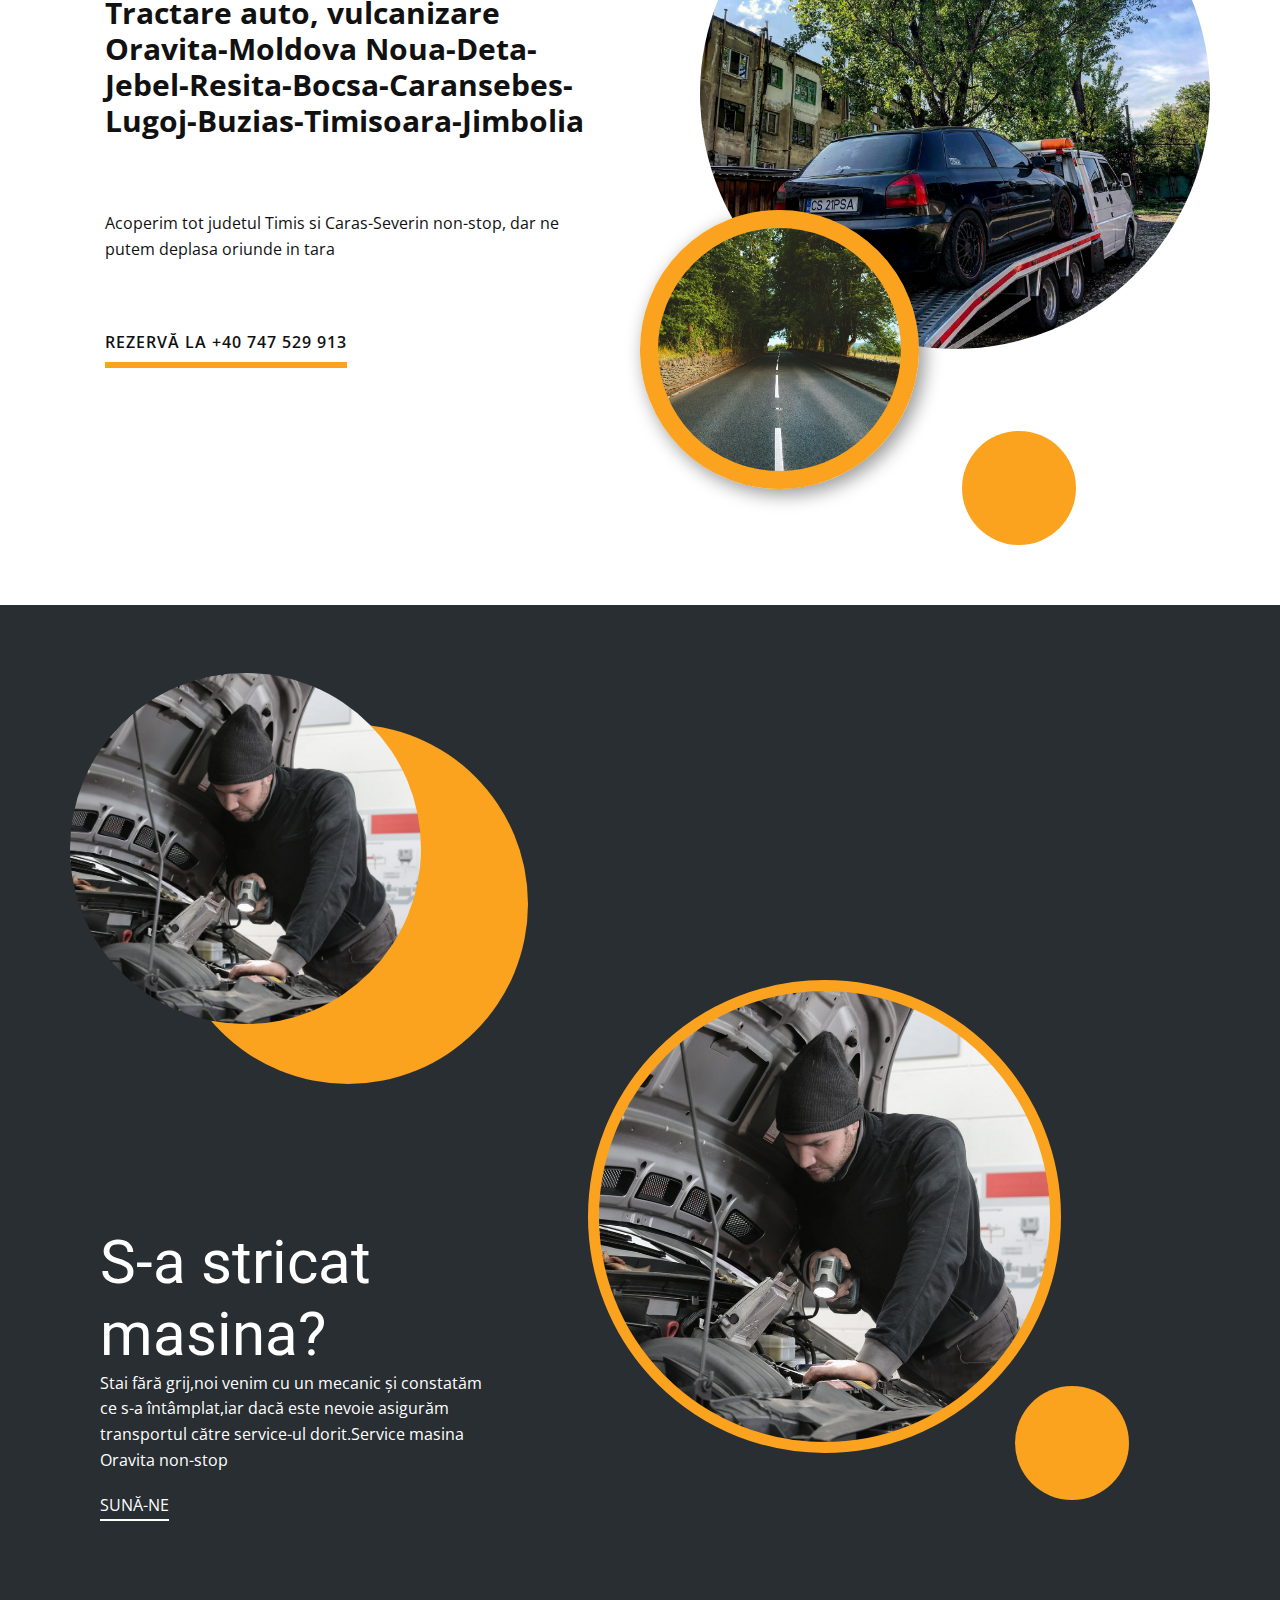
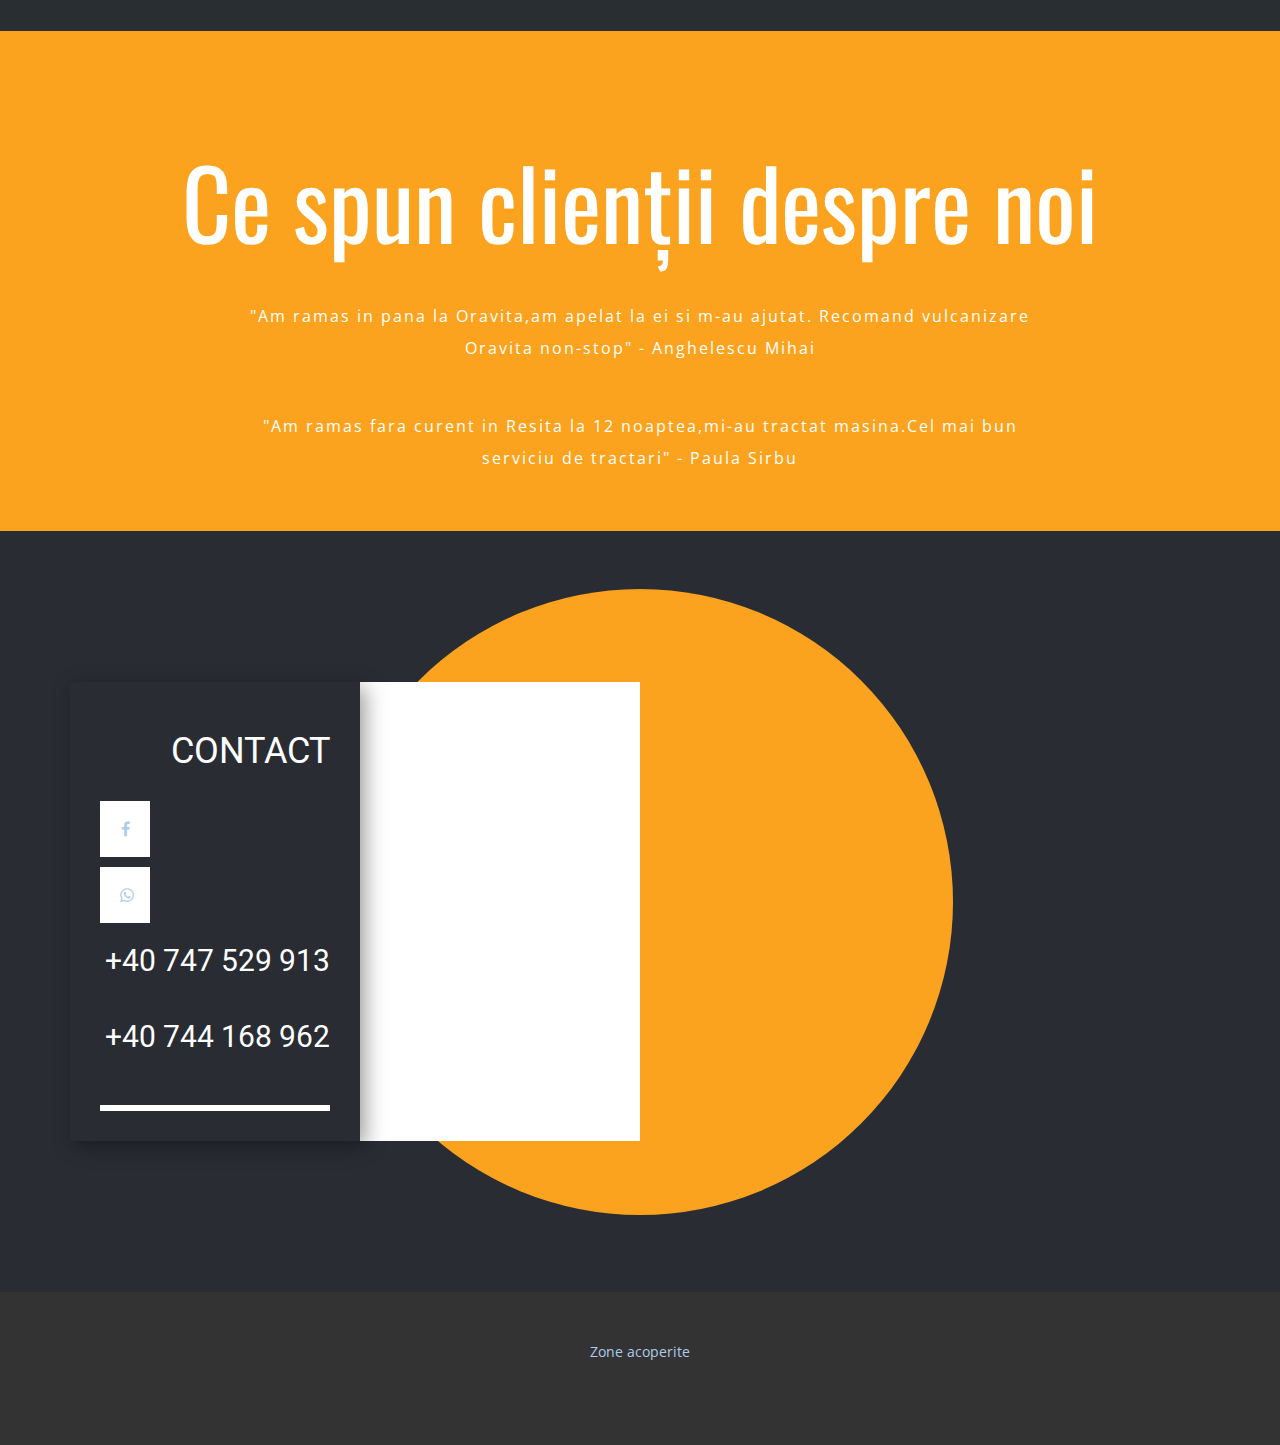
==== commit f2e878d3: "hello" ====
--- a/index.html
+++ b/index.html
@@ -59,7 +59,7 @@
                     <h4 style="color:black;font-weight: bold;margin-top: 5%;">Asistenta rutiera</h3>
                     <h4 style="color:black;font-weight: bold;">Vulcanizare mobila </h3>
                     <h4 style="color:black;font-weight: bold;">Mecanic la fața locului </h3>
-                    </p>
+                    <p>Suntem o firma de tractare auto din Oravita,dar acoperim toata Romania</p>
                     <a href="tel:+40747529913" class="u-border-2 u-border-white u-btn u-button-style u-btn-2">CONTACTEAZĂ-NE</a>
                   </div>
                 </div>
@@ -295,8 +295,6 @@
     
     
     <footer class="u-align-center u-clearfix u-footer u-grey-80 u-footer" id="sec-cd0f"><div class="u-clearfix u-sheet u-sheet-1">
-      <h3>Despre noi</h3>
-        <p class="u-small-text u-text u-text-variant u-text-1">Ai nevoie de tractare auto Oravita? Strada Andrei Șaguna nr 17,Oravita ,Caras-Severin.</p>
         <p class="u-small-text u-text u-text-variant u-text-1"><a href='zone.html'>Zone acoperite</a></p>
       </div></footer>
     <section class="u-backlink u-clearfix u-grey-80">
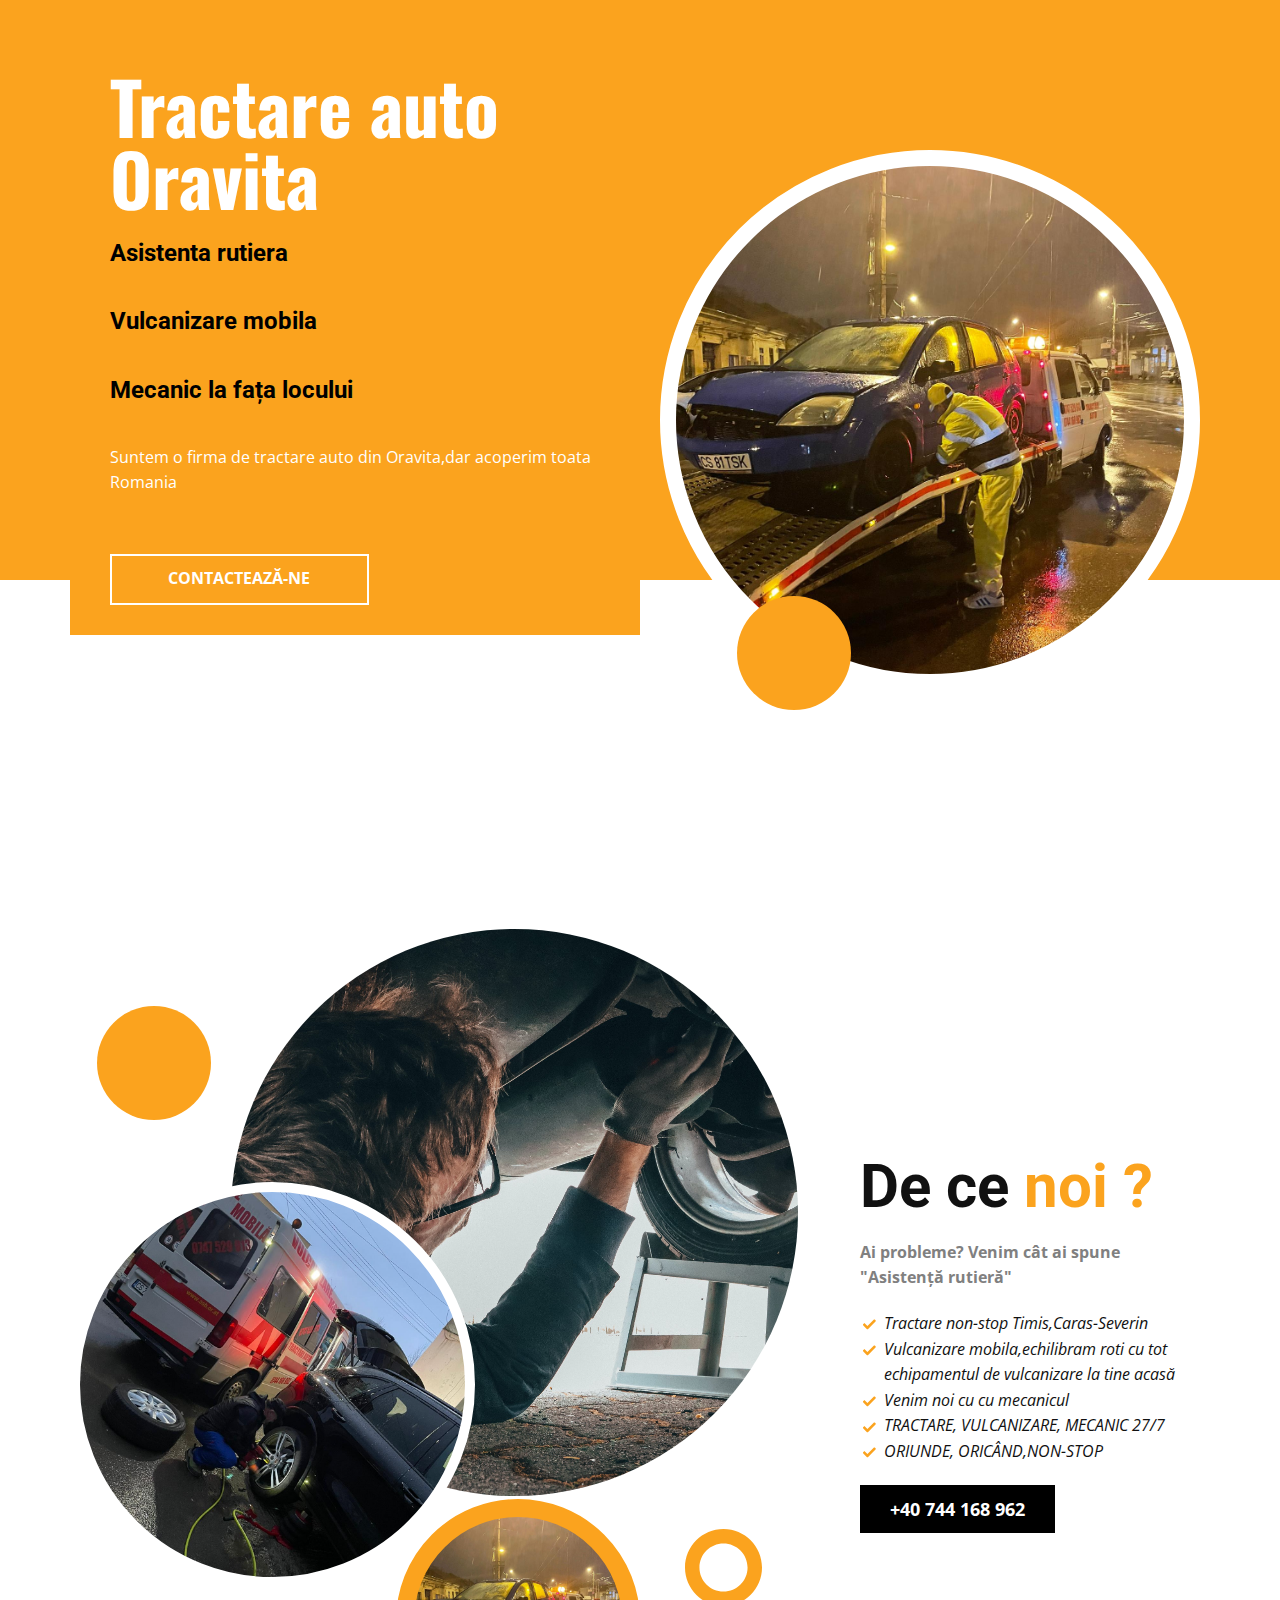
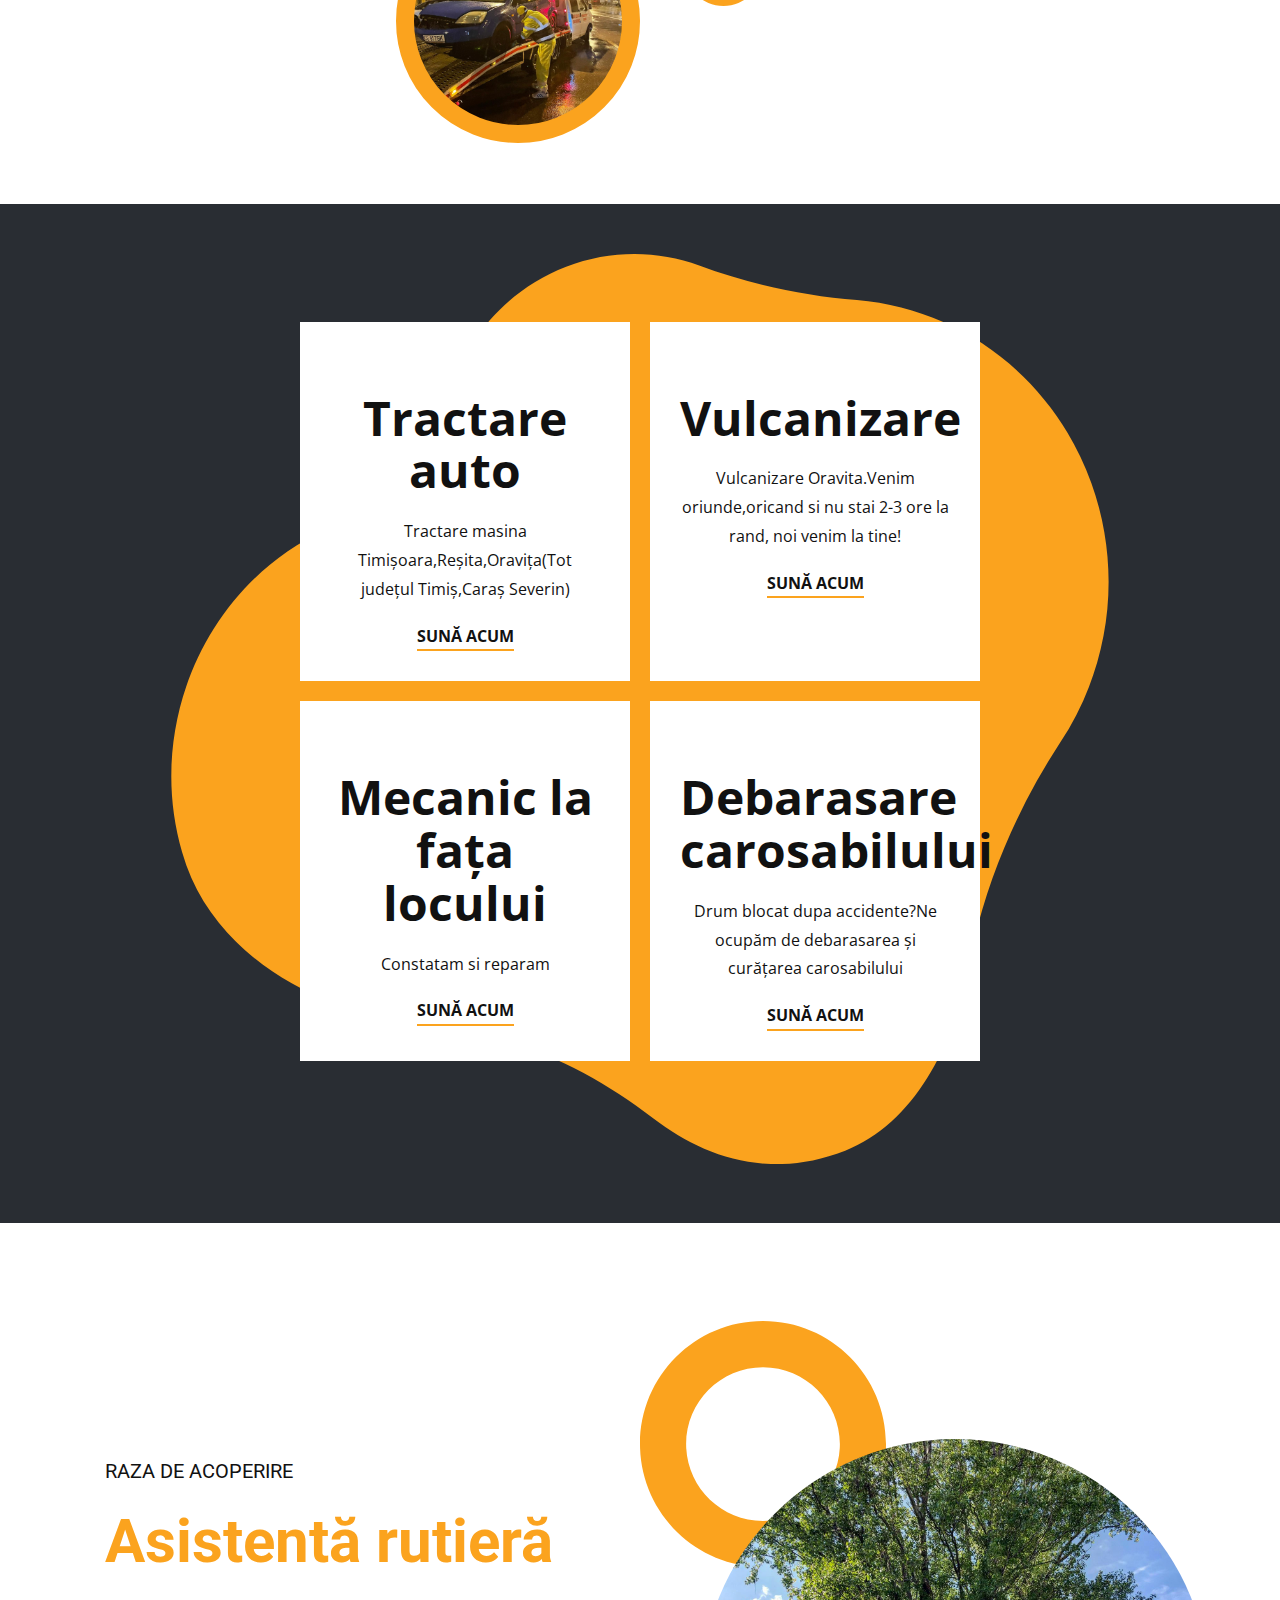
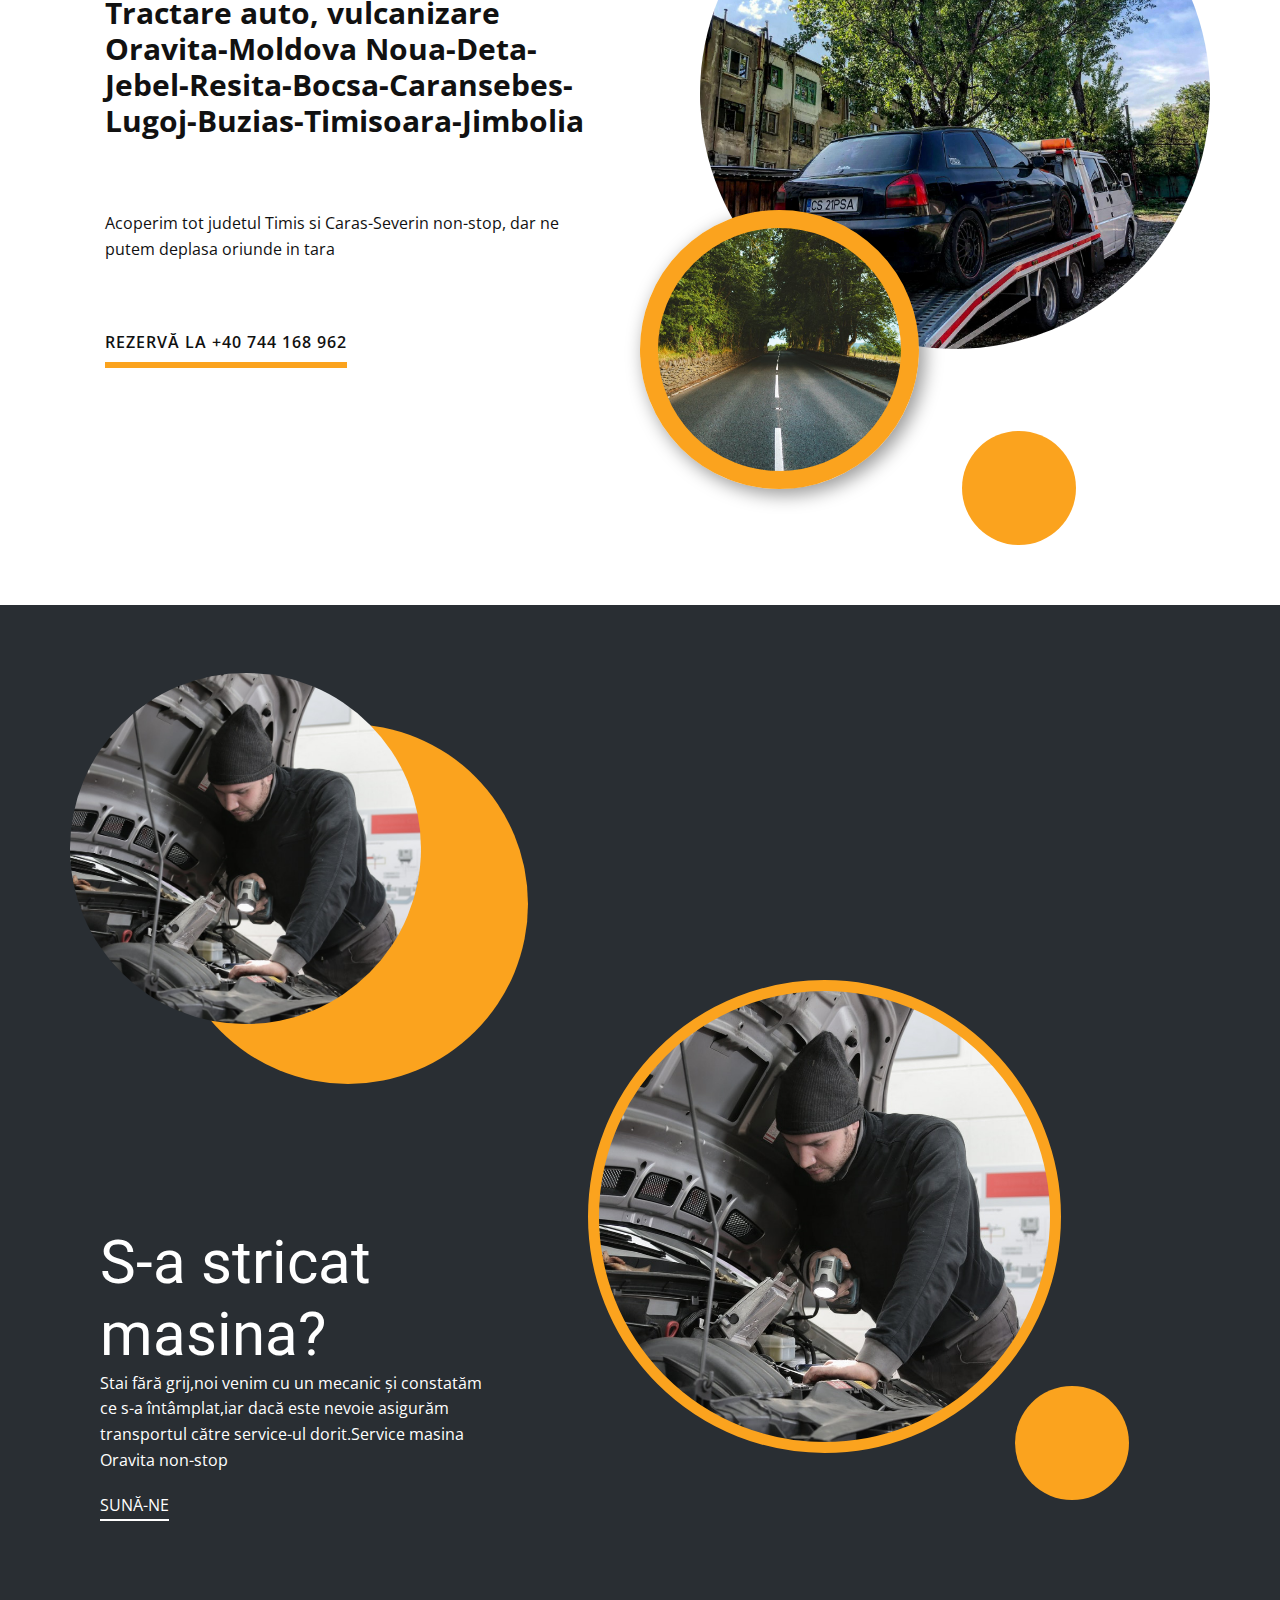
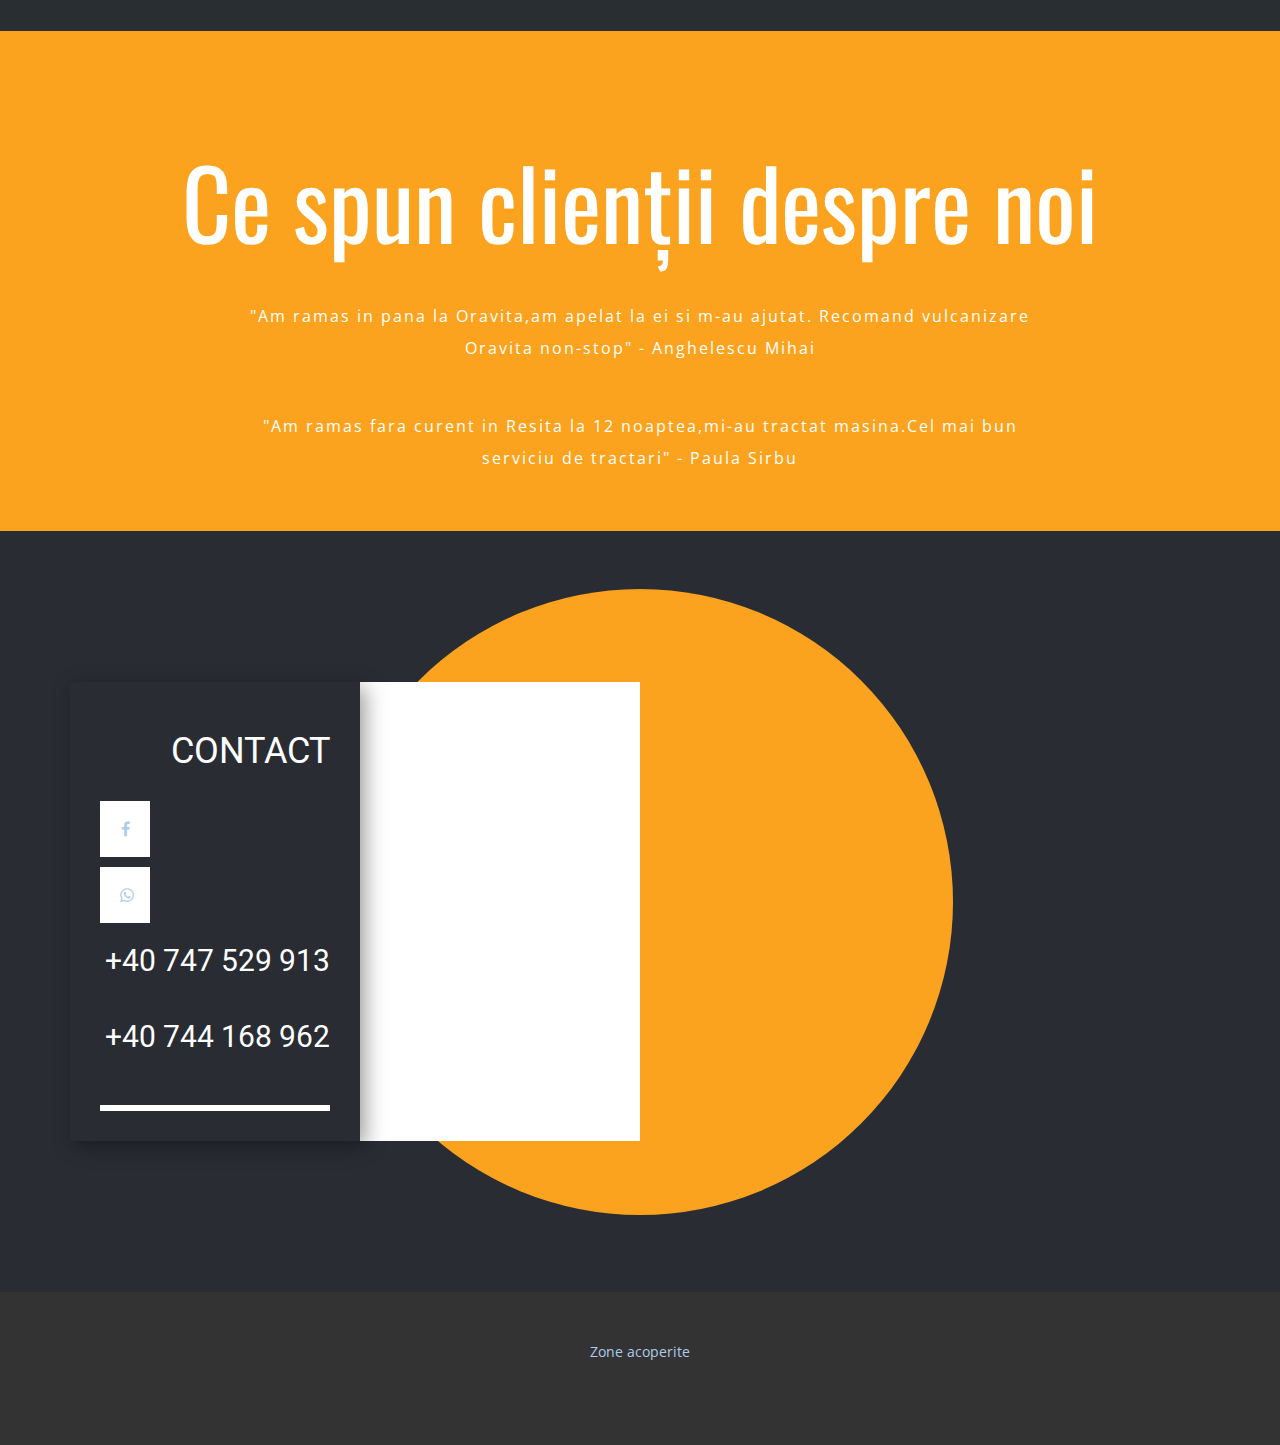
==== commit 3acb4b91: "change number" ====
--- a/index.html
+++ b/index.html
@@ -132,7 +132,7 @@
                       </div>ORIUNDE, ORICÂND,NON-STOP
                     </li>
                   </ul>
-                  <a href="tel:+40747529913" class="u-black u-btn u-button-style u-btn-2">+40 747 529 913</a>
+                  <a href="tel:+40744168962" class="u-black u-btn u-button-style u-btn-2">+40 744 168 962</a>
                 </div>
               </div>
             </div>
@@ -154,7 +154,7 @@
             <div class="u-container-layout u-similar-container u-valign-top-xs u-container-layout-1">
               <h1 style="font-family:inherit;font-weight: bold;">Tractare auto</h2>
               <p class="u-text u-text-2">Tractare masina Timișoara,Reșita,Oravița(Tot județul Timiș,Caraș Severin)</p>
-              <a href="tel:+40747529913" class="u-active-none u-border-2 u-border-active-black u-border-hover-black u-border-palette-2-base u-btn u-button-style u-hover-none u-none u-text-body-color u-text-hover-palette-2-base u-btn-1">SUNĂ ACUM</a>
+              <a href="tel:+40744168962" class="u-active-none u-border-2 u-border-active-black u-border-hover-black u-border-palette-2-base u-btn u-button-style u-hover-none u-none u-text-body-color u-text-hover-palette-2-base u-btn-1">SUNĂ ACUM</a>
             </div>
           </div>
           <div class="u-align-center u-container-style u-list-item u-repeater-item u-white u-list-item-2">
@@ -162,21 +162,21 @@
               <h1 style="font-family:inherit;font-weight: bold;">Vulcanizare</h2>
               <p class="u-text u-text-4">Vulcanizare Oravita.Venim oriunde,oricand si nu stai 2-3 ore la rand, noi venim la tine!</p>
   
-              <a href="tel:+40747529913" class="u-active-none u-border-2 u-border-active-black u-border-hover-black u-border-palette-2-base u-btn u-button-style u-hover-none u-none u-text-body-color u-text-hover-palette-2-base u-btn-2">SUNĂ ACUM</a>
+              <a href="tel:+40744168962" class="u-active-none u-border-2 u-border-active-black u-border-hover-black u-border-palette-2-base u-btn u-button-style u-hover-none u-none u-text-body-color u-text-hover-palette-2-base u-btn-2">SUNĂ ACUM</a>
             </div>
           </div>
           <div class="u-align-center u-container-style u-list-item u-repeater-item u-white u-list-item-3">
             <div class="u-container-layout u-similar-container u-valign-top-xs u-container-layout-3">
               <h1 style="font-family:inherit;font-weight: bold;">Mecanic la fața locului</h2>
               <p class="u-text u-text-6">Constatam si reparam</p>
-              <a href="tel:+40747529913" class="u-active-none u-border-2 u-border-active-black u-border-hover-black u-border-palette-2-base u-btn u-button-style u-hover-none u-none u-text-body-color u-text-hover-palette-2-base u-btn-3">SUNĂ ACUM</a>
+              <a href="tel:+40744168962" class="u-active-none u-border-2 u-border-active-black u-border-hover-black u-border-palette-2-base u-btn u-button-style u-hover-none u-none u-text-body-color u-text-hover-palette-2-base u-btn-3">SUNĂ ACUM</a>
             </div>
           </div>
           <div class="u-align-center u-container-style u-list-item u-repeater-item u-white u-list-item-4">
             <div class="u-container-layout u-similar-container u-valign-top-xs u-container-layout-4">
               <h1 style="font-family:inherit;font-weight: bold;">Debarasare carosabilului</h2>
               <p class="u-text u-text-8">Drum blocat dupa accidente?Ne ocupăm de debarasarea și curățarea carosabilului</p>
-              <a href="tel:+40747529913" class="u-active-none u-border-2 u-border-active-black u-border-hover-black u-border-palette-2-base u-btn u-button-style u-hover-none u-none u-text-body-color u-text-hover-palette-2-base u-btn-4">SUNĂ ACUM</a>
+              <a href="tel:+40744168962" class="u-active-none u-border-2 u-border-active-black u-border-hover-black u-border-palette-2-base u-btn u-button-style u-hover-none u-none u-text-body-color u-text-hover-palette-2-base u-btn-4">SUNĂ ACUM</a>
             </div>
           </div>
         </div>
@@ -196,7 +196,7 @@
                   <h3 style="font-family:inherit;font-weight: bold;">Tractare auto, vulcanizare  Oravita-Moldova Noua-Deta-Jebel-Resita-Bocsa-Caransebes-Lugoj-Buzias-Timisoara-Jimbolia </h3>
                   <p class="u-text u-text-3">Acoperim tot judetul Timis si Caras-Severin non-stop, dar ne putem deplasa oriunde in tara </p>
                   </p>
-                  <a href="tel:+40747529913" class="u-border-6 u-border-palette-2-base u-btn u-btn-rectangle u-button-style u-none u-text-body-color u-text-hover-palette-2-base u-btn-2">Rezervă la +40 747 529 913</a>
+                  <a href="tel:+40744168962" class="u-border-6 u-border-palette-2-base u-btn u-btn-rectangle u-button-style u-none u-text-body-color u-text-hover-palette-2-base u-btn-2">Rezervă la +40 744 168 962</a>
                 </div>
               </div>
               <div class="u-container-style u-layout-cell u-left-cell u-size-30 u-layout-cell-2">
@@ -234,7 +234,7 @@
                     <div class="u-container-layout u-container-layout-2">
                       <h4 class="u-text u-text-2">S-a stricat masina?</h4>
                       <p class="u-text u-text-1">Stai fără grij,noi venim cu un mecanic și constatăm ce s-a întâmplat,iar dacă este nevoie asigurăm transportul către service-ul dorit.Service masina Oravita non-stop&nbsp;</p>
-                      <a href="tel:+40747529913" class="u-border-2 u-border-white u-btn u-button-style u-btn-2">SUNĂ-NE</a>
+                      <a href="tel:+40744168962" class="u-border-2 u-border-white u-btn u-button-style u-btn-2">SUNĂ-NE</a>
                     </div>
                     
                   </div>
